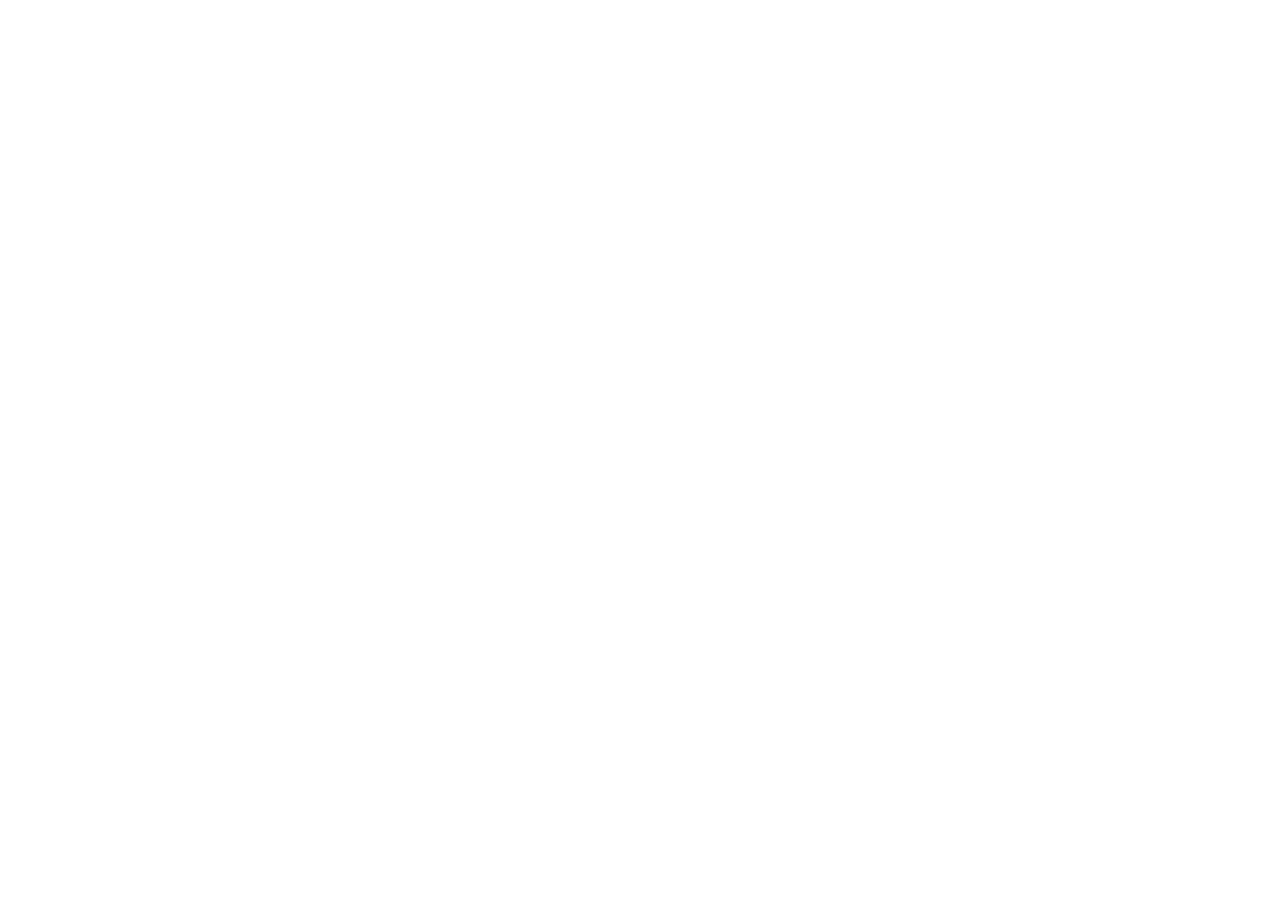
==== WebBanHangVyFood/index.html @ 84cb8a2a "first update code" ====
<!DOCTYPE html>
<html lang="en">

<head>
    <meta charset="UTF-8">
    <meta http-equiv="X-UA-Compatible" content="IE=edge">
    <meta name="viewport" content="width=device-width, initial-scale=1.0">
    <title>Vy Food</title>
    <link href='./assets/img/favicon.png' rel='icon' type='image/x-icon' />
    <link rel="stylesheet" href="./assets/css/main.css">
    <link rel="stylesheet" href="./assets/css/home-responsive.css">
    <link rel="stylesheet" href="./assets/font/font-awesome-pro-v6-6.2.0/css/all.min.css"/>
</head>
<body>
</body>
</html>
---- WebBanHangVyFood/assets/css/main.css ----
@font-face{font-family:'SFProDisplay';src:url('../font/SFPRODISPLAY/SFProDisplay-Regular.ttf') format('truetype');font-weight:400;font-display:fallback}
@font-face{font-family:'SFProDisplay';src:url('../font/SFPRODISPLAY/SFProDisplay-Light.ttf') format('truetype');font-weight:300;font-display:fallback}
@font-face{font-family:'SFProDisplay';src:url('../font/SFPRODISPLAY/SFProDisplay-Medium.ttf') format('truetype');font-weight:500;font-display:fallback}
@font-face{font-family:'SFProDisplay';src:url('../font/SFPRODISPLAY/SFProDisplay-Bold.ttf') format('truetype');font-weight:bold;font-display:fallback}
@font-face{font-family:'SFProDisplay';src:url('../font/SFPRODISPLAY/SFProDisplay-Semibold.ttf') format('truetype');font-weight:600;font-display:fallback}
@font-face{font-family:'SFProDisplay';src:url('../font/SFPRODISPLAY/SFProDisplay-Heavy.ttf') format('truetype');font-weight:800;font-display:fallback}
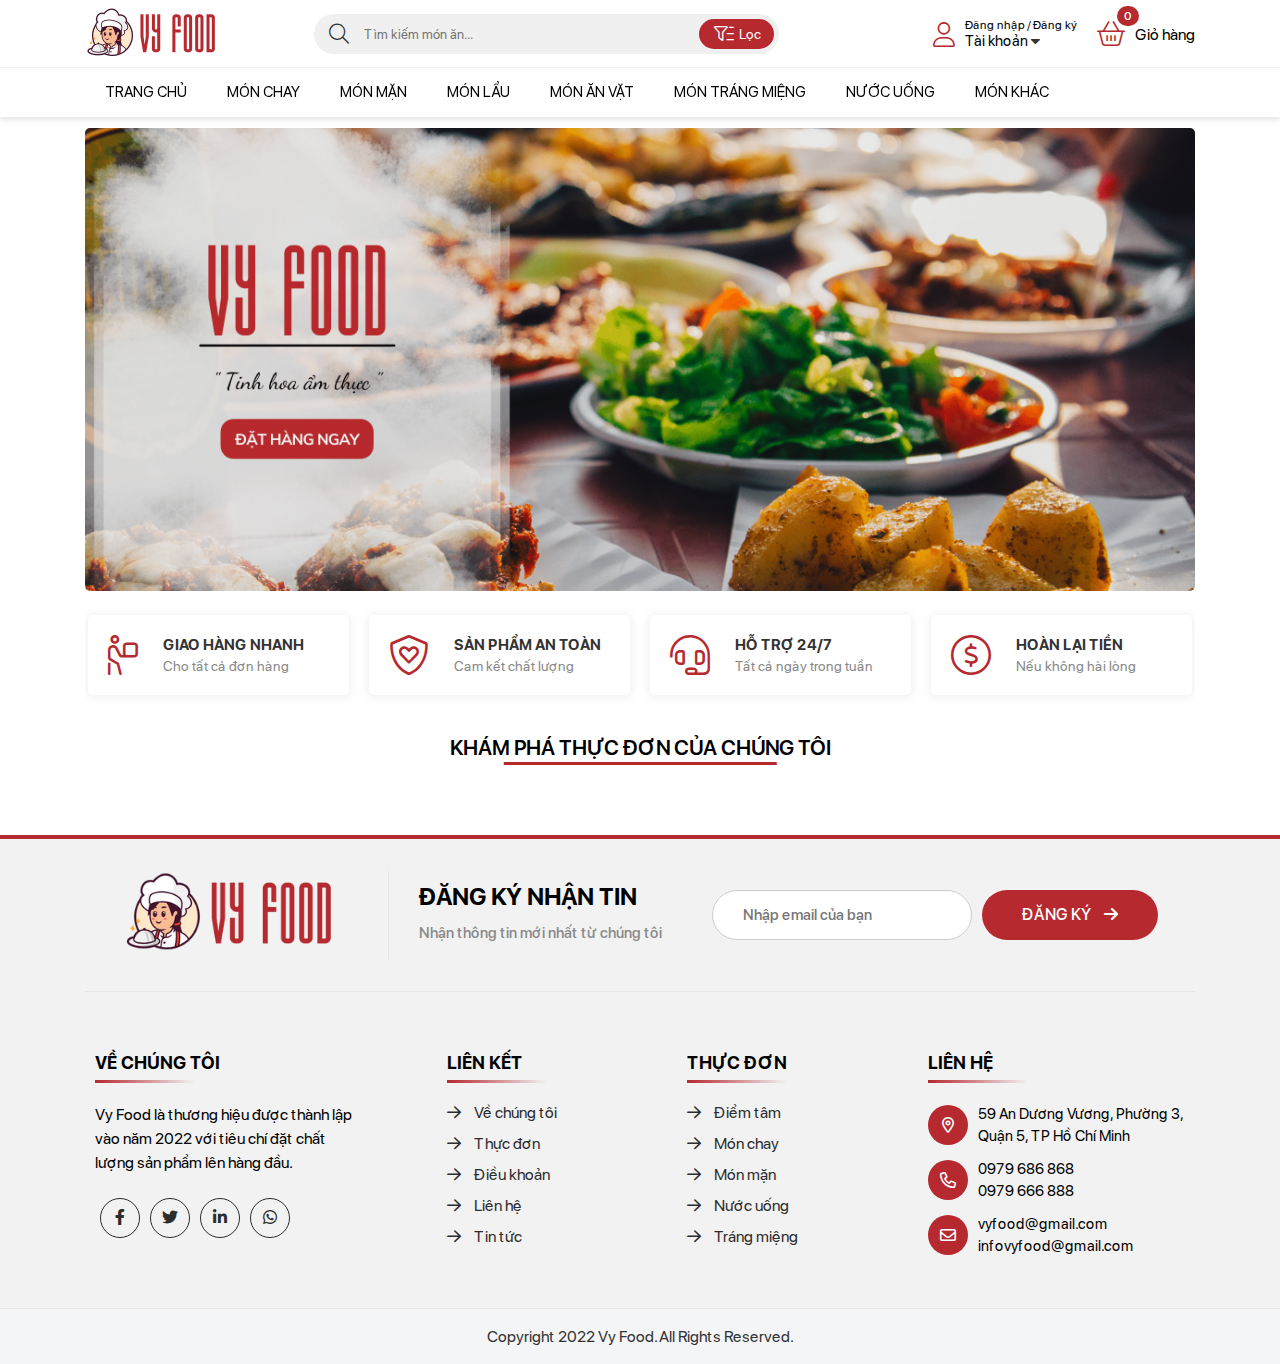
==== commit 230a6c8a: "home-html,css" ====
--- a/WebBanHangVyFood/index.html
+++ b/WebBanHangVyFood/index.html
@@ -9,8 +9,676 @@
     <link href='./assets/img/favicon.png' rel='icon' type='image/x-icon' />
     <link rel="stylesheet" href="./assets/css/main.css">
     <link rel="stylesheet" href="./assets/css/home-responsive.css">
-    <link rel="stylesheet" href="./assets/font/font-awesome-pro-v6-6.2.0/css/all.min.css"/>
+    <link rel="stylesheet" href="./assets/font/font-awesome/css/all.min.css"/>
 </head>
 <body>
+    <header>
+        <div class="header-middle">
+            <div class="container">
+                <div class="header-middle-left">
+                    <div class="header-logo">
+                        <a href="">
+                            <img src="./assets/img/vy-food.png" alt="" class="header-logo-img">
+                        </a>
+                    </div>
+                </div>
+                <div class="header-middle-center">
+                    <form action="" class="form-search">
+                        <span class="search-btn"><i class="fa-light fa-magnifying-glass"></i></span>
+                        <input type="text" class="form-search-input" placeholder="Tìm kiếm món ăn..."
+                            oninput="searchProducts()">
+                        <button class="filter-btn"><i class="fa-light fa-filter-list"></i><span>Lọc</span></button>
+                    </form>
+                </div>
+                <div class="header-middle-right">
+                    <ul class="header-middle-right-list">
+                        <li class="header-middle-right-item dnone open" onclick="openSearchMb()">
+                            <div class="cart-icon-menu">
+                                <i class="fa-light fa-magnifying-glass"></i>
+                            </div>
+                        </li>
+                        <li class="header-middle-right-item close" onclick="closeSearchMb()">
+                            <div class="cart-icon-menu">
+                                <i class="fa-light fa-circle-xmark"></i>
+                            </div>
+                        </li>
+                        <li class="header-middle-right-item dropdown open">
+                            <i class="fa-light fa-user"></i>
+                            <div class="auth-container">
+                                <span class="text-dndk">Đăng nhập / Đăng ký</span>
+                                <span class="text-tk">Tài khoản <i class="fa-sharp fa-solid fa-caret-down"></i></span>
+                            </div>
+                            <ul class="header-middle-right-menu">
+                                <li><a id="login" href="javascript:;"><i class="fa-light fa-right-to-bracket"></i> Đăng nhập</a></li>
+                                <li><a id="signup" href="javascript:;"><i class="fa-light fa-user-plus"></i> Đăng ký</a></li>
+                            </ul>
+                        </li>
+                        <li class="header-middle-right-item open" onclick="openCart()">
+                            <div class="cart-icon-menu">
+                                <i class="fa-light fa-basket-shopping"></i>
+                                <span class="count-product-cart">0</span>
+                            </div>
+                            <span>Giỏ hàng</span>
+                        </li>
+                    </ul>
+                </div>
+            </div>
+        </div>
+    </header>
+    <nav class="header-bottom">
+        <div class="container">
+            <ul class="menu-list">
+                <li class="menu-list-item"><a href="" class="menu-link">Trang chủ</a></li>
+                <li class="menu-list-item" onclick="showCategory('Món chay')"><a href="javascript:;" class="menu-link">Món chay</a></li>
+                <li class="menu-list-item" onclick="showCategory('Món mặn')"><a href="javascript:;" class="menu-link">Món mặn</a></li>
+                <li class="menu-list-item" onclick="showCategory('Món lẩu')"><a href="javascript:;" class="menu-link">Món lẩu</a></li>
+                <li class="menu-list-item" onclick="showCategory('Món ăn vặt')"><a href="javascript:;" class="menu-link">Món ăn vặt</a></li>
+                <li class="menu-list-item" onclick="showCategory('Món tráng miệng')"><a href="javascript:;" class="menu-link">Món tráng miệng</a></li>
+                <li class="menu-list-item" onclick="showCategory('Nước uống')"><a href="javascript:;" class="menu-link">Nước uống</a></li>
+                <li class="menu-list-item" onclick="showCategory('Món khác')"><a href="javascript:;" class="menu-link">Món khác</a></li>
+            </ul>
+        </div>
+    </nav>
+    <div class="advanced-search">
+        <div class="container">
+            <div class="advanced-search-category">
+                <span>Phân loại </span>
+                <select name="" id="advanced-search-category-select" onchange="searchProducts()">
+                    <option>Tất cả</option>
+                    <option>Món chay</option>
+                    <option>Món mặn</option>
+                    <option>Món lẩu</option>
+                    <option>Món ăn vặt</option>
+                    <option>Món tráng miệng</option>
+                    <option>Nước uống</option>
+                </select>
+            </div>
+            <div class="advanced-search-price">
+                <span>Giá từ</span>
+                <input type="number" placeholder="tối thiểu" id="min-price" onchange="searchProducts()">
+                <span>đến</span>
+                <input type="number" placeholder="tối đa" id="max-price" onchange="searchProducts()">
+                <button id="advanced-search-price-btn"><i class="fa-light fa-magnifying-glass-dollar"></i></button>
+            </div>
+            <div class="advanced-search-control">
+                <button id="sort-ascending" onclick="searchProducts(1)"><i class="fa-regular fa-arrow-up-short-wide"></i></button>
+                <button id="sort-descending" onclick="searchProducts(2)"><i class="fa-regular fa-arrow-down-wide-short"></i></button>
+                <button id="reset-search" onclick="searchProducts(0)"><i class="fa-light fa-arrow-rotate-right"></i></button>
+                <button onclick="closeSearchAdvanced()"><i class="fa-light fa-xmark"></i></button>
+            </div>
+        </div>
+    </div>
+    <main class="main-wrapper">
+        <div class="container" id="trangchu">
+            <div class="home-slider">
+                <img src="./assets/img/banner-1.png" alt="">
+            </div>
+            <div class="home-slider">
+                <img src="./assets/img/banner-2.png" alt="">
+            </div>
+            <div class="home-slider">
+                <img src="./assets/img/banner-3.png" alt="">
+            </div>
+            <div class="home-slider">
+                <img src="./assets/img/banner-4.png" alt="">
+            </div>
+            <div class="home-slider">
+                <img src="./assets/img/banner-5.png" alt="">
+            </div>
+            <div class="home-service" id="home-service">
+                <div class="home-service-item">
+                    <div class="home-service-item-icon">
+                        <i class="fa-light fa-person-carry-box"></i>
+                    </div>
+                    <div class="home-service-item-content">
+                        <h4 class="home-service-item-content-h">GIAO HÀNG NHANH</h4>
+                        <p class="home-service-item-content-desc">Cho tất cả đơn hàng</p>
+                    </div>
+                </div>
+                <div class="home-service-item">
+                    <div class="home-service-item-icon">
+                        <i class="fa-light fa-shield-heart"></i>
+                    </div>
+                    <div class="home-service-item-content">
+                        <h4 class="home-service-item-content-h">SẢN PHẨM AN TOÀN</h4>
+                        <p class="home-service-item-content-desc">Cam kết chất lượng</p>
+                    </div>
+                </div>
+                <div class="home-service-item">
+                    <div class="home-service-item-icon">
+                        <i class="fa-light fa-headset"></i>
+                    </div>
+                    <div class="home-service-item-content">
+                        <h4 class="home-service-item-content-h">HỖ TRỢ 24/7</h4>
+                        <p class="home-service-item-content-desc">Tất cả ngày trong tuần</p>
+                    </div>
+                </div>
+                <div class="home-service-item">
+                    <div class="home-service-item-icon">
+                        <i class="fa-light fa-circle-dollar"></i>
+                    </div>
+                    <div class="home-service-item-content">
+                        <h4 class="home-service-item-content-h">HOÀN LẠI TIỀN</h4>
+                        <p class="home-service-item-content-desc">Nếu không hài lòng</p>
+                    </div>
+                </div>
+            </div>
+            <div class="home-title-block" id="home-title">
+                <h2 class="home-title">Khám phá thực đơn của chúng tôi</h2>
+            </div>
+            <div class="home-products" id="home-products">
+            </div>
+            <div class="page-nav">
+                <ul class="page-nav-list">
+                </ul>
+            </div>
+        </div>
+        <div class="container" id="account-user">
+            <div class="main-account">
+                <div class="main-account-header">
+                    <h3>Thông tin tài khoản của bạn</h3>
+                    <p>Quản lý thông tin để bảo mật tài khoản</p>
+                </div>
+                <div class="main-account-body">
+                    <div class="main-account-body-col">
+                        <form action="" class="info-user">
+                            <div class="form-group">
+                                <label for="infoname" class="form-label">Họ và tên</label>
+                                <input class="form-control" type="text" name="infoname" id="infoname" placeholder="">
+                            </div>
+                            <div class="form-group">
+                                <label for="infophone" class="form-label">Số điện thoại</label>
+                                <input class="form-control" type="text" name="infophone" id="infophone" disabled="true"
+                                    placeholder="">
+                            </div>
+                            <div class="form-group">
+                                <label for="infoemail" class="form-label">Email</label>
+                                <input class="form-control" type="email" name="infoemail" id="infoemail"
+                                    placeholder="Thêm địa chỉ email của bạn">
+                                <span class="inforemail-error form-message"></span>
+                            </div>
+                            <div class="form-group">
+                                <label for="infoaddress" class="form-label">Địa chỉ</label>
+                                <input class="form-control" type="text" name="infoaddress" id="infoaddress"
+                                    placeholder="Thêm địa chỉ giao hàng của bạn">
+                            </div>
+                        </form>
+                    </div>
+                    <div class="main-account-body-col">
+                        <form action="" class="change-password">
+                            <div class="form-group">
+                                <label for="" class="form-label w60">Mật khẩu hiện tại</label>
+                                <input class="form-control" type="password" name="" id="password-cur-info"
+                                    placeholder="Nhập mật khẩu hiện tại">
+                                <span class="password-cur-info-error form-message"></span>
+                            </div>
+                            <div class="form-group">
+                                <label for="" class="form-label w60">Mật khẩu mới </label>
+                                <input class="form-control" type="password" name="" id="password-after-info"
+                                    placeholder="Nhập mật khẩu mới">
+                                <span class="password-after-info-error form-message"></span>
+                            </div>
+                            <div class="form-group">
+                                <label for="" class="form-label w60">Xác nhận mật khẩu mới</label>
+                                <input class="form-control" type="password" name="" id="password-comfirm-info"
+                                    placeholder="Nhập lại mật khẩu mới">
+                                <span class="password-after-comfirm-error form-message"></span>
+                            </div>
+                        </form>
+                    </div>
+                    <div class="main-account-body-row">
+                        <div>
+                            <button id="save-info-user" onclick="changeInformation()"><i
+                                    class="fa-regular fa-floppy-disk"></i> Lưu thay đổi</button>
+                        </div>
+                        <div>
+                            <button id="save-password" onclick="changePassword()"><i class="fa-regular fa-key"></i> Đổi
+                                mật khẩu</button>
+                        </div>
+                    </div>
+                </div>
+            </div>
+        </div>
+        <div class="container" id="order-history">
+            <div class="main-account">
+                <div class="main-account-header">
+                    <h3>Quản lý đơn hàng của bạn</h3>
+                    <p>Xem chi tiết, trạng thái của những đơn hàng đã đặt.</p>
+                </div>
+                <div class="main-account-body">
+                    <div class="order-history-section">
+                    </div>
+                </div>
+            </div>
+        </div>
+    </main>
+    <div class="modal product-detail">
+        <button class="modal-close close-popup"><i class="fa-thin fa-xmark"></i></button>
+        <div class="modal-container mdl-cnt" id="product-detail-content">
+        </div>
+    </div>
+    <div class="modal signup-login">
+        <div class="modal-container">
+            <button class="form-close" onclick="closeModal()"><i class="fa-regular fa-xmark"></i></button>
+            <div class="forms mdl-cnt">
+                <div class="form-content sign-up">
+                    <h3 class="form-title">
+                        Đăng ký tài khoản
+                    </h3>
+                    <p class="form-description">Đăng ký thành viên để mua hàng và nhận những ưu đãi đặc biệt từ chúng
+                        tôi </p>
+                    <form action="" class="signup-form">
+                        <div class="form-group">
+                            <label for="fullname" class="form-label">Tên đầy đủ</label>
+                            <input id="fullname" name="fullname" type="text" placeholder="VD: Nhật Sinh"
+                                class="form-control">
+                            <span class="form-message-name form-message"></span>
+                        </div>
+                        <div class="form-group">
+                            <label for="phone" class="form-label">Số điện thoại</label>
+                            <input id="phone" name="phone" type="text" placeholder="Nhập số điện thoại"
+                                class="form-control">
+                            <span class="form-message-phone form-message"></span>
+                        </div>
+                        <div class="form-group">
+                            <label for="password" class="form-label">Mật khẩu</label>
+                            <input id="password" name="password" type="password" placeholder="Nhập mật khẩu"
+                                class="form-control">
+                            <span class="form-message-password form-message"></span>
+                        </div>
+                        <div class="form-group">
+                            <label for="password_confirmation" class="form-label">Nhập lại mật khẩu</label>
+                            <input id="password_confirmation" name="password_confirmation"
+                                placeholder="Nhập lại mật khẩu" type="password" class="form-control">
+                            <span class="form-message-password-confi form-message"></span>
+                        </div>
+                        <div class="form-group">
+                            <input class="checkbox" name="checkbox" required="" type="checkbox" id="checkbox-signup">
+                            <label for="checkbox-signup" class="form-checkbox">Tôi đồng ý với <a href="#"
+                                    title="chính sách trang web" target="_blank">chính sách trang web</a></label>
+                            <p class="form-message-checkbox form-message"></p>
+                        </div>
+                        <button class="form-submit" id="signup-button">Đăng ký</button>
+                    </form>
+                    <p class="change-login">Bạn đã có tài khoản ? <a href="javascript:;" class="login-link">Đăng nhập
+                            ngay</a></p>
+                </div>
+                <div class="form-content login">
+                    <h3 class="form-title">Đăng nhập tài khoản</h3>
+                    <p class="form-description">Đăng nhập thành viên để mua hàng và nhận những ưu đãi đặc biệt từ chúng
+                        tôi</p>
+                    <form action="" class="login-form">
+                        <div class="form-group">
+                            <label for="phone" class="form-label">Số điện thoại</label>
+                            <input id="phone-login" name="phone" type="text" placeholder="Nhập số điện thoại"
+                                class="form-control">
+                            <span class="form-message phonelog"></span>
+                        </div>
+                        <div class="form-group">
+                            <label for="password" class="form-label">Mật khẩu</label>
+                            <input id="password-login" name="password" type="password" placeholder="Nhập mật khẩu"
+                                class="form-control">
+                            <span class="form-message-check-login form-message"></span>
+                        </div>
+                        <button class="form-submit" id="login-button">Đăng nhập</button>
+                    </form>
+                    <p class="change-login">Bạn chưa có tài khoản ? <a href="javascript:;" class="signup-link">Đăng kí
+                            ngay</a></p>
+                </div>
+            </div>
+        </div>
+    </div>
+    <div class="modal-cart">
+        <div class="cart-container">
+            <div class="cart-header">
+                <h3 class="cart-header-title"><i class="fa-regular fa-basket-shopping-simple"></i> Giỏ hàng</h3>
+                <button class="cart-close" onclick="closeCart()"><i class="fa-sharp fa-solid fa-xmark"></i></button>
+            </div>
+            <div class="cart-body">
+                <div class="gio-hang-trong">
+                    <i class="fa-thin fa-cart-xmark"></i>
+                    <p>Không có sản phẩm nào trong giỏ hàng của bạn</p>
+                </div>
+                <ul class="cart-list">
+                </ul>
+            </div>
+            <div class="cart-footer">
+                <div class="cart-total-price">
+                    <p class="text-tt">Tổng tiền:</p>
+                    <p class="text-price">0đ</p>
+                </div>
+                <div class="cart-footer-payment">
+                    <button class="them-mon"><i class="fa-regular fa-plus"></i> Thêm món</button>
+                    <button class="thanh-toan disabled">Thanh toán</button>
+                </div>
+            </div>
+        </div>
+    </div>
+    <div class="modal detail-order">
+        <div class="modal-container mdl-cnt">
+            <h3 class="modal-container-title">Thông tin đơn hàng</h3>
+            <button class="form-close" onclick="closeModal()"><i class="fa-regular fa-xmark"></i></button>
+            <div class="detail-order-content">
+            </div>
+        </div>
+    </div>
+    <footer class="footer">
+        <div class="container">
+            <div class="footer-top">
+                <div class="footer-top-content">
+                    <div class="footer-top-img">
+                        <img src="./assets/img/vy-food.png" alt="">
+                    </div>
+                    <div class="footer-top-subbox">
+                        <div class="footer-top-subs">
+                            <h2 class="footer-top-subs-title">Đăng ký nhận tin</h2>
+                            <p class="footer-top-subs-text">Nhận thông tin mới nhất từ chúng tôi</p>
+                        </div>
+                        <form class="form-ground">
+                            <input type="email" class="form-ground-input" placeholder="Nhập email của bạn">
+                            <button class="form-ground-btn">
+                                <span>ĐĂNG KÝ</span>
+                                <i class="fa-solid fa-arrow-right"></i>
+                            </button>
+                        </form>
+                    </div>
+                </div>
+            </div>
+        </div>
+        <div class="widget-area">
+            <div class="container">
+                <div class="widget-row">
+                    <div class="widget-row-col-1">
+                        <h3 class="widget-title">Về chúng tôi</h3>
+                        <div class="widget-row-col-content">
+                            <p>Vy Food là thương hiệu được thành lập vào năm 2022 với tiêu chí đặt chất lượng sản phẩm lên hàng đầu.</p>
+                        </div>
+                        <div class="widget-social">
+                            <div class="widget-social-item">
+                                <a href="">
+                                    <i class="fab fa-facebook-f"></i>
+                                </a>
+                            </div>
+                            <div class="widget-social-item">
+                                <a href="">
+                                    <i class="fab fa-twitter"></i>
+                                </a>
+                            </div>
+                            <div class="widget-social-item">
+                                <a href="">
+                                    <i class="fab fa-linkedin-in"></i>
+                                </a>
+                            </div>
+                            <div class="widget-social-item">
+                                <a href="">
+                                    <i class="fab fa-whatsapp"></i>
+                                </a>
+                            </div>
+                        </div>
+                    </div>
+                    <div class="widget-row-col">
+                        <h3 class="widget-title">Liên kết</h3>
+                        <ul class="widget-contact">
+                            <li class="widget-contact-item">
+                                <a href="">
+                                    <i class="fa-regular fa-arrow-right"></i>
+                                    <span>Về chúng tôi</span>
+                                </a>
+                            </li>
+                            <li class="widget-contact-item">
+                                <a href="">
+                                    <i class="fa-regular fa-arrow-right"></i>
+                                    <span>Thực đơn</span>
+                                </a>
+                            </li>
+                            <li class="widget-contact-item">
+                                <a href="">
+                                    <i class="fa-regular fa-arrow-right"></i>
+                                    <span>Điều khoản</span>
+                                </a>
+                            </li>
+                            <li class="widget-contact-item">
+                                <a href="">
+                                    <i class="fa-regular fa-arrow-right"></i>
+                                    <span>Liên hệ</span>
+                                </a>
+                            </li>
+                            <li class="widget-contact-item">
+                                <a href="">
+                                    <i class="fa-regular fa-arrow-right"></i>
+                                    <span>Tin tức</span>
+                                </a>
+                            </li>
+                        </ul>
+                    </div>
+                    <div class="widget-row-col">
+                        <h3 class="widget-title">Thực đơn</h3>
+                        <ul class="widget-contact">
+                            <li class="widget-contact-item">
+                                <a href="">
+                                    <i class="fa-regular fa-arrow-right"></i>
+                                    <span>Điểm tâm</span>
+                                </a>
+                            </li>
+                            <li class="widget-contact-item">
+                                <a href="">
+                                    <i class="fa-regular fa-arrow-right"></i>
+                                    <span>Món chay</span>
+                                </a>
+                            </li>
+                            <li class="widget-contact-item">
+                                <a href="">
+                                    <i class="fa-regular fa-arrow-right"></i>
+                                    <span>Món mặn</span>
+                                </a>
+                            </li>
+                            <li class="widget-contact-item">
+                                <a href="">
+                                    <i class="fa-regular fa-arrow-right"></i>
+                                    <span>Nước uống</span>
+                                </a>
+                            </li>
+                            <li class="widget-contact-item">
+                                <a href="">
+                                    <i class="fa-regular fa-arrow-right"></i>
+                                    <span>Tráng miệng</span>
+                                </a>
+                            </li>
+                        </ul>
+                    </div>
+                    <div class="widget-row-col-1">
+                        <h3 class="widget-title">Liên hệ</h3>
+                        <div class="contact">
+                            <div class="contact-item">
+                                <div class="contact-item-icon">
+                                    <i class="fa-regular fa-location-dot"></i>
+                                </div>
+                                <div class="contact-content">
+                                    <span>59 An Dương Vương, Phường 3, Quận 5, TP Hồ Chí Minh</span>
+                                </div>
+                            </div>
+                            <div class="contact-item">
+                                <div class="contact-item-icon">
+                                    <i class="fa-regular fa-phone"></i>
+                                </div>
+                                <div class="contact-content contact-item-phone">
+                                    <span>0979 686 868</span>
+                                    <br>
+                                    <span>0979 666 888</span>
+                                </div>
+                            </div>
+                            <div class="contact-item">
+                                <div class="contact-item-icon">
+                                    <i class="fa-regular fa-envelope"></i>
+                                </div>
+                                <div class="contact-content conatct-item-email">
+                                    <span>vyfood@gmail.com</span><br />
+                                    <span>infovyfood@gmail.com</span>
+                                </div>
+                            </div>
+                        </div>
+                    </div>
+                </div>
+            </div>
+        </div>
+    </footer>
+    <div class="copyright-wrap">
+        <div class="container">
+            <div class="copyright-content">
+                <p>Copyright 2022 Vy Food. All Rights Reserved.</p>
+            </div>
+        </div>
+    </div>
+    <div class="back-to-top">
+        <a href="#"><i class="fa-regular fa-arrow-up"></i></a>
+    </div>
+    <div class="checkout-page">
+        <div class="checkout-header">
+            <div class="checkout-return">
+                <button onclick="closecheckout()"><i class="fa-regular fa-chevron-left"></i></button>
+            </div>
+            <h2 class="checkout-title">Thanh toán</h2>
+        </div>
+        <main class="checkout-section container">
+            <div class="checkout-col-left">
+                <div class="checkout-row">
+                    <div class="checkout-col-title">
+                        Thông tin đơn hàng
+                    </div>
+                    <div class="checkout-col-content">
+                        <div class="content-group">
+                            <p class="checkout-content-label">Hình thức giao nhận</p>
+                            <div class="checkout-type-order">
+                                <button class="type-order-btn active" id="giaotannoi">
+                                    <i class="fa-duotone fa-moped"
+                                        style="--fa-secondary-opacity: 1.0; --fa-primary-color: dodgerblue; --fa-secondary-color: #ffb100;"></i>
+                                    Giao tận nơi
+                                </button>
+                                <button class="type-order-btn" id="tudenlay">
+                                    <i class="fa-duotone fa-box-heart"
+                                        style="--fa-secondary-opacity: 1.0; --fa-primary-color: pink; --fa-secondary-color: palevioletred;"></i>
+                                    Tự đến lấy
+                                </button>
+                            </div>
+                        </div>
+                        <div class="content-group">
+                            <p class="checkout-content-label">Ngày giao hàng</p>
+                            <div class="date-order">
+                            </div>
+                        </div>
+                        <div class="content-group chk-ship" id="giaotannoi-group">
+                            <p class="checkout-content-label">Thời gian giao hàng</p>
+                            <div class="delivery-time">
+                                <input type="radio" name="giaongay" id="giaongay" class="radio">
+                                <label for="giaongay">Giao ngay khi xong</label>
+                            </div>
+                            <div class="delivery-time">
+                                <input type="radio" name="giaongay" id="deliverytime" class="radio">
+                                <label for="deliverytime">Giao vào giờ</label>
+                                <select class="choise-time">
+                                    <option data-hours="08" value="08:00" selected="selected">08:00 - 09:00</option>
+
+                                    <option data-hours="09" value="09:00">09:00 - 10:00</option>
+
+                                    <option data-hours="10" value="10:00"> 10:00 - 11:00</option>
+
+                                    <option data-hours="11" value="11:00"> 11:00 - 12:00</option>
+
+                                    <option data-hours="12" value="12:00"> 12:00 - 13:00</option>
+
+                                    <option data-hours="13" value="13:00"> 13:00 - 14:00</option>
+
+                                    <option data-hours="14" value="14:00"> 14:00 - 15:00</option>
+
+                                    <option data-hours="15" value="15:00"> 15:00 - 16:00</option>
+
+                                    <option data-hours="16" value="16:00"> 16:00 - 17:00</option>
+
+                                    <option data-hours="17" value="17:00"> 17:00 - 18:00</option>
+
+                                    <option data-hours="18" value="18:00"> 18:00 - 19:00</option>
+
+                                    <option data-hours="19" value="19:00"> 19:00 - 20:00</option>
+
+                                    <option data-hours="20" value="20:00"> 20:00 - 21:00</option>
+
+                                    <option data-hours="21" value="21:00"> 21:00 - 22:00</option>
+
+                                </select>
+                            </div>
+                        </div>
+                        <div class="content-group" id="tudenlay-group">
+                            <p class="checkout-content-label">Lấy hàng tại chi nhánh</p>
+                            <div class="delivery-time">
+                                <input type="radio" name="chinhanh" id="chinhanh-1" class="radio">
+                                <label for="chinhanh-1">273 An Dương Vương, Phường 3, Quận 5</label>
+                            </div>
+                            <div class="delivery-time">
+                                <input type="radio" name="chinhanh" id="chinhanh-2" class="radio">
+                                <label for="chinhanh-2">04 Tôn Đức Thắng, Phường Bến Nghé, Quận 1</label>
+                            </div>
+                        </div>
+                        <div class="content-group">
+                            <p class="checkout-content-label">Ghi chú đơn hàng</p>
+                            <textarea type="text" class="note-order" placeholder="Nhập ghi chú"></textarea>
+                        </div>
+                    </div>
+                </div>
+                <div class="checkout-row">
+                    <div class="checkout-col-title">
+                        Thông tin người nhận
+                    </div>
+                    <div class="checkout-col-content">
+                        <div class="content-group">
+                            <form action="" class="info-nhan-hang">
+                                <div class="form-group">
+                                    <input id="tennguoinhan" name="tennguoinhan" type="text"
+                                        placeholder="Tên người nhận" class="form-control">
+                                    <span class="form-message"></span>
+                                </div>
+                                <div class="form-group">
+                                    <input id="sdtnhan" name="sdtnhan" type="text" placeholder="Số điện thoại nhận hàng"
+                                        class="form-control">
+                                    <span class="form-message"></span>
+                                </div>
+                                <div class="form-group">
+                                    <input id="diachinhan" name="diachinhan" type="text" placeholder="Địa chỉ nhận hàng"
+                                        class="form-control chk-ship">
+                                    <span class="form-message"></span>
+                                </div>
+                            </form>
+                        </div>
+                    </div>
+                </div>
+            </div>
+            <div class="checkout-col-right">
+                <p class="checkout-content-label">Đơn hàng</p>
+                <div class="bill-total" id="list-order-checkout">
+                </div>
+                <div class="bill-payment">
+                    <div class="total-bill-order">
+                    </div>
+                    <div class="policy-note">
+                        Bằng việc bấm vào nút “Đặt hàng”, tôi đồng ý với
+                        <a href="#" target="_blank">chính sách hoạt động</a>
+                        của chúng tôi.
+                    </div>
+                </div>
+                <div class="total-checkout">
+                    <div class="text">Tổng tiền</div>
+                    <div class="price-bill">
+                        <div class="price-final" id="checkout-cart-price-final">0</div>
+                    </div>
+                </div>
+                <button class="complete-checkout-btn">Đặt hàng</button>
+            </div>
+        </main>
+    </div>
+    <div id="toast"></div>
+    <script src="./js/initialization.js"></script>
+    <script src="./js/main.js"></script>
+    <script src="./js/checkout.js"></script>
+    <script src="./js/toast-message.js"></script>
+    <!-- <script src="https://ajax.googleapis.com/ajax/libs/jquery/3.7.1/jquery.min.js"></script> -->
 </body>
 </html>--- a/WebBanHangVyFood/assets/css/main.css
+++ b/WebBanHangVyFood/assets/css/main.css
@@ -4,3 +4,2198 @@
 @font-face{font-family:'SFProDisplay';src:url('../font/SFPRODISPLAY/SFProDisplay-Bold.ttf') format('truetype');font-weight:bold;font-display:fallback}
 @font-face{font-family:'SFProDisplay';src:url('../font/SFPRODISPLAY/SFProDisplay-Semibold.ttf') format('truetype');font-weight:600;font-display:fallback}
 @font-face{font-family:'SFProDisplay';src:url('../font/SFPRODISPLAY/SFProDisplay-Heavy.ttf') format('truetype');font-weight:800;font-display:fallback}
+
+:root {
+    --white: #fff;
+    --black: #000;
+    --text-color: #333;
+    --red: #B5292F;
+}
+
+ul,
+li {
+    list-style: none;
+    padding: 0;
+}
+
+a {
+    text-decoration: none;
+}
+
+* {
+    padding: 0;
+    margin: 0;
+    box-sizing: border-box;
+}
+
+html {
+    scroll-behavior: smooth;
+}
+
+
+body {
+    background-color: #fff;
+    position: relative;
+}
+
+body,input,button,textarea,pre {
+    font-family: SFProDisplay, sans-serif;
+}
+
+/* Custom radio buttons */
+input[type="radio"]+label {
+    display: inline-block;
+    cursor: pointer;
+    position: relative;
+    padding-left: 30px;
+    margin-right: 15px;
+}
+
+input[type="radio"]+label:before {
+    content: "";
+    display: block;
+    width: 22px;
+    height: 22px;
+    margin-right: 14px;
+    position: absolute;
+    top: -3px;
+    left: 0;
+    border: 1px solid #aaa;
+    background-color: #fff;
+    border-radius: 50%;
+}
+
+input[type="radio"] {
+    display: none !important;
+}
+
+input[type="radio"]:checked+label:after {
+    content: "";
+    display: block;
+    position: absolute;
+    top: 3px;
+    left: 6px;
+    width: 12px;
+    height: 12px;
+    border-radius: 50%;
+    background: var(--red);
+}
+
+input[type="radio"]:checked+label:before {
+    border: 1px solid var(--red);
+}
+
+/* Custom checkbox */
+input[type="checkbox"]+label {
+    display: inline-block;
+    cursor: pointer;
+    position: relative;
+    padding-left: 30px;
+    margin-right: 15px;
+    font-size: 13px;
+}
+
+
+input[type="checkbox"]+label:before {
+    content: "";
+    display: block;
+    width: 18px;
+    height: 18px;
+    margin-right: 14px;
+    position: absolute;
+    top: -3px;
+    left: 0;
+    border: 1px solid #aaa;
+    background-color: #fff;
+    border-radius: 3px;
+}
+
+input[type="checkbox"] {
+    display: none !important;
+}
+
+input[type="checkbox"]:checked+label:after {
+    content: "\f00c";
+    font-family: "Font Awesome 6 Pro";
+    font-size: 15px;
+    line-height: 16px;
+    color: var(--white);
+    display: block;
+    position: absolute;
+    top: 0;
+    left: 4px;
+    width: 16px;
+    height: 16px;
+}
+
+input[type="checkbox"]:checked+label:before {
+    border: 1px solid var(--red);
+    background-color: var(--red);
+}
+
+.container {
+    max-width: 1130px;
+    padding: 0 10px;
+    margin: 0 auto;
+}
+
+.dnone{
+    display: none!important;
+}
+
+
+/* Header Menu */
+header {
+    background-color: var(--white);
+    position: sticky;
+    top:0;
+    z-index: 15;    
+}
+
+.header-top {
+    background-color: var(--red);
+    height: 30px;
+    width: 100%;
+    display: none;
+}
+
+.header-top .container {
+    display: flex;
+    justify-content: space-between;
+    align-items: center;
+    height: 100%;
+}
+
+.header-top-list {
+    display: flex;
+    align-items: center;
+    column-gap: 20px;
+}
+
+.header-top-list a {
+    color: var(--white);
+    font-size: 14px;
+}
+
+.header-top-list a i {
+    margin-right: 4px;
+}
+
+.header-middle{
+    box-shadow: inset 0px -0.5px 0px #e6e6e6;
+}
+
+.header-middle .container {
+    padding: 7px 10px;
+    display: flex;
+    align-items: center;
+    justify-content: space-between;
+}
+
+.header-logo-img {
+    width: 150px;
+}
+
+.header-middle-center {
+    padding: 0 30px;
+    flex: 1;
+}
+
+.form-search {
+    display: flex;
+    justify-content: center;
+    position: relative;
+}
+
+.form-search-input {
+    height: 40px;
+    outline: none;
+    border: none;
+    background-color: #f0f0f0;
+    padding: 10px 20px;
+    padding-left: 0;
+    border-top-right-radius: 99px;
+    border-bottom-right-radius: 99px;
+    width: 65%;
+}
+
+.filter-btn,.search-btn {
+    border: none;
+    outline: none;
+    font-size: 20px;
+    height: 40px;
+    padding: 0 15px;
+    color: var(--text-color);
+    cursor: pointer;
+    display: flex;
+    align-items: center;
+}
+
+.search-btn {
+    background-color: #f0f0f0;
+    border-top-left-radius: 99px;
+    border-bottom-left-radius: 99px;
+}
+
+.filter-btn{
+    background-color: var(--red);
+    height: 30px;
+    color: var(--white);
+    width: 75px;
+    border-radius: 99px;
+    position: relative;
+    right: 80px;
+    top: 5px
+}
+
+.filter-btn span{
+    font-size: 14px;
+    margin-left: 5px;
+}
+
+.header-middle-right>ul {
+    display: flex;
+    column-gap: 20px;
+}
+
+.header-middle-right-item {
+    display: flex;
+    align-items: center;
+    cursor: pointer;
+}
+
+.auth-container {
+    display: flex;
+    flex-direction: column;
+}
+
+.text-dndk {
+    font-size: 12px;
+}
+
+.text-tk {
+    font-size: 15px;
+}
+
+.header-middle-right-item {
+    position: relative;
+}
+
+.header-middle-right-item i {
+    font-size: 25px;
+    margin-right: 10px;
+    color: var(--red);
+}
+
+.text-tk i {
+    font-size: 14px !important;
+    color: var(--text-color) !important;
+}
+
+.cart-icon-menu {
+    position: relative;
+}
+
+.cart-icon-menu span {
+    color: var(--white);
+    background: var(--red);
+    height: 20px;
+    left: 20px;
+    top: -15px;
+    border-radius: 40px;
+    display: inline-block;
+    text-align: center;
+    line-height: 20px;
+    font-size: 12px;
+    font-weight: 500;
+    position: absolute;
+    padding: 0px 7px;
+    z-index: 999999;
+}
+
+.header-middle-right-item:hover .header-middle-right-menu {
+    visibility: visible;
+    transform: translateY(0);
+    opacity: 1;
+}
+
+.header-middle-right-menu {
+    position: absolute;
+    top: calc(100% + 10px);
+    border-radius: 5px;
+    background-color: var(--white);
+    border: 1px solid rgb(239, 239, 239);
+    box-shadow: rgb(0 0 0 / 18%) 0px 6px 12px 0px;
+    min-width: 200px;
+    z-index: 2;
+    visibility: hidden;
+    transform: translateY(20px);
+    opacity: 0;
+    transition: visibility 0.3s, transform 0.4s, opacity 0.3s;
+}
+.header-middle-right-menu li a {
+    font-size: 14px;
+    display: inline-block;
+    padding: 8px 20px;
+    color: var(--text-color);
+    width: 100%;
+}
+
+.header-middle-right-menu li i {
+    font-size: 14px;
+    margin-right: 5px;
+}
+
+.header-middle-right-menu li:hover {
+    background-color: #eee;
+}
+
+.header-middle-right-menu .border {
+    border-top: 1px solid #eee;
+}
+
+.header-bottom{ 
+    transition: transform 0.6s ease;
+    position: fixed;
+    left: 0;
+    right: 0;
+    background-color: var(--white);
+    box-shadow: 0 3px 5px 0 rgb(0 0 0 / 10%);
+    z-index: 4;
+}
+
+.header-bottom.hide{
+    transform: translateY(-50px);
+}
+
+.header-middle-right-menu{
+    right: 0;
+}
+
+.menu-list {
+    display: flex;
+    height: 49px;
+    white-space: nowrap;
+    overflow-x: auto;
+    overflow-y: hidden;
+}
+
+.menu-link {
+    color: var(--black);
+    display: inline-block;
+    padding: 15px 20px;
+    text-transform: uppercase;
+    position: relative;
+    font-size: 15px;
+}
+
+.menu-link:hover::after {
+    visibility: visible;
+    transform: scale(1);
+    opacity: 1;
+}
+
+.menu-link::after {
+    content: "";
+    position: absolute;
+    height: 2px;
+    visibility: hidden;
+    transform: scale(0);
+    opacity: 0;
+    transition: visibility 0.3s, transform 0.3s, opacity 0.3s;
+    width: 100%;
+    left: 0;
+    bottom: 0;
+    background-color: var(--red);
+    transition: all 0.3s ease;
+}
+
+.advanced-search{
+    background-color: var(--white);
+    position: fixed;
+    z-index: 11;
+    width: 100%;
+    transform: translateY(-50px);
+    transition: transform 0.6s ease;
+}
+
+.advanced-search.open{
+    transform: translateY(0);
+    box-shadow: 0 3px 5px 0 rgb(0 0 0 / 10%);
+}
+
+.advanced-search .container{
+    display: flex;
+    justify-content: space-around;
+    align-items: center;
+}
+
+.advanced-search-price{
+    display: flex;
+    height: 49px;
+    align-items: center;
+}
+
+#advanced-search-category-select{
+    height: 35px;
+    outline: none;
+    border: none;
+    border-radius: 5px;
+    padding: 0 10px;
+    background-color: #f0f0f0;
+    border-right: 10px solid #f0f0f0;
+    cursor: pointer;
+}
+
+.advanced-search-price input{
+    border: none;
+    outline: none;
+    height: 35px;
+    width: 140px;
+    padding: 0 10px;
+    background-color: #f0f0f0;
+    border-radius: 5px;
+}
+
+.advanced-search span{
+    margin: 0 10px;
+    font-size: 15px;
+    color: var(--text-color);
+}
+
+#advanced-search-price-btn,.advanced-search-control button{
+    height: 35px;
+    width: 35px;
+    border: none;
+    outline: none;
+    border-radius: 5px;
+    cursor: pointer;
+}
+
+#advanced-search-price-btn{
+    margin-left: 10px;
+    background-color: var(--red);
+    color: var(--white);
+    font-size: 20px;
+}
+
+.advanced-search-control button:hover{
+    background-color: var(--red);
+    color: var(--white);
+}
+
+/* Main Menu */
+.main-wrapper {
+    overflow: hidden;
+    padding-top: 60px
+}
+
+.home-title-block {
+    padding: 0 10px 10px;
+    scroll-margin-top: 80px;
+}
+
+.home-slider{
+    display: flex;
+}
+
+.home-slider img {
+    width: 100%;
+    height: auto;
+    object-fit: cover;
+    border-radius: 5px;
+}
+
+.home-service{
+    display: flex;
+    margin-top: 30px;
+    column-gap: 20px;
+    scroll-margin-top: 30px;
+    white-space: nowrap;
+    overflow-x: auto;
+    margin: 10px 0;
+    padding:10px 3px;
+}
+
+.home-service-item{
+    box-shadow: 0px 1px 9px 2px #f1f1f1;
+    width: 25%;   
+    display: flex;
+    padding: 20px;
+    align-items: center;
+    border-radius: 5px;
+}
+
+.home-service-item-icon i{
+    font-size: 40px;
+    margin-right: 25px;
+    color: var(--red);
+}
+
+.home-service-item-content-h{
+    font-size: 15px;
+    color: var(--text-color)
+}
+
+.home-service-item-content-desc{
+    margin-top: 4px;
+    font-size: 14px;
+    color:#888
+}
+
+.home-title {
+    font-weight: 600;
+    text-align: center;
+    font-size: 21px;
+    position: relative;
+    text-transform: uppercase;
+    margin-top: 30px;
+}
+
+.home-title::after {
+    content: "";
+    position: absolute;
+    height: 3px;
+    background-color: var(--red);
+    width: 25%;
+    left: 50%;
+    transform: translate(-50%);
+    bottom: -5px;
+}
+
+.no-result{
+    width: 100%;
+    text-align: center;
+    margin: 10px 0;
+}
+
+.no-result-h{
+    font-size: 25px;
+    margin: 10px
+}
+
+.no-result-p{
+    width: 100%;
+    color: #757575;
+    text-align: center;
+}
+
+.no-result i{
+    color: #757575;
+    font-size: 80px;
+    margin-top: 30px;
+}
+
+.home-products {
+    display: flex;
+    flex-wrap: wrap;
+    margin-top: 15px;
+}
+
+.col-product {
+    width: 25%;
+    padding: 10px;
+    overflow: hidden;
+}
+
+.card-product {
+    background-color: var(--white);
+    border-radius: 5px;
+    border: 1px solid #e5e5e5;
+}
+
+.card-header {
+    border-top-left-radius: 5px;
+    border-top-right-radius: 5px;
+    overflow: hidden;
+    position: relative;
+}
+
+.card-header strong {
+    position: absolute;
+    color: var(--white);
+    background-color: var(--red);
+    right: 5px;
+    top: 5px;
+    padding: 5px 10px;
+    border-radius: 23px 23px 23px 0px;
+    font-size: 12px;
+    font-weight: 600;
+    z-index: 1;
+}
+
+.card-image {
+    height: 155px;
+    width: 100%;
+    object-fit: cover;
+    transition: transform 0.4s ease;
+    display: block;
+}
+
+.card-image:hover {
+    transform: scale(1.05);
+}
+
+.card-image-link {
+    display: block;
+    width: 100%;
+    height: 100%;
+}
+
+.card-content {
+    padding: 8px 10px;
+    text-align: center;
+}
+
+.card-title-link {
+    color: var(--text-color);
+    font-size: 16px;
+    font-weight: 600;
+}
+
+.card-footer {
+    padding: 5px 10px 10px;
+}
+
+.product-price{
+    text-align: center;
+}
+
+.product-price .current-price {
+    color: var(--red);
+    font-weight: 600;
+    font-size: 15px
+}
+
+.product-price .old-price {
+    text-decoration: line-through;
+    color: #808080;
+    font-size: 13px;
+    margin-left: 5px;
+}
+
+.product-buy {
+    margin-top: 10px;
+    display: flex;
+    justify-content: center;
+}
+
+.card-button {
+    background-color: var(--red);
+    outline: none;
+    border: none;
+    width: 85%;
+    padding: 7px;
+    color: var(--white);
+    border-radius: 20px;
+    cursor: pointer;
+    text-transform: uppercase;
+    font-weight: 600;
+}
+
+.card-button:hover {
+    box-shadow: inset 0 0 0 100px rgb(0 0 0 / 20%);
+
+}
+
+.card-button i {
+    margin-right: 3px;
+}
+
+/* Page Nav  */
+
+.page-nav,.page-nav-list {
+    display: flex;
+    justify-content: center;
+    align-items: center;
+    column-gap: 10px;
+    margin-top: 10px;
+}
+
+.page-nav-item a {
+    display: inline-block;
+    color: var(--black);
+    border: 2px solid #000;
+    height: 30px;
+    width: 30px;
+    text-align: center;
+    line-height: 27px;
+    border-radius: 50%;
+    font-size: 15px;
+}
+
+.page-nav-item.active a,.page-nav-item a:hover {
+    background-color: var(--red);
+    color: var(--white);
+    border: 2px solid var(--red);
+}
+
+/*Modal Box*/
+.modal {
+    background-color: rgba(0, 0, 0, .6);
+    position: fixed;
+    top: 0;
+    right: 0;
+    left: 0;
+    bottom: 0;
+    display: flex;
+    justify-content: center;
+    align-items: center;
+    opacity: 0;
+    pointer-events: none;
+    transition: opacity 0.3s ease;
+    z-index: 16;
+}
+
+.modal.open {
+    pointer-events: auto;
+    opacity: 1;
+}
+
+.modal.open .modal-container{
+    transform: scale(1);
+}
+
+.modal-close {
+    background-color: rgb(0 0 0 / 40%);
+    height: 50px;
+    width: 50px;
+    border-radius: 50%;
+    font-size: 28px;
+    color: var(--white);
+    border: 0;
+    position: absolute;
+    top: 20px;
+    right: 20px;
+    padding: 20px;
+    cursor: pointer;
+    display: flex;
+    justify-content: center;
+    align-items: center;
+
+}
+
+.modal-close i {
+    transition: all 0.4s;
+}
+
+.modal-close:hover i {
+    transform: rotate(180deg)
+}
+
+.modal-container {
+    background-color: var(--white);
+    max-height: calc(100vh - 60px);
+    box-shadow: 0px 4px 30px rgb(0 0 0 / 25%);
+    border-radius: 5px;
+    overflow: hidden;
+    overflow-y: scroll;
+    overflow-y: overlay;
+    position: relative;
+    transform: scale(0.8);
+    transition: 0.3s ease;
+}
+
+.product-detail .modal-container {
+    width: 585px;
+}
+
+.signup-login .modal-container {
+    width: 380px;
+}
+
+.detail-order .modal-container {
+    width: 550px;
+}
+
+.detail-order-content {
+    padding: 20px
+}
+
+.modal-body {
+    padding: 15px 20px;
+}
+
+.product-image {
+    width: 100%;
+    object-fit: cover;
+    max-height: 375px;
+}
+
+h2.product-title {
+    color: var(--black);
+    font-size: 18px;
+    font-weight: 600;
+    margin-bottom: 10px;
+
+}
+
+.product-control {
+    display: flex;
+    justify-content: space-between;
+    align-items: center;
+    margin-bottom: 10px;
+}
+
+.priceBox .current-price {
+    color: var(--red);
+    font-weight: 600;
+    font-size: 17px;
+}
+
+.priceBox .old-price {
+    text-decoration: line-through;
+    color: #808080;
+    font-size: 13px;
+    margin-left: 5px;
+}
+
+.buttons_added {
+    display: inline-flex;
+    white-space: nowrap;
+}
+
+.is-form {
+    background-color: #f9f9f9;
+    height: 25px;
+    width: 25px;
+    border: 1px solid #ddd;
+    cursor: pointer;
+    line-height: 20px;
+}
+
+.is-form:focus,.input-text:focus {
+    outline: none;
+}
+
+.is-form.plus,.is-form.minus {
+    border-radius: 50%;
+}
+
+.input-qty {
+    background-color: #fff;
+    height: 25px;
+    width: 30px;
+    text-align: center;
+    font-size: 14px;
+    display: inline-block;
+    margin: 0 5px;
+    border: 1px solid #ddd;
+    padding: 0;
+    border-radius: 5px;
+    outline: none;
+}
+
+.product-description {
+    color: var(--text-color);
+    font-size: 15px;
+}
+
+.notebox {
+    border-top: 1px solid #eee;
+    padding: 12px 20px;
+}
+
+.notebox-title {
+    color: #808080;
+    text-transform: uppercase;
+    font-size: 13px;
+    font-weight: 600;
+    margin-bottom: 10px;
+}
+
+.text-note {
+    width: 100%;
+    height: 100px;
+    border: none;
+    outline: none;
+    border-radius: 5px;
+    padding: 15px;
+    background-color: #F7F7F7;
+    font-size: 14px;
+}
+
+.modal-footer {
+    padding: 12px 20px;
+    display: flex;
+    justify-content: space-between;
+    border-top: 1px solid #eee;
+    background-color: var(--white);
+    position: sticky;
+    bottom: 0;
+}
+
+.price-total {
+    display: flex;
+    flex-direction: column;
+}
+
+.price-total .thanhtien {
+    color: #808080;
+    font-size: 13px;
+}
+
+.price-total .price {
+    color: var(--red);
+    font-weight: 600;
+    font-size: 16px;
+}
+
+.modal-footer-control button {
+    background-color: var(--red);
+    border: none;
+    outline: none;
+    color: var(--white);
+    padding: 10px 25px;
+    font-size: 15px;
+    border-radius: 25px;
+    font-weight: 500;
+    cursor: pointer;
+}
+
+/*  Sign up */
+
+.modal.signup-login .modal-container {
+    overflow: hidden;
+}
+
+.modal-container .forms {
+    width: 200%;
+    display: flex;
+    align-items: center;
+}
+
+.modal-container.active .forms {
+    height: 375px;
+}
+
+.modal-container.active .sign-up {
+    margin-left: -50%;
+}
+
+.form-content {
+    padding: 20px;
+    width: 50%;
+}
+
+.form-title {
+    text-align: center;
+    padding-bottom: 10px;
+    font-size: 20px;
+}
+
+.form-description {
+    text-align: center;
+    color: #808080;
+    font-size: 14px;
+}
+
+.login-form,
+.signup-form {
+    margin-top: 15px;
+}
+
+.form-group {
+    margin-bottom: 10px;
+}
+
+.form-label {
+    margin-bottom: 5px;
+    display: inline-block;
+    font-size: 14px;
+    font-weight: 600;
+}
+
+.form-control {
+    width: 100%;
+    height: 40px;
+    padding: 8px 12px;
+    border: 1px solid #e5e5e5;
+    border-radius: 5px;
+    outline: none;
+    transition: border 0.3s linear;
+}
+
+.form-control.error {
+    border-color: red;
+}
+
+.form-control:focus {
+    border-color: var(--red);
+}
+
+.form-message {
+    color: red;
+    font-size: 13px;
+    margin-top: 10px;
+}
+
+.form-submit {
+    width: 100%;
+    height: 40px;
+    outline: none;
+    border: none;
+    color: var(--white);
+    background-color: var(--red);
+    border-radius: 5px;
+    cursor: pointer;
+    text-transform: uppercase;
+}
+
+.form-close {
+    background-color: rgba(0, 0, 0, .3);
+    height: 30px;
+    width: 30px;
+    line-height: 29px;
+    position: absolute;
+    right: 10px;
+    top: 10px;
+    z-index: 2;
+    border-radius: 50%;
+    border: none;
+    outline: none;
+    color: var(--white);
+    cursor: pointer;
+}
+
+.change-login a,
+label a {
+    color: var(--red);
+}
+
+.change-login {
+    padding-top: 15px;
+    text-align: center;
+    font-size: 16px;
+}
+
+/* Test login sign up */
+.lg-container div {
+    display: flex;
+    align-items: center;
+    justify-content: center;
+}
+
+.lg-container button {
+    width: 50%;
+    border: 0;
+    outline: none;
+    height: 40px;
+    color: #fff;
+    background-color: var(--red);
+    cursor: pointer;
+}
+
+.lg-container button:first-of-type {
+    border-right: 1px solid #eee;
+}
+
+/* Cart */
+.modal-cart {
+    background-color: rgba(0, 0, 0, .6);
+    position: fixed;
+    top: 0;
+    right: 0;
+    left: 0;
+    bottom: 0;
+    z-index: 16;
+    display: flex;
+    align-items: center;
+    flex-direction: row;
+    justify-content: flex-end;
+    visibility: hidden;
+}
+
+.modal-cart.open {
+    visibility: visible;
+
+}
+
+.modal-cart.open .cart-container {
+    visibility: visible;
+    transform: translateX(0);
+}
+
+.cart-container {
+    overflow: hidden;
+    position: relative;
+    background-color: var(--white);
+    width: 400px;
+    height: calc(100% - 30px);
+    right: 15px;
+    border-radius: 10px;
+    display: flex;
+    flex-direction: column;
+    padding-top: 66px;
+    padding-bottom: 119px;
+    transform: translateX(100%);
+    visibility: hidden;
+    transition: transform 0.5s cubic-bezier(0.645, 0.045, 0.355, 1), visibility 0.5s cubic-bezier(0.645, 0.045, 0.355, 1);
+}
+
+.cart-header {
+    display: flex;
+    justify-content: space-between;
+    align-items: center;
+    padding: 15px 20px;
+    border-bottom: 1px solid #eee;
+    position: absolute;
+    top: 0;
+    left: 0;
+    width: 100%;
+    background-color: var(--white);
+}
+
+.cart-header-title {
+    font-weight: 600;
+}
+
+.cart-header-title i {
+    color: var(--red);
+    font-size: 20px;
+    margin-right: 10px;
+}
+
+.cart-close {
+    background-color: var(--white);
+    border: none;
+    outline: none;
+    color: var(--black);
+    border: 2px solid var(--black);
+    padding: 10px;
+    border-radius: 50%;
+    height: 30px;
+    width: 30px;
+    display: flex;
+    align-items: center;
+    justify-content: center;
+    font-size: 16px;
+    cursor: pointer;
+}
+
+.cart-body {
+    flex-grow: 1;
+    padding: 10px 20px;
+    overflow: auto;
+}
+
+.gio-hang-trong {
+    display: flex;
+    flex-direction: column;
+    align-items: center;
+    padding-top: 20px;
+}
+
+.gio-hang-trong i {
+    font-size: 70px;
+}
+
+.gio-hang-trong p {
+    font-size: 14px;
+    margin-top: 20px;
+}
+
+.cart-item {
+    list-style: none;
+    padding: 15px 0;
+    border-bottom: 1px solid #eee;
+}
+
+.cart-item-info {
+    display: flex;
+    justify-content: space-between;
+}
+
+.cart-item-title {
+    font-size: 15px;
+    width: 70%;
+}
+
+.cart-item-price {
+    color: #666666;
+    font-weight: 500;
+    width: 30%;
+    text-align: right;
+    font-size: 14px;
+}
+
+.product-note {
+    font-size: 13px;
+    color: #808080;
+    font-style: italic;
+    margin-top: 5px;
+}
+
+.product-note i {
+    margin-right: 5px;
+}
+
+.cart-item-control {
+    display: flex;
+    justify-content: space-between;
+    margin-top: 10px;
+}
+
+.cart-item-delete {
+    border: none;
+    outline: none;
+    background-color: var(--red);
+    padding: 5px 10px;
+    color: var(--white);
+    border-radius: 5px;
+    cursor: pointer;
+    position: relative;
+}
+
+.cart-item-delete::before {
+    content: "\f1f8";
+    font-family: "Font Awesome 6 Pro";
+    margin-right: 5px;
+}
+
+.cart-footer {
+    padding: 20px;
+    border-top: 1px solid #eee;
+    position: absolute;
+    bottom: 0;
+    width: 100%;
+}
+
+.cart-total-price {
+
+    display: flex;
+    justify-content: space-between;
+}
+
+.cart-total-price .text-price,
+.cart-total-price .text-tt {
+    font-weight: 600;
+    font-size: 18px;
+}
+
+.cart-total-price .text-price {
+    color: red;
+}
+
+.cart-footer-payment {
+    display: flex;
+    column-gap: 10px;
+    margin-top: 15px;
+}
+
+.cart-footer-payment button {
+    outline: none;
+    border: none;
+    font-size: 15px;
+    padding: 10px;
+    border-radius: 5px;
+    width: 50%;
+    cursor: pointer;
+}
+
+button.them-mon {
+    background-color: var(--white);
+    border: 2px solid;
+}
+
+button.thanh-toan {
+    background-color: var(--red);
+    color: var(--white);
+}
+
+button.thanh-toan.disabled {
+    cursor: default;
+    opacity: 0.5;
+    pointer-events: none;
+}
+
+#trangchu.hide {
+    display: none;
+}
+
+#account-user {
+    display: none !important;
+}
+
+#account-user.open {
+    display: flex !important;
+}
+
+#order-history {
+    display: none !important;
+}
+
+#order-history.open {
+    display: flex !important;
+    justify-content: center;
+}
+
+/* Trang thong tin tai khoan */
+#account-user {
+    display: flex;
+    justify-content: center;
+    background-color: #fff;
+}
+
+.sidebar-account {
+    width: 20%;
+    margin-right: 40px;
+}
+
+.menu-account {
+    border: 1px solid #dae2e6;
+}
+
+.menu-account-item {
+    padding: 10px 15px;
+    color: var(--text-color);
+    display: block;
+    height: 100%;
+    font-size: 15px;
+    cursor: pointer;
+}
+
+.menu-account-item:hover,
+.menu-account-item.active {
+    background-color: #eee;
+}
+
+.menu-account-item:not(last-child) {
+    border-bottom: 1px solid #eee;
+}
+
+.menu-account-item i {
+    margin-right: 5px;
+}
+
+.main-account {
+    width: 80%;
+    border: 1px solid #dae2e6;
+    padding: 20px;
+}
+
+.main-account.active {
+    display: block;
+}
+
+
+.main-account-header {
+    padding-bottom: 15px;
+    border-bottom: 1px solid #eee;
+}
+
+.main-account-body {
+    display: flex;
+    flex-wrap: wrap;
+}
+
+.main-account-body-row {
+    width: 100%;
+    display: flex;
+}
+
+.main-account-body-row>div {
+    width: 50%;
+}
+
+
+.main-account-body-col {
+    padding-top: 10px;
+    width: 50%;
+}
+
+.main-account-body-col .form-group {
+    margin-right: 30px;
+}
+
+#save-password,
+#save-info-user {
+    border: none;
+    outline: none;
+    color: var(--white);
+    background-color: var(--red);
+    padding: 10px 15px;
+    cursor: pointer;
+    border-radius: 5px;
+}
+
+#save-password i,
+#save-info-user i {
+    margin-right: 5px;
+}
+
+input[type=number] {
+    --moz-appearance: textfield;
+}
+
+/* Order History */
+.order-history-section {
+    padding-top: 20px;
+    width: 100%;
+}
+
+.order-history-group {
+    border: 1px solid #e5e5e5;
+    padding: 15px;
+    border-radius: 10px;
+    margin-bottom: 20px;
+}
+
+.order-history {
+    display: flex;
+    justify-content: space-between;
+    margin-bottom: 15px;
+    position: relative;
+}
+
+.order-history-left {
+    display: flex;
+}
+
+.order-history-left img {
+    width: 100px;
+    height: 100px;
+    object-fit: cover;
+    margin-right: 14px;
+    border-radius: 5px;
+}
+
+.order-history-info p {
+    margin-top: 7px;
+}
+
+.order-history-info h4 {
+    font-weight: 500;
+    color: var(--text-color);
+    font-size: 16px;
+}
+
+.order-history-note {
+    color: #0000008a;
+    font-size: 14px;
+}
+
+.order-history-price {
+    display: flex;
+    flex-direction: column;
+    justify-content: center;
+}
+
+.order-history-old-price {
+    font-size: 14px;
+    text-decoration: line-through;
+    color: #808080;
+}
+
+.order-history-current-price {
+    color: var(--red);
+    font-weight: 500;
+}
+
+.order-history-control {
+    border-top: 1px solid #f0f0f0;
+    padding-top: 20px;
+    display: flex;
+    justify-content: space-between;
+}
+
+#order-history-detail,
+.order-history-status-sp {
+    background-color: #eee;
+    padding: 5px 15px;
+    border-radius: 15px;
+    font-size: 14px;
+    color: var(--text-color);
+    text-transform: uppercase;
+    position: relative;
+}
+
+.order-history-status-sp.complete{
+    background-color: #27ae60;
+    color: var(--white);
+    padding-left: 35px;
+}
+
+.order-history-status-sp.complete::before{
+    content: "\f00c";
+    font-family: "Font Awesome 6 Pro";
+    position: absolute;
+    left: 16px;
+    top: 50%;
+    transform: translateY(-50%);
+}
+
+.order-history-status-sp.no-complete{
+    background-color: #f04e2e;
+    color: var(--white);
+    padding-left: 35px;
+}
+
+.order-history-status-sp.no-complete::before{
+    content: "\e1d4";
+    font-family: "Font Awesome 6 Pro";
+    position: absolute;
+    left: 16px;
+    top: 50%;
+    transform: translateY(-50%);
+}
+
+#order-history-detail {
+    outline: none;
+    border: none;
+    cursor: pointer;
+    background-color: #e5e5e5;
+    color: var(--text-color);
+}
+
+#order-history-detail i {
+    margin-right: 5px;
+}
+
+.order-history-total-desc {
+    font-size: 15px;
+    margin-right: 15px;
+}
+
+.order-history-toltal-price {
+    color: var(--red);
+    font-size: 22px;
+    font-weight: 500;
+}
+
+.empty-order-section{
+    text-align: center;
+}
+
+.empty-order-img{
+    width: 250px;
+    margin-bottom: 20px;
+}
+
+/* Footer */
+/* Css footer */
+.footer {
+    background-color: #f2f2f2;
+    margin-top: 30px;
+    border-top: 4px solid var(--red);
+}
+
+.footer .container {
+    margin: 0 auto;
+    display: block;
+}
+
+.footer-top {
+    padding: 32px 0;
+    border-bottom: 1px solid #e6e6e6;
+    display: flex;
+    justify-content: center;
+    align-items: center;
+    font-size: 16px;
+    font-weight: 600;
+}
+
+.footer-top-content {
+    display: flex;
+    line-height: 26px;
+    justify-content: space-between;
+}
+
+.footer-top-img {
+    border-right: 1px solid #e6e6e6;
+    padding-right: 25px;
+}
+
+.footer-top-img img {
+    width: 240px;
+}
+
+.footer-top-subbox {
+    display: flex;
+    justify-content: space-between;
+    align-items: center;
+    margin-left: 30px;
+}
+
+.footer-top-subs-title {
+    font-size: 24px;
+    font-weight: 700;
+    text-transform: uppercase;
+}
+
+.footer-top-subs-text {
+    font-size: 15px;
+    color: #888;
+    font-weight: 500;
+    margin-bottom: 0;
+    margin-top: 10px;
+}
+
+.form-ground {
+    margin-left: 50px;
+    line-height: 26px;
+    display: flex;
+}
+
+.form-ground-input,
+.form-ground-btn {
+    height: 50px;
+    border-radius: 99px;
+    font-weight: 500;
+    font-size: 16px;
+}
+
+.form-ground-input {
+    padding: 0 30px;
+    border: 1px solid #ccc;
+    color: #4D5765;
+    outline: none;
+    font-size: 15px;
+}
+
+.form-ground-btn {
+    margin-left: 10px;
+    padding: 0 40px;
+    cursor: pointer;
+    background: #B5292F;
+    overflow: hidden;
+    outline: none;
+    border: none;
+    color: white;
+    text-transform: uppercase;
+}
+
+.form-ground-btn span {
+    margin-right: 10px;
+}
+
+.form-ground-btn:hover {
+    color: #010f1c;
+    background-color: #fff;
+}
+
+.widget-area {
+    padding: 60px 0 30px;
+}
+
+.widget-row {
+    display: flex;
+    justify-content: space-between;
+}
+
+.widget-row-col {
+    width: 15%;
+}
+
+.widget-row-col-1 {
+    width: 25%;
+}
+
+.widget-row>div{
+    padding: 0 10px 10px;
+}
+
+.widget-title {
+    font-size: 18px;
+    text-transform: uppercase;
+    font-weight: 700;
+    padding-bottom: 10px;
+    margin-bottom: 20px;
+    position: relative;
+}
+
+.widget-title::after {
+    content: '';
+    position: absolute;
+    bottom: 0;
+    left: 0;
+    border-top: none;
+    height: 3px;
+    width: 100px;
+    background-image: linear-gradient(to right, var(--red), transparent);
+}
+
+.widget-row-col-content {
+    padding-bottom: 18px;
+    font-size: 16px;
+    font-weight: 400;
+    line-height: 1.5;
+}
+
+.widget-social {
+    display: flex;
+}
+
+.widget-social-item {
+    margin: 5px;
+    width: 40px;
+    height: 40px;
+    border-radius: 50%;
+    border: 1px solid #2C2C2C;
+    display: flex;
+    justify-content: center;
+    align-items: center;
+    cursor: pointer;
+    transition: transform 0.3s linear;
+}
+
+.widget-contact-item {
+    margin-bottom: 12px;
+}
+
+.widget-contact-item i {
+    transition: transform 0.3s linear;
+}
+
+.widget-contact-item a {
+    color: #2C2C2C;
+}
+
+.widget-contact-item:hover i {
+    transform: translateX(4px);
+}
+
+.widget-social-item:hover {
+    background-color: var(--red);
+    transform: scale(1.1);
+    border: none;
+}
+
+.widget-social-item:hover i {
+    color: #fff;
+}
+
+.widget-social-item i {
+    color: #2C2C2C;
+}
+
+.widget-contact i {
+    font-size: 16px;
+    margin-right: 10px;
+}
+
+.widget-contact span {
+    font-weight: 400;
+}
+
+.contact-item {
+    display: flex;
+    align-items: center;
+    margin-bottom: 10px;
+}
+
+.contact-item-icon {
+    width: 40px;
+    height: 40px;
+    border-radius: 50%;
+    display: flex;
+    justify-content: center;
+    align-items: center;
+    background: var(--red);
+    color: var(--white)
+}
+
+.contact-content {
+    margin-left: 10px;
+    width: 80%;
+    line-height: 1.5;
+    font-size: 15px;
+}
+
+.copyright-wrap {
+    background: #f3f5f7;
+    color: var(--text-color);
+    margin: unset;
+    padding: 18px 0;
+    border-top: 1px solid #e6e6e6;
+}
+
+.copyright-content {
+    display: flex;
+    align-items: center;
+    justify-content: center;
+}
+
+/* Back to top */
+.back-to-top a {
+    visibility: hidden;
+    opacity: 0;
+    transform: scale(0) rotate(180deg);
+    position: fixed;
+    right: 40px;
+    bottom: 70px;
+    height: 40px;
+    width: 40px;
+    background-color: var(--red);
+    color: var(--white);
+    text-align: center;
+    line-height: 40px;
+    border-radius: 50%;
+    transition: all 0.4s ease;
+    z-index: 2;
+}
+
+.back-to-top.active a {
+    visibility: visible;
+    opacity: 1;
+    transform: scale(1);
+}
+
+/* Checkout Page */
+.checkout-page {
+    background-color: #f5f5f5;
+    position: fixed;
+    top: 0;
+    right: 0;
+    left: 0;
+    bottom: 0;
+    z-index: 100;
+    overflow-y: auto;
+    transform: translateX(100%);
+    transition: all 0.5s ease;
+}
+
+.checkout-page.active {
+    transform: translateX(0);
+}
+
+.checkout-header {
+    background-color: var(--white);
+    text-align: center;
+    padding: 20px;
+    border-bottom: 1px solid #eee;
+    position: sticky;
+    top: 0;
+    width: 100%;
+    z-index: 10;
+}
+
+.checkout-return {
+    float: left;
+}
+
+.checkout-return button {
+    float: left;
+    border: none;
+    width: 30px;
+    background-color: transparent;
+    outline: none;
+    font-size: 20px;
+    cursor: pointer;
+    color: var(--text-color);
+}
+
+.checkout-title {
+    font-weight: 700;
+    font-size: 20px;
+    color: var(--text-color);
+}
+
+.checkout-section {
+    padding-top: 15px;
+    display: flex;
+    column-gap: 20px;
+}
+
+.checkout-row,
+.checkout-col-right {
+    background-color: var(--white);
+    border-radius: 5px;
+    border: 1px solid rgba(0, 0, 0, 0.15);
+    box-shadow: 0px 4px 10px rgb(0 0 0 / 3%);
+    margin-bottom: 20px;
+}
+
+.checkout-col-right {
+    border: 1px solid var(--red);
+    padding: 15px;
+    height: 100%;
+}
+
+.checkout-col-right .checkout-content-label {
+    font-size: 17px;
+}
+
+.content-group {
+    padding: 15px 20px
+}
+
+.checkout-content-label {
+    color: var(--black);
+    font-weight: 600;
+    margin-bottom: 15px;
+}
+
+.checkout-col-left {
+    width: 70%;
+
+}
+
+.checkout-col-right {
+    width: 30%;
+
+}
+
+.checkout-col-title {
+    padding: 15px 20px 15px 33px;
+    position: relative;
+    font-size: 15px;
+    line-height: 100%;
+    text-transform: uppercase;
+    color: #222222;
+    font-weight: 700;
+    border-bottom: 1px solid #E7E7E7;
+}
+
+.checkout-col-title:before {
+    background: var(--red);
+    width: 4px;
+    height: 17px;
+    left: 20px;
+    top: 50%;
+    transform: translateY(-50%);
+    display: block;
+    content: "";
+    position: absolute;
+}
+
+.checkout-type-order {
+    display: flex;
+    column-gap: 15px;
+}
+
+.type-order-btn {
+    width: 50%;
+    height: 50px;
+    cursor: pointer;
+    font-size: 16px;
+    background-color: #f6f6f6;
+    border: none;
+    border-radius: 5px;
+    display: flex;
+    align-items: center;
+    justify-content: center;
+    font-weight: 600;
+}
+
+.type-order-btn:hover,
+.type-order-btn.active {
+    border: 1px solid var(--red);
+    background-color: var(--white);
+    color: var(--text-color);
+}
+
+.type-order-btn i {
+    font-size: 22px;
+    margin-right: 20px;
+}
+
+#tudenlay-group {
+    display: none;
+}
+
+.content-group.chk-ship {
+    display: flex;
+    flex-direction: column;
+}
+
+.date-order {
+    display: flex;
+    justify-content: space-between;
+    column-gap: 20px;
+}
+
+.pick-date {
+    width: 100%;
+    display: flex;
+    flex-direction: column;
+    align-items: center;
+    justify-content: center;
+    background: #F6F6F6;
+    border-radius: 6px;
+    font-size: 12px;
+    transition: 0.2s;
+    color: #666666;
+    padding: 10px 0;
+}
+
+.pick-date.active,
+.pick-date:hover {
+    background: var(--red);
+    color: #FFFFFF;
+}
+
+.delivery-time:not(:last-child) {
+    margin-bottom: 15px;
+}
+
+.delivery-time {
+    display: flex;
+    align-items: center;
+}
+
+.choise-time {
+    font-size: 14px;
+    border: 1px solid var(--red);
+    height: 32px;
+    outline: none !important;
+    margin-left: 30px;
+    background-color: var(--white);
+    border-radius: 5px;
+    padding: 3px
+}
+
+.note-order {
+    background: #FFF6ED;
+    width: 100%;
+    border: none;
+    outline: none;
+    min-height: 80px;
+    border-radius: 6px;
+    padding: 13px;
+    font-size: 14px;
+    line-height: 100%;
+    color: #222222;
+}
+
+.bill-total {
+    margin-bottom: 20px;
+}
+
+.food-total {
+    display: flex;
+    margin-bottom: 10px;
+}
+
+.food-total .count {
+    width: 27px;
+    flex-shrink: 0;
+    margin-right: 40px;
+    font-size: 14px;
+    line-height: 140%;
+    display: block;
+    color: var(--text-color);
+    font-weight: 600;
+}
+
+.food-total .info-food {
+    flex-grow: 1;
+}
+
+.food-total .name-food {
+    font-size: 14px;
+    color: var(--text-color);
+    line-height: 140%;
+    font-weight: 600;
+}
+
+.bill-payment {
+    padding-top: 25px;
+    border-top: 1px solid #D3D3D3;
+    margin-bottom: 25px;
+}
+
+.priceFlx {
+    display: flex;
+    justify-content: space-between;
+    margin-bottom: 10px;
+    font-size: 15px;
+}
+
+.policy-note {
+    font-size: 12px;
+    color: #666666;
+    margin: 15px 0;
+}
+
+.policy-note a {
+    color: var(--red);
+}
+
+.priceFlx .count {
+    color: var(--red);
+    font-size: 12px;
+}
+
+.price-detail span {
+    font-weight: 500;
+}
+
+.total-checkout {
+    display: flex;
+    justify-content: space-between;
+    padding-top: 20px;
+    border-top: 1px solid var(--red)
+}
+
+.price-bill {
+    display: flex;
+    flex-direction: column;
+    align-items: flex-end;
+}
+
+.price-final {
+    color: var(--red);
+    font-weight: 600;
+}
+
+.price-ori {
+    color: #666666;
+    font-size: 13px;
+    display: inline-block;
+    margin-top: 6px;
+    text-decoration-line: line-through;
+}
+
+.discount {
+    color: #629050;
+}
+
+.complete-checkout-btn {
+    width: 100%;
+    height: 40px;
+    outline: none;
+    border: none;
+    cursor: pointer;
+    color: var(--white);
+    background-color: var(--red);
+    text-align: center;
+    border-radius: 5px;
+    margin-top: 20px;
+    font-size: 15px;
+    font-weight: 600;
+}
+
+.modal-container-title {
+    display: inline-block;
+    margin-top: 16px;
+    margin-left: 20px;
+    text-transform: uppercase;
+}
+
+.detail-order-item {
+    display: flex;
+    justify-content: space-between;
+    border-bottom: 1px solid #eee;
+    padding: 10px 0;
+}
+
+.detail-order-item-left {
+    width: 40%;
+}
+
+.detail-order-item-right {
+    white-space: nowrap;
+    overflow: hidden;
+    text-overflow: ellipsis;
+}
+
+.detail-order-item i {
+    color: var(--red);
+    margin-right: 5px;
+}
+
+.header-middle-right-item.close{
+    display: none;
+}
+
--- a/WebBanHangVyFood/assets/css/home-responsive.css
+++ b/WebBanHangVyFood/assets/css/home-responsive.css
@@ -0,0 +1,254 @@
+@media (max-width: 991.98px) {
+    .col-product {
+        width: 33.33%;
+    }
+
+    .card-image {
+        height: 170px;
+    }
+
+    .header-middle-center {
+        padding: 0;
+    }
+
+    .footer-top-content{
+        flex-direction: column;
+        align-items: center;
+    }
+
+    .footer-top-img{
+        margin-bottom: 20px;
+        border: none;
+    }
+
+    .footer-top-subs-text{
+        display: none;
+    }
+
+    .widget-row {
+        flex-direction: row;
+        flex-wrap: wrap;
+        padding: 0 15px;
+    }
+
+    .widget-row-col-1 {
+        width: 100%;
+        padding-bottom: 20px;
+    }
+
+    .widget-row-col {
+        width: 50%;
+        padding-bottom: 20px;
+    }
+
+    .home-service-item{
+        width: 50%;
+    }
+}
+
+@media (max-width: 827px) {
+    .advanced-search-price input{
+        width: 70px;
+    }
+}
+
+@media (max-width: 785px) {
+    .header-middle-right-item>span,.auth-container{
+        display: none;
+    }
+
+    .advanced-search .container{
+        flex-wrap: wrap;
+        padding-top: 10px;
+    }
+
+    .advanced-search-price input {
+        width: 120px;
+    }
+
+    .advanced-search-price{
+        order: 3;
+    }
+
+    .advanced-search {
+        transform: translateY(-100%);
+    }
+}
+
+@media (max-width: 575.98px) {
+    .header-middle-center{
+        display: none;
+    }
+    
+    .header-middle-right-item.dnone{
+        display: block!important;
+    }
+
+    .home-slider {
+        padding: 0 10px;
+    }
+
+
+    .home-service-item{
+        width: 90%;
+    }
+
+    .home-title {
+        font-size: 19px;
+    }
+
+    .col-product {
+        width: 100%;
+        padding: 5px 10px;
+    }
+
+    .card-product {
+        display: flex;
+        border: none;
+        padding-bottom: 10px;
+        border-bottom: 1px solid #e5e5e5;
+    }
+
+    .card-header {
+        width: 45%;
+        object-fit: cover;
+        height: 110px;
+    }
+
+    .card-image {
+        height: 100%;
+        border-radius: 5px;
+    }
+
+    .card-button{
+        width: 100%;
+        padding: 7px 20px
+    }
+
+    .product-image {
+        max-height: 255px;
+    }
+
+    .food-info {
+        display: flex;
+        flex-direction: column;
+        justify-content: flex-start;
+        align-items: flex-start;
+        width: 100%;
+    }
+
+    .product-buy {
+        justify-content: flex-start;
+    }
+
+    .modal-container {
+        height: 100vh !important;
+        max-height: 100vh !important;
+    }
+
+    .modal-footer {
+        position: fixed;
+        bottom: 0;
+        width: 100%;
+    }
+
+    .modal-close {
+        z-index: 100;
+        height: 30px;
+        width: 30px;
+        top: 10px;
+        right: 10px;
+    }
+
+    .modal-cart {
+        align-items: flex-end;
+    }
+
+    .cart-container {
+        width: 100vw;
+        right: 0;
+        bottom: 0;
+        height: 80vh;
+        border-radius: 0;
+        border-top-left-radius: 10px;
+        border-top-right-radius: 10px;
+        transform: translateY(100%);
+    }
+
+    .footer-top {
+        padding: 30px 0;
+    }
+
+    .footer-top-img {
+        display: none;
+    }
+
+    .footer-top-subbox {
+        display: block;
+        flex-direction: column;
+        align-items: center;
+        justify-content: center;
+        margin: 0;
+    }
+
+    .form-ground {
+        display: flex;
+        margin-left: 0;
+    }
+
+    .footer-top-subs {
+        margin-bottom: 15px;
+        text-align: center;
+    }
+
+    .main-account-body-col{
+        width: 100%;
+    }
+
+    .checkout-section{
+        flex-wrap: wrap;
+        padding: 5px 8px 0
+    }
+
+    .checkout-section>div{
+        width: 100%;
+    }
+
+    .main-account{
+        width: 97%;
+    }
+
+    .main-account{
+        padding: 10px;
+    }
+
+    .order-history-control,.order-history {
+        row-gap: 20px;
+        flex-direction: column;
+    }
+
+    .order-history-right{
+        position: absolute;
+        left: 110px;
+        bottom: 0;
+    }
+
+    .order-history-price{
+        flex-direction: row;
+        align-items: center;
+    }
+
+    .order-history-old-price{
+        margin-right: 10px;
+    }
+
+    .order-history-total{
+        display: flex;
+        align-items: center;
+        justify-content: space-between;
+    }
+
+    .order-history-toltal-price{
+        font-size: 20px;
+    }
+}--- a/WebBanHangVyFood/assets/font/font-awesome/css/all.min.css
+++ b/WebBanHangVyFood/assets/font/font-awesome/css/all.min.css
@@ -0,0 +1,5 @@
+/*!
+ * Font Awesome Pro 6.2.0 by @fontawesome - https://fontawesome.com
+ * License - https://fontawesome.com/license (Commercial License)
+ * Copyright 2022 Fonticons, Inc.
+ */.fa{font-family:var(--fa-style-family,"Font Awesome 6 Pro");font-weight:var(--fa-style,900)}.fa,.fa-classic,.fa-sharp,.fas,.fa-solid,.far,.fa-regular,.fal,.fa-light,.fat,.fa-thin,.fad,.fa-duotone,.fass,.fa-sharp-solid,.fab,.fa-brands{-moz-osx-font-smoothing:grayscale;-webkit-font-smoothing:antialiased;display:var(--fa-display,inline-block);font-style:normal;font-variant:normal;line-height:1;text-rendering:auto}.fas,.fa-classic,.fa-solid,.far,.fa-regular,.fal,.fa-light,.fat,.fa-thin{font-family:'Font Awesome 6 Pro'}.fab,.fa-brands{font-family:'Font Awesome 6 Brands'}.fad,.fa-classic.fa-duotone,.fa-duotone{font-family:'Font Awesome 6 Duotone'}.fass,.fa-sharp{font-family:'Font Awesome 6 Sharp';font-weight:900}.fa-1x{font-size:1em}.fa-2x{font-size:2em}.fa-3x{font-size:3em}.fa-4x{font-size:4em}.fa-5x{font-size:5em}.fa-6x{font-size:6em}.fa-7x{font-size:7em}.fa-8x{font-size:8em}.fa-9x{font-size:9em}.fa-10x{font-size:10em}.fa-2xs{font-size:0.625em;line-height:0.1em;vertical-align:0.225em}.fa-xs{font-size:0.75em;line-height:0.08333em;vertical-align:0.125em}.fa-sm{font-size:0.875em;line-height:0.07143em;vertical-align:0.05357em}.fa-lg{font-size:1.25em;line-height:0.05em;vertical-align:-0.075em}.fa-xl{font-size:1.5em;line-height:0.04167em;vertical-align:-0.125em}.fa-2xl{font-size:2em;line-height:0.03125em;vertical-align:-0.1875em}.fa-fw{text-align:center;width:1.25em}.fa-ul{list-style-type:none;margin-left:var(--fa-li-margin,2.5em);padding-left:0}.fa-ul > li{position:relative}.fa-li{left:calc(var(--fa-li-width,2em) * -1);position:absolute;text-align:center;width:var(--fa-li-width,2em);line-height:inherit}.fa-border{border-color:var(--fa-border-color,#eee);border-radius:var(--fa-border-radius,0.1em);border-style:var(--fa-border-style,solid);border-width:var(--fa-border-width,0.08em);padding:var(--fa-border-padding,0.2em 0.25em 0.15em)}.fa-pull-left{float:left;margin-right:var(--fa-pull-margin,0.3em)}.fa-pull-right{float:right;margin-left:var(--fa-pull-margin,0.3em)}.fa-beat{-webkit-animation-name:fa-beat;animation-name:fa-beat;-webkit-animation-delay:var(--fa-animation-delay,0s);animation-delay:var(--fa-animation-delay,0s);-webkit-animation-direction:var(--fa-animation-direction,normal);animation-direction:var(--fa-animation-direction,normal);-webkit-animation-duration:var(--fa-animation-duration,1s);animation-duration:var(--fa-animation-duration,1s);-webkit-animation-iteration-count:var(--fa-animation-iteration-count,infinite);animation-iteration-count:var(--fa-animation-iteration-count,infinite);-webkit-animation-timing-function:var(--fa-animation-timing,ease-in-out);animation-timing-function:var(--fa-animation-timing,ease-in-out)}.fa-bounce{-webkit-animation-name:fa-bounce;animation-name:fa-bounce;-webkit-animation-delay:var(--fa-animation-delay,0s);animation-delay:var(--fa-animation-delay,0s);-webkit-animation-direction:var(--fa-animation-direction,normal);animation-direction:var(--fa-animation-direction,normal);-webkit-animation-duration:var(--fa-animation-duration,1s);animation-duration:var(--fa-animation-duration,1s);-webkit-animation-iteration-count:var(--fa-animation-iteration-count,infinite);animation-iteration-count:var(--fa-animation-iteration-count,infinite);-webkit-animation-timing-function:var(--fa-animation-timing,cubic-bezier(0.28,0.84,0.42,1));animation-timing-function:var(--fa-animation-timing,cubic-bezier(0.28,0.84,0.42,1))}.fa-fade{-webkit-animation-name:fa-fade;animation-name:fa-fade;-webkit-animation-delay:var(--fa-animation-delay,0s);animation-delay:var(--fa-animation-delay,0s);-webkit-animation-direction:var(--fa-animation-direction,normal);animation-direction:var(--fa-animation-direction,normal);-webkit-animation-duration:var(--fa-animation-duration,1s);animation-duration:var(--fa-animation-duration,1s);-webkit-animation-iteration-count:var(--fa-animation-iteration-count,infinite);animation-iteration-count:var(--fa-animation-iteration-count,infinite);-webkit-animation-timing-function:var(--fa-animation-timing,cubic-bezier(0.4,0,0.6,1));animation-timing-function:var(--fa-animation-timing,cubic-bezier(0.4,0,0.6,1))}.fa-beat-fade{-webkit-animation-name:fa-beat-fade;animation-name:fa-beat-fade;-webkit-animation-delay:var(--fa-animation-delay,0s);animation-delay:var(--fa-animation-delay,0s);-webkit-animation-direction:var(--fa-animation-direction,normal);animation-direction:var(--fa-animation-direction,normal);-webkit-animation-duration:var(--fa-animation-duration,1s);animation-duration:var(--fa-animation-duration,1s);-webkit-animation-iteration-count:var(--fa-animation-iteration-count,infinite);animation-iteration-count:var(--fa-animation-iteration-count,infinite);-webkit-animation-timing-function:var(--fa-animation-timing,cubic-bezier(0.4,0,0.6,1));animation-timing-function:var(--fa-animation-timing,cubic-bezier(0.4,0,0.6,1))}.fa-flip{-webkit-animation-name:fa-flip;animation-name:fa-flip;-webkit-animation-delay:var(--fa-animation-delay,0s);animation-delay:var(--fa-animation-delay,0s);-webkit-animation-direction:var(--fa-animation-direction,normal);animation-direction:var(--fa-animation-direction,normal);-webkit-animation-duration:var(--fa-animation-duration,1s);animation-duration:var(--fa-animation-duration,1s);-webkit-animation-iteration-count:var(--fa-animation-iteration-count,infinite);animation-iteration-count:var(--fa-animation-iteration-count,infinite);-webkit-animation-timing-function:var(--fa-animation-timing,ease-in-out);animation-timing-function:var(--fa-animation-timing,ease-in-out)}.fa-shake{-webkit-animation-name:fa-shake;animation-name:fa-shake;-webkit-animation-delay:var(--fa-animation-delay,0s);animation-delay:var(--fa-animation-delay,0s);-webkit-animation-direction:var(--fa-animation-direction,normal);animation-direction:var(--fa-animation-direction,normal);-webkit-animation-duration:var(--fa-animation-duration,1s);animation-duration:var(--fa-animation-duration,1s);-webkit-animation-iteration-count:var(--fa-animation-iteration-count,infinite);animation-iteration-count:var(--fa-animation-iteration-count,infinite);-webkit-animation-timing-function:var(--fa-animation-timing,linear);animation-timing-function:var(--fa-animation-timing,linear)}.fa-spin{-webkit-animation-name:fa-spin;animation-name:fa-spin;-webkit-animation-delay:var(--fa-animation-delay,0s);animation-delay:var(--fa-animation-delay,0s);-webkit-animation-direction:var(--fa-animation-direction,normal);animation-direction:var(--fa-animation-direction,normal);-webkit-animation-duration:var(--fa-animation-duration,2s);animation-duration:var(--fa-animation-duration,2s);-webkit-animation-iteration-count:var(--fa-animation-iteration-count,infinite);animation-iteration-count:var(--fa-animation-iteration-count,infinite);-webkit-animation-timing-function:var(--fa-animation-timing,linear);animation-timing-function:var(--fa-animation-timing,linear)}.fa-spin-reverse{--fa-animation-direction:reverse}.fa-pulse,.fa-spin-pulse{-webkit-animation-name:fa-spin;animation-name:fa-spin;-webkit-animation-direction:var(--fa-animation-direction,normal);animation-direction:var(--fa-animation-direction,normal);-webkit-animation-duration:var(--fa-animation-duration,1s);animation-duration:var(--fa-animation-duration,1s);-webkit-animation-iteration-count:var(--fa-animation-iteration-count,infinite);animation-iteration-count:var(--fa-animation-iteration-count,infinite);-webkit-animation-timing-function:var(--fa-animation-timing,steps(8));animation-timing-function:var(--fa-animation-timing,steps(8))}@media (prefers-reduced-motion:reduce){.fa-beat,.fa-bounce,.fa-fade,.fa-beat-fade,.fa-flip,.fa-pulse,.fa-shake,.fa-spin,.fa-spin-pulse{-webkit-animation-delay:-1ms;animation-delay:-1ms;-webkit-animation-duration:1ms;animation-duration:1ms;-webkit-animation-iteration-count:1;animation-iteration-count:1;transition-delay:0s;transition-duration:0s}}@-webkit-keyframes fa-beat{0%,90%{-webkit-transform:scale(1);transform:scale(1)}45%{-webkit-transform:scale(var(--fa-beat-scale,1.25));transform:scale(var(--fa-beat-scale,1.25))}}@keyframes fa-beat{0%,90%{-webkit-transform:scale(1);transform:scale(1)}45%{-webkit-transform:scale(var(--fa-beat-scale,1.25));transform:scale(var(--fa-beat-scale,1.25))}}@-webkit-keyframes fa-bounce{0%{-webkit-transform:scale(1,1) translateY(0);transform:scale(1,1) translateY(0)}10%{-webkit-transform:scale(var(--fa-bounce-start-scale-x,1.1),var(--fa-bounce-start-scale-y,0.9)) translateY(0);transform:scale(var(--fa-bounce-start-scale-x,1.1),var(--fa-bounce-start-scale-y,0.9)) translateY(0)}30%{-webkit-transform:scale(var(--fa-bounce-jump-scale-x,0.9),var(--fa-bounce-jump-scale-y,1.1)) translateY(var(--fa-bounce-height,-0.5em));transform:scale(var(--fa-bounce-jump-scale-x,0.9),var(--fa-bounce-jump-scale-y,1.1)) translateY(var(--fa-bounce-height,-0.5em))}50%{-webkit-transform:scale(var(--fa-bounce-land-scale-x,1.05),var(--fa-bounce-land-scale-y,0.95)) translateY(0);transform:scale(var(--fa-bounce-land-scale-x,1.05),var(--fa-bounce-land-scale-y,0.95)) translateY(0)}57%{-webkit-transform:scale(1,1) translateY(var(--fa-bounce-rebound,-0.125em));transform:scale(1,1) translateY(var(--fa-bounce-rebound,-0.125em))}64%{-webkit-transform:scale(1,1) translateY(0);transform:scale(1,1) translateY(0)}100%{-webkit-transform:scale(1,1) translateY(0);transform:scale(1,1) translateY(0)}}@keyframes fa-bounce{0%{-webkit-transform:scale(1,1) translateY(0);transform:scale(1,1) translateY(0)}10%{-webkit-transform:scale(var(--fa-bounce-start-scale-x,1.1),var(--fa-bounce-start-scale-y,0.9)) translateY(0);transform:scale(var(--fa-bounce-start-scale-x,1.1),var(--fa-bounce-start-scale-y,0.9)) translateY(0)}30%{-webkit-transform:scale(var(--fa-bounce-jump-scale-x,0.9),var(--fa-bounce-jump-scale-y,1.1)) translateY(var(--fa-bounce-height,-0.5em));transform:scale(var(--fa-bounce-jump-scale-x,0.9),var(--fa-bounce-jump-scale-y,1.1)) translateY(var(--fa-bounce-height,-0.5em))}50%{-webkit-transform:scale(var(--fa-bounce-land-scale-x,1.05),var(--fa-bounce-land-scale-y,0.95)) translateY(0);transform:scale(var(--fa-bounce-land-scale-x,1.05),var(--fa-bounce-land-scale-y,0.95)) translateY(0)}57%{-webkit-transform:scale(1,1) translateY(var(--fa-bounce-rebound,-0.125em));transform:scale(1,1) translateY(var(--fa-bounce-rebound,-0.125em))}64%{-webkit-transform:scale(1,1) translateY(0);transform:scale(1,1) translateY(0)}100%{-webkit-transform:scale(1,1) translateY(0);transform:scale(1,1) translateY(0)}}@-webkit-keyframes fa-fade{50%{opacity:var(--fa-fade-opacity,0.4)}}@keyframes fa-fade{50%{opacity:var(--fa-fade-opacity,0.4)}}@-webkit-keyframes fa-beat-fade{0%,100%{opacity:var(--fa-beat-fade-opacity,0.4);-webkit-transform:scale(1);transform:scale(1)}50%{opacity:1;-webkit-transform:scale(var(--fa-beat-fade-scale,1.125));transform:scale(var(--fa-beat-fade-scale,1.125))}}@keyframes fa-beat-fade{0%,100%{opacity:var(--fa-beat-fade-opacity,0.4);-webkit-transform:scale(1);transform:scale(1)}50%{opacity:1;-webkit-transform:scale(var(--fa-beat-fade-scale,1.125));transform:scale(var(--fa-beat-fade-scale,1.125))}}@-webkit-keyframes fa-flip{50%{-webkit-transform:rotate3d(var(--fa-flip-x,0),var(--fa-flip-y,1),var(--fa-flip-z,0),var(--fa-flip-angle,-180deg));transform:rotate3d(var(--fa-flip-x,0),var(--fa-flip-y,1),var(--fa-flip-z,0),var(--fa-flip-angle,-180deg))}}@keyframes fa-flip{50%{-webkit-transform:rotate3d(var(--fa-flip-x,0),var(--fa-flip-y,1),var(--fa-flip-z,0),var(--fa-flip-angle,-180deg));transform:rotate3d(var(--fa-flip-x,0),var(--fa-flip-y,1),var(--fa-flip-z,0),var(--fa-flip-angle,-180deg))}}@-webkit-keyframes fa-shake{0%{-webkit-transform:rotate(-15deg);transform:rotate(-15deg)}4%{-webkit-transform:rotate(15deg);transform:rotate(15deg)}8%,24%{-webkit-transform:rotate(-18deg);transform:rotate(-18deg)}12%,28%{-webkit-transform:rotate(18deg);transform:rotate(18deg)}16%{-webkit-transform:rotate(-22deg);transform:rotate(-22deg)}20%{-webkit-transform:rotate(22deg);transform:rotate(22deg)}32%{-webkit-transform:rotate(-12deg);transform:rotate(-12deg)}36%{-webkit-transform:rotate(12deg);transform:rotate(12deg)}40%,100%{-webkit-transform:rotate(0deg);transform:rotate(0deg)}}@keyframes fa-shake{0%{-webkit-transform:rotate(-15deg);transform:rotate(-15deg)}4%{-webkit-transform:rotate(15deg);transform:rotate(15deg)}8%,24%{-webkit-transform:rotate(-18deg);transform:rotate(-18deg)}12%,28%{-webkit-transform:rotate(18deg);transform:rotate(18deg)}16%{-webkit-transform:rotate(-22deg);transform:rotate(-22deg)}20%{-webkit-transform:rotate(22deg);transform:rotate(22deg)}32%{-webkit-transform:rotate(-12deg);transform:rotate(-12deg)}36%{-webkit-transform:rotate(12deg);transform:rotate(12deg)}40%,100%{-webkit-transform:rotate(0deg);transform:rotate(0deg)}}@-webkit-keyframes fa-spin{0%{-webkit-transform:rotate(0deg);transform:rotate(0deg)}100%{-webkit-transform:rotate(360deg);transform:rotate(360deg)}}@keyframes fa-spin{0%{-webkit-transform:rotate(0deg);transform:rotate(0deg)}100%{-webkit-transform:rotate(360deg);transform:rotate(360deg)}}.fa-rotate-90{-webkit-transform:rotate(90deg);transform:rotate(90deg)}.fa-rotate-180{-webkit-transform:rotate(180deg);transform:rotate(180deg)}.fa-rotate-270{-webkit-transform:rotate(270deg);transform:rotate(270deg)}.fa-flip-horizontal{-webkit-transform:scale(-1,1);transform:scale(-1,1)}.fa-flip-vertical{-webkit-transform:scale(1,-1);transform:scale(1,-1)}.fa-flip-both,.fa-flip-horizontal.fa-flip-vertical{-webkit-transform:scale(-1,-1);transform:scale(-1,-1)}.fa-rotate-by{-webkit-transform:rotate(var(--fa-rotate-angle,none));transform:rotate(var(--fa-rotate-angle,none))}.fa-stack{display:inline-block;height:2em;line-height:2em;position:relative;vertical-align:middle;width:2.5em}.fa-stack-1x,.fa-stack-2x{left:0;position:absolute;text-align:center;width:100%;z-index:var(--fa-stack-z-index,auto)}.fa-stack-1x{line-height:inherit}.fa-stack-2x{font-size:2em}.fa-inverse{color:var(--fa-inverse,#fff)}.fa-0::before{content:"\30"}.fa-1::before{content:"\31"}.fa-2::before{content:"\32"}.fa-3::before{content:"\33"}.fa-4::before{content:"\34"}.fa-5::before{content:"\35"}.fa-6::before{content:"\36"}.fa-7::before{content:"\37"}.fa-8::before{content:"\38"}.fa-9::before{content:"\39"}.fa-fill-drip::before{content:"\f576"}.fa-arrows-to-circle::before{content:"\e4bd"}.fa-circle-chevron-right::before{content:"\f138"}.fa-chevron-circle-right::before{content:"\f138"}.fa-wagon-covered::before{content:"\f8ee"}.fa-line-height::before{content:"\f871"}.fa-bagel::before{content:"\e3d7"}.fa-transporter-7::before{content:"\e2a8"}.fa-at::before{content:"\40"}.fa-rectangles-mixed::before{content:"\e323"}.fa-phone-arrow-up-right::before{content:"\e224"}.fa-phone-arrow-up::before{content:"\e224"}.fa-phone-outgoing::before{content:"\e224"}.fa-trash-can::before{content:"\f2ed"}.fa-trash-alt::before{content:"\f2ed"}.fa-circle-l::before{content:"\e114"}.fa-head-side-goggles::before{content:"\f6ea"}.fa-head-vr::before{content:"\f6ea"}.fa-text-height::before{content:"\f034"}.fa-user-xmark::before{content:"\f235"}.fa-user-times::before{content:"\f235"}.fa-face-hand-yawn::before{content:"\e379"}.fa-gauge-simple-min::before{content:"\f62d"}.fa-tachometer-slowest::before{content:"\f62d"}.fa-stethoscope::before{content:"\f0f1"}.fa-coffin::before{content:"\f6c6"}.fa-message::before{content:"\f27a"}.fa-comment-alt::before{content:"\f27a"}.fa-salad::before{content:"\f81e"}.fa-bowl-salad::before{content:"\f81e"}.fa-info::before{content:"\f129"}.fa-robot-astromech::before{content:"\e2d2"}.fa-ring-diamond::before{content:"\e5ab"}.fa-fondue-pot::before{content:"\e40d"}.fa-theta::before{content:"\f69e"}.fa-face-hand-peeking::before{content:"\e481"}.fa-square-user::before{content:"\e283"}.fa-down-left-and-up-right-to-center::before{content:"\f422"}.fa-compress-alt::before{content:"\f422"}.fa-explosion::before{content:"\e4e9"}.fa-file-lines::before{content:"\f15c"}.fa-file-alt::before{content:"\f15c"}.fa-file-text::before{content:"\f15c"}.fa-wave-square::before{content:"\f83e"}.fa-ring::before{content:"\f70b"}.fa-building-un::before{content:"\e4d9"}.fa-dice-three::before{content:"\f527"}.fa-tire-pressure-warning::before{content:"\f633"}.fa-wifi-fair::before{content:"\f6ab"}.fa-wifi-2::before{content:"\f6ab"}.fa-calendar-days::before{content:"\f073"}.fa-calendar-alt::before{content:"\f073"}.fa-mp3-player::before{content:"\f8ce"}.fa-anchor-circle-check::before{content:"\e4aa"}.fa-tally-4::before{content:"\e297"}.fa-rectangle-history::before{content:"\e4a2"}.fa-building-circle-arrow-right::before{content:"\e4d1"}.fa-volleyball::before{content:"\f45f"}.fa-volleyball-ball::before{content:"\f45f"}.fa-sun-haze::before{content:"\f765"}.fa-text-size::before{content:"\f894"}.fa-ufo::before{content:"\e047"}.fa-fork::before{content:"\f2e3"}.fa-utensil-fork::before{content:"\f2e3"}.fa-arrows-up-to-line::before{content:"\e4c2"}.fa-mobile-signal::before{content:"\e1ef"}.fa-barcode-scan::before{content:"\f465"}.fa-sort-down::before{content:"\f0dd"}.fa-sort-desc::before{content:"\f0dd"}.fa-folder-arrow-down::before{content:"\e053"}.fa-folder-download::before{content:"\e053"}.fa-circle-minus::before{content:"\f056"}.fa-minus-circle::before{content:"\f056"}.fa-face-icicles::before{content:"\e37c"}.fa-shovel::before{content:"\f713"}.fa-door-open::before{content:"\f52b"}.fa-films::before{content:"\e17a"}.fa-right-from-bracket::before{content:"\f2f5"}.fa-sign-out-alt::before{content:"\f2f5"}.fa-face-glasses::before{content:"\e377"}.fa-nfc::before{content:"\e1f7"}.fa-atom::before{content:"\f5d2"}.fa-soap::before{content:"\e06e"}.fa-icons::before{content:"\f86d"}.fa-heart-music-camera-bolt::before{content:"\f86d"}.fa-microphone-lines-slash::before{content:"\f539"}.fa-microphone-alt-slash::before{content:"\f539"}.fa-closed-captioning-slash::before{content:"\e135"}.fa-calculator-simple::before{content:"\f64c"}.fa-calculator-alt::before{content:"\f64c"}.fa-bridge-circle-check::before{content:"\e4c9"}.fa-sliders-up::before{content:"\f3f1"}.fa-sliders-v::before{content:"\f3f1"}.fa-location-minus::before{content:"\f609"}.fa-map-marker-minus::before{content:"\f609"}.fa-pump-medical::before{content:"\e06a"}.fa-fingerprint::before{content:"\f577"}.fa-ski-boot::before{content:"\e3cc"}.fa-standard-definition::before{content:"\e28a"}.fa-rectangle-sd::before{content:"\e28a"}.fa-h1::before{content:"\f313"}.fa-hand-point-right::before{content:"\f0a4"}.fa-magnifying-glass-location::before{content:"\f689"}.fa-search-location::before{content:"\f689"}.fa-message-bot::before{content:"\e3b8"}.fa-forward-step::before{content:"\f051"}.fa-step-forward::before{content:"\f051"}.fa-face-smile-beam::before{content:"\f5b8"}.fa-smile-beam::before{content:"\f5b8"}.fa-light-ceiling::before{content:"\e016"}.fa-message-exclamation::before{content:"\f4a5"}.fa-comment-alt-exclamation::before{content:"\f4a5"}.fa-bowl-scoop::before{content:"\e3de"}.fa-bowl-shaved-ice::before{content:"\e3de"}.fa-square-x::before{content:"\e286"}.fa-utility-pole-double::before{content:"\e2c4"}.fa-flag-checkered::before{content:"\f11e"}.fa-chevrons-up::before{content:"\f325"}.fa-chevron-double-up::before{content:"\f325"}.fa-football::before{content:"\f44e"}.fa-football-ball::before{content:"\f44e"}.fa-user-vneck::before{content:"\e461"}.fa-school-circle-exclamation::before{content:"\e56c"}.fa-crop::before{content:"\f125"}.fa-angles-down::before{content:"\f103"}.fa-angle-double-down::before{content:"\f103"}.fa-users-rectangle::before{content:"\e594"}.fa-people-roof::before{content:"\e537"}.fa-square-arrow-right::before{content:"\f33b"}.fa-arrow-square-right::before{content:"\f33b"}.fa-location-plus::before{content:"\f60a"}.fa-map-marker-plus::before{content:"\f60a"}.fa-lightbulb-exclamation-on::before{content:"\e1ca"}.fa-people-line::before{content:"\e534"}.fa-beer-mug-empty::before{content:"\f0fc"}.fa-beer::before{content:"\f0fc"}.fa-crate-empty::before{content:"\e151"}.fa-diagram-predecessor::before{content:"\e477"}.fa-transporter::before{content:"\e042"}.fa-calendar-circle-user::before{content:"\e471"}.fa-arrow-up-long::before{content:"\f176"}.fa-long-arrow-up::before{content:"\f176"}.fa-person-carry-box::before{content:"\f4cf"}.fa-person-carry::before{content:"\f4cf"}.fa-fire-flame-simple::before{content:"\f46a"}.fa-burn::before{content:"\f46a"}.fa-person::before{content:"\f183"}.fa-male::before{content:"\f183"}.fa-laptop::before{content:"\f109"}.fa-file-csv::before{content:"\f6dd"}.fa-menorah::before{content:"\f676"}.fa-union::before{content:"\f6a2"}.fa-chevrons-left::before{content:"\f323"}.fa-chevron-double-left::before{content:"\f323"}.fa-circle-heart::before{content:"\f4c7"}.fa-heart-circle::before{content:"\f4c7"}.fa-truck-plane::before{content:"\e58f"}.fa-record-vinyl::before{content:"\f8d9"}.fa-bring-forward::before{content:"\f856"}.fa-square-p::before{content:"\e279"}.fa-face-grin-stars::before{content:"\f587"}.fa-grin-stars::before{content:"\f587"}.fa-sigma::before{content:"\f68b"}.fa-camera-movie::before{content:"\f8a9"}.fa-bong::before{content:"\f55c"}.fa-clarinet::before{content:"\f8ad"}.fa-truck-flatbed::before{content:"\e2b6"}.fa-spaghetti-monster-flying::before{content:"\f67b"}.fa-pastafarianism::before{content:"\f67b"}.fa-arrow-down-up-across-line::before{content:"\e4af"}.fa-leaf-heart::before{content:"\f4cb"}.fa-house-building::before{content:"\e1b1"}.fa-cheese-swiss::before{content:"\f7f0"}.fa-spoon::before{content:"\f2e5"}.fa-utensil-spoon::before{content:"\f2e5"}.fa-jar-wheat::before{content:"\e517"}.fa-envelopes-bulk::before{content:"\f674"}.fa-mail-bulk::before{content:"\f674"}.fa-file-circle-exclamation::before{content:"\e4eb"}.fa-bow-arrow::before{content:"\f6b9"}.fa-cart-xmark::before{content:"\e0dd"}.fa-hexagon-xmark::before{content:"\f2ee"}.fa-times-hexagon::before{content:"\f2ee"}.fa-xmark-hexagon::before{content:"\f2ee"}.fa-circle-h::before{content:"\f47e"}.fa-hospital-symbol::before{content:"\f47e"}.fa-merge::before{content:"\e526"}.fa-pager::before{content:"\f815"}.fa-cart-minus::before{content:"\e0db"}.fa-address-book::before{content:"\f2b9"}.fa-contact-book::before{content:"\f2b9"}.fa-pan-frying::before{content:"\e42c"}.fa-grid::before{content:"\e195"}.fa-grid-3::before{content:"\e195"}.fa-football-helmet::before{content:"\f44f"}.fa-hand-love::before{content:"\e1a5"}.fa-trees::before{content:"\f724"}.fa-strikethrough::before{content:"\f0cc"}.fa-page::before{content:"\e428"}.fa-k::before{content:"\4b"}.fa-diagram-previous::before{content:"\e478"}.fa-gauge-min::before{content:"\f628"}.fa-tachometer-alt-slowest::before{content:"\f628"}.fa-folder-grid::before{content:"\e188"}.fa-eggplant::before{content:"\e16c"}.fa-ram::before{content:"\f70a"}.fa-landmark-flag::before{content:"\e51c"}.fa-lips::before{content:"\f600"}.fa-pencil::before{content:"\f303"}.fa-pencil-alt::before{content:"\f303"}.fa-backward::before{content:"\f04a"}.fa-caret-right::before{content:"\f0da"}.fa-comments::before{content:"\f086"}.fa-paste::before{content:"\f0ea"}.fa-file-clipboard::before{content:"\f0ea"}.fa-desktop-arrow-down::before{content:"\e155"}.fa-code-pull-request::before{content:"\e13c"}.fa-pumpkin::before{content:"\f707"}.fa-clipboard-list::before{content:"\f46d"}.fa-pen-field::before{content:"\e211"}.fa-blueberries::before{content:"\e2e8"}.fa-truck-ramp-box::before{content:"\f4de"}.fa-truck-loading::before{content:"\f4de"}.fa-note::before{content:"\e1ff"}.fa-arrow-down-to-square::before{content:"\e096"}.fa-user-check::before{content:"\f4fc"}.fa-cloud-xmark::before{content:"\e35f"}.fa-vial-virus::before{content:"\e597"}.fa-book-blank::before{content:"\f5d9"}.fa-book-alt::before{content:"\f5d9"}.fa-golf-flag-hole::before{content:"\e3ac"}.fa-message-arrow-down::before{content:"\e1db"}.fa-comment-alt-arrow-down::before{content:"\e1db"}.fa-face-unamused::before{content:"\e39f"}.fa-sheet-plastic::before{content:"\e571"}.fa-circle-9::before{content:"\e0f6"}.fa-blog::before{content:"\f781"}.fa-user-ninja::before{content:"\f504"}.fa-pencil-slash::before{content:"\e215"}.fa-bowling-pins::before{content:"\f437"}.fa-person-arrow-up-from-line::before{content:"\e539"}.fa-down-right::before{content:"\e16b"}.fa-scroll-torah::before{content:"\f6a0"}.fa-torah::before{content:"\f6a0"}.fa-blinds-open::before{content:"\f8fc"}.fa-fence::before{content:"\e303"}.fa-up::before{content:"\f357"}.fa-arrow-alt-up::before{content:"\f357"}.fa-broom-ball::before{content:"\f458"}.fa-quidditch::before{content:"\f458"}.fa-quidditch-broom-ball::before{content:"\f458"}.fa-drumstick::before{content:"\f6d6"}.fa-square-v::before{content:"\e284"}.fa-face-awesome::before{content:"\e409"}.fa-gave-dandy::before{content:"\e409"}.fa-dial-off::before{content:"\e162"}.fa-toggle-off::before{content:"\f204"}.fa-face-smile-horns::before{content:"\e391"}.fa-box-archive::before{content:"\f187"}.fa-archive::before{content:"\f187"}.fa-grapes::before{content:"\e306"}.fa-person-drowning::before{content:"\e545"}.fa-dial-max::before{content:"\e15e"}.fa-circle-m::before{content:"\e115"}.fa-calendar-image::before{content:"\e0d4"}.fa-circle-caret-down::before{content:"\f32d"}.fa-caret-circle-down::before{content:"\f32d"}.fa-arrow-down-9-1::before{content:"\f886"}.fa-sort-numeric-desc::before{content:"\f886"}.fa-sort-numeric-down-alt::before{content:"\f886"}.fa-face-grin-tongue-squint::before{content:"\f58a"}.fa-grin-tongue-squint::before{content:"\f58a"}.fa-shish-kebab::before{content:"\f821"}.fa-spray-can::before{content:"\f5bd"}.fa-alarm-snooze::before{content:"\f845"}.fa-scarecrow::before{content:"\f70d"}.fa-truck-monster::before{content:"\f63b"}.fa-gift-card::before{content:"\f663"}.fa-w::before{content:"\57"}.fa-code-pull-request-draft::before{content:"\e3fa"}.fa-square-b::before{content:"\e264"}.fa-elephant::before{content:"\f6da"}.fa-earth-africa::before{content:"\f57c"}.fa-globe-africa::before{content:"\f57c"}.fa-rainbow::before{content:"\f75b"}.fa-circle-notch::before{content:"\f1ce"}.fa-tablet-screen-button::before{content:"\f3fa"}.fa-tablet-alt::before{content:"\f3fa"}.fa-paw::before{content:"\f1b0"}.fa-message-question::before{content:"\e1e3"}.fa-cloud::before{content:"\f0c2"}.fa-trowel-bricks::before{content:"\e58a"}.fa-square-3::before{content:"\e258"}.fa-face-flushed::before{content:"\f579"}.fa-flushed::before{content:"\f579"}.fa-hospital-user::before{content:"\f80d"}.fa-microwave::before{content:"\e01b"}.fa-tent-arrow-left-right::before{content:"\e57f"}.fa-cart-circle-arrow-up::before{content:"\e3f0"}.fa-trash-clock::before{content:"\e2b0"}.fa-gavel::before{content:"\f0e3"}.fa-legal::before{content:"\f0e3"}.fa-sprinkler-ceiling::before{content:"\e44c"}.fa-browsers::before{content:"\e0cb"}.fa-trillium::before{content:"\e588"}.fa-music-slash::before{content:"\f8d1"}.fa-truck-ramp::before{content:"\f4e0"}.fa-binoculars::before{content:"\f1e5"}.fa-microphone-slash::before{content:"\f131"}.fa-box-tissue::before{content:"\e05b"}.fa-circle-c::before{content:"\e101"}.fa-star-christmas::before{content:"\f7d4"}.fa-chart-bullet::before{content:"\e0e1"}.fa-motorcycle::before{content:"\f21c"}.fa-tree-christmas::before{content:"\f7db"}.fa-tire-flat::before{content:"\f632"}.fa-sunglasses::before{content:"\f892"}.fa-badge::before{content:"\f335"}.fa-message-pen::before{content:"\f4a4"}.fa-comment-alt-edit::before{content:"\f4a4"}.fa-message-edit::before{content:"\f4a4"}.fa-bell-concierge::before{content:"\f562"}.fa-concierge-bell::before{content:"\f562"}.fa-pen-ruler::before{content:"\f5ae"}.fa-pencil-ruler::before{content:"\f5ae"}.fa-chess-rook-piece::before{content:"\f448"}.fa-chess-rook-alt::before{content:"\f448"}.fa-square-root::before{content:"\f697"}.fa-album-collection-circle-plus::before{content:"\e48e"}.fa-people-arrows::before{content:"\e068"}.fa-people-arrows-left-right::before{content:"\e068"}.fa-face-angry-horns::before{content:"\e368"}.fa-mars-and-venus-burst::before{content:"\e523"}.fa-tombstone::before{content:"\f720"}.fa-square-caret-right::before{content:"\f152"}.fa-caret-square-right::before{content:"\f152"}.fa-scissors::before{content:"\f0c4"}.fa-cut::before{content:"\f0c4"}.fa-list-music::before{content:"\f8c9"}.fa-sun-plant-wilt::before{content:"\e57a"}.fa-toilets-portable::before{content:"\e584"}.fa-hockey-puck::before{content:"\f453"}.fa-hyphen::before{content:"\2d"}.fa-table::before{content:"\f0ce"}.fa-user-chef::before{content:"\e3d2"}.fa-message-image::before{content:"\e1e0"}.fa-comment-alt-image::before{content:"\e1e0"}.fa-users-medical::before{content:"\f830"}.fa-sensor-triangle-exclamation::before{content:"\e029"}.fa-sensor-alert::before{content:"\e029"}.fa-magnifying-glass-arrow-right::before{content:"\e521"}.fa-tachograph-digital::before{content:"\f566"}.fa-digital-tachograph::before{content:"\f566"}.fa-face-mask::before{content:"\e37f"}.fa-pickleball::before{content:"\e435"}.fa-star-sharp-half::before{content:"\e28c"}.fa-users-slash::before{content:"\e073"}.fa-clover::before{content:"\e139"}.fa-meat::before{content:"\f814"}.fa-reply::before{content:"\f3e5"}.fa-mail-reply::before{content:"\f3e5"}.fa-star-and-crescent::before{content:"\f699"}.fa-empty-set::before{content:"\f656"}.fa-house-fire::before{content:"\e50c"}.fa-square-minus::before{content:"\f146"}.fa-minus-square::before{content:"\f146"}.fa-helicopter::before{content:"\f533"}.fa-bird::before{content:"\e469"}.fa-compass::before{content:"\f14e"}.fa-square-caret-down::before{content:"\f150"}.fa-caret-square-down::before{content:"\f150"}.fa-heart-half-stroke::before{content:"\e1ac"}.fa-heart-half-alt::before{content:"\e1ac"}.fa-file-circle-question::before{content:"\e4ef"}.fa-laptop-code::before{content:"\f5fc"}.fa-joystick::before{content:"\f8c5"}.fa-grill-fire::before{content:"\e5a4"}.fa-rectangle-vertical-history::before{content:"\e237"}.fa-swatchbook::before{content:"\f5c3"}.fa-prescription-bottle::before{content:"\f485"}.fa-bars::before{content:"\f0c9"}.fa-navicon::before{content:"\f0c9"}.fa-keyboard-left::before{content:"\e1c3"}.fa-people-group::before{content:"\e533"}.fa-hourglass-end::before{content:"\f253"}.fa-hourglass-3::before{content:"\f253"}.fa-heart-crack::before{content:"\f7a9"}.fa-heart-broken::before{content:"\f7a9"}.fa-face-beam-hand-over-mouth::before{content:"\e47c"}.fa-droplet-percent::before{content:"\f750"}.fa-humidity::before{content:"\f750"}.fa-square-up-right::before{content:"\f360"}.fa-external-link-square-alt::before{content:"\f360"}.fa-face-kiss-beam::before{content:"\f597"}.fa-kiss-beam::before{content:"\f597"}.fa-corn::before{content:"\f6c7"}.fa-roller-coaster::before{content:"\e324"}.fa-photo-film-music::before{content:"\e228"}.fa-radar::before{content:"\e024"}.fa-sickle::before{content:"\f822"}.fa-film::before{content:"\f008"}.fa-coconut::before{content:"\e2f6"}.fa-ruler-horizontal::before{content:"\f547"}.fa-shield-cross::before{content:"\f712"}.fa-cassette-tape::before{content:"\f8ab"}.fa-square-terminal::before{content:"\e32a"}.fa-people-robbery::before{content:"\e536"}.fa-lightbulb::before{content:"\f0eb"}.fa-caret-left::before{content:"\f0d9"}.fa-comment-middle::before{content:"\e149"}.fa-trash-can-list::before{content:"\e2ab"}.fa-block::before{content:"\e46a"}.fa-circle-exclamation::before{content:"\f06a"}.fa-exclamation-circle::before{content:"\f06a"}.fa-school-circle-xmark::before{content:"\e56d"}.fa-arrow-right-from-bracket::before{content:"\f08b"}.fa-sign-out::before{content:"\f08b"}.fa-face-frown-slight::before{content:"\e376"}.fa-circle-chevron-down::before{content:"\f13a"}.fa-chevron-circle-down::before{content:"\f13a"}.fa-sidebar-flip::before{content:"\e24f"}.fa-unlock-keyhole::before{content:"\f13e"}.fa-unlock-alt::before{content:"\f13e"}.fa-temperature-list::before{content:"\e299"}.fa-cloud-showers-heavy::before{content:"\f740"}.fa-headphones-simple::before{content:"\f58f"}.fa-headphones-alt::before{content:"\f58f"}.fa-sitemap::before{content:"\f0e8"}.fa-pipe-section::before{content:"\e438"}.fa-space-station-moon-construction::before{content:"\e034"}.fa-space-station-moon-alt::before{content:"\e034"}.fa-circle-dollar-to-slot::before{content:"\f4b9"}.fa-donate::before{content:"\f4b9"}.fa-memory::before{content:"\f538"}.fa-face-sleeping::before{content:"\e38d"}.fa-road-spikes::before{content:"\e568"}.fa-fire-burner::before{content:"\e4f1"}.fa-squirrel::before{content:"\f71a"}.fa-arrow-up-to-line::before{content:"\f341"}.fa-arrow-to-top::before{content:"\f341"}.fa-flag::before{content:"\f024"}.fa-face-cowboy-hat::before{content:"\e36e"}.fa-hanukiah::before{content:"\f6e6"}.fa-chart-scatter-3d::before{content:"\e0e8"}.fa-square-code::before{content:"\e267"}.fa-feather::before{content:"\f52d"}.fa-volume-low::before{content:"\f027"}.fa-volume-down::before{content:"\f027"}.fa-xmark-to-slot::before{content:"\f771"}.fa-times-to-slot::before{content:"\f771"}.fa-vote-nay::before{content:"\f771"}.fa-box-taped::before{content:"\f49a"}.fa-box-alt::before{content:"\f49a"}.fa-comment-slash::before{content:"\f4b3"}.fa-swords::before{content:"\f71d"}.fa-cloud-sun-rain::before{content:"\f743"}.fa-album::before{content:"\f89f"}.fa-circle-n::before{content:"\e118"}.fa-compress::before{content:"\f066"}.fa-wheat-awn::before{content:"\e2cd"}.fa-wheat-alt::before{content:"\e2cd"}.fa-ankh::before{content:"\f644"}.fa-hands-holding-child::before{content:"\e4fa"}.fa-asterisk::before{content:"\2a"}.fa-key-skeleton-left-right::before{content:"\e3b4"}.fa-comment-lines::before{content:"\f4b0"}.fa-luchador-mask::before{content:"\f455"}.fa-luchador::before{content:"\f455"}.fa-mask-luchador::before{content:"\f455"}.fa-square-check::before{content:"\f14a"}.fa-check-square::before{content:"\f14a"}.fa-shredder::before{content:"\f68a"}.fa-book-open-cover::before{content:"\e0c0"}.fa-book-open-alt::before{content:"\e0c0"}.fa-sandwich::before{content:"\f81f"}.fa-peseta-sign::before{content:"\e221"}.fa-square-parking-slash::before{content:"\f617"}.fa-parking-slash::before{content:"\f617"}.fa-train-tunnel::before{content:"\e454"}.fa-heading::before{content:"\f1dc"}.fa-header::before{content:"\f1dc"}.fa-ghost::before{content:"\f6e2"}.fa-face-anguished::before{content:"\e369"}.fa-hockey-sticks::before{content:"\f454"}.fa-abacus::before{content:"\f640"}.fa-film-simple::before{content:"\f3a0"}.fa-film-alt::before{content:"\f3a0"}.fa-list::before{content:"\f03a"}.fa-list-squares::before{content:"\f03a"}.fa-tree-palm::before{content:"\f82b"}.fa-square-phone-flip::before{content:"\f87b"}.fa-phone-square-alt::before{content:"\f87b"}.fa-cart-plus::before{content:"\f217"}.fa-gamepad::before{content:"\f11b"}.fa-border-center-v::before{content:"\f89d"}.fa-circle-dot::before{content:"\f192"}.fa-dot-circle::before{content:"\f192"}.fa-clipboard-medical::before{content:"\e133"}.fa-face-dizzy::before{content:"\f567"}.fa-dizzy::before{content:"\f567"}.fa-egg::before{content:"\f7fb"}.fa-up-to-line::before{content:"\f34d"}.fa-arrow-alt-to-top::before{content:"\f34d"}.fa-house-medical-circle-xmark::before{content:"\e513"}.fa-watch-fitness::before{content:"\f63e"}.fa-clock-nine-thirty::before{content:"\e34d"}.fa-campground::before{content:"\f6bb"}.fa-folder-plus::before{content:"\f65e"}.fa-jug::before{content:"\f8c6"}.fa-futbol::before{content:"\f1e3"}.fa-futbol-ball::before{content:"\f1e3"}.fa-soccer-ball::before{content:"\f1e3"}.fa-snow-blowing::before{content:"\f761"}.fa-paintbrush::before{content:"\f1fc"}.fa-paint-brush::before{content:"\f1fc"}.fa-lock::before{content:"\f023"}.fa-arrow-down-from-line::before{content:"\f345"}.fa-arrow-from-top::before{content:"\f345"}.fa-gas-pump::before{content:"\f52f"}.fa-signal-bars-slash::before{content:"\f694"}.fa-signal-alt-slash::before{content:"\f694"}.fa-monkey::before{content:"\f6fb"}.fa-rectangle-pro::before{content:"\e235"}.fa-pro::before{content:"\e235"}.fa-house-night::before{content:"\e010"}.fa-hot-tub-person::before{content:"\f593"}.fa-hot-tub::before{content:"\f593"}.fa-blanket::before{content:"\f498"}.fa-map-location::before{content:"\f59f"}.fa-map-marked::before{content:"\f59f"}.fa-house-flood-water::before{content:"\e50e"}.fa-comments-question-check::before{content:"\e14f"}.fa-tree::before{content:"\f1bb"}.fa-arrows-cross::before{content:"\e0a2"}.fa-backpack::before{content:"\f5d4"}.fa-square-small::before{content:"\e27e"}.fa-folder-arrow-up::before{content:"\e054"}.fa-folder-upload::before{content:"\e054"}.fa-bridge-lock::before{content:"\e4cc"}.fa-crosshairs-simple::before{content:"\e59f"}.fa-sack-dollar::before{content:"\f81d"}.fa-pen-to-square::before{content:"\f044"}.fa-edit::before{content:"\f044"}.fa-square-sliders::before{content:"\f3f0"}.fa-sliders-h-square::before{content:"\f3f0"}.fa-car-side::before{content:"\f5e4"}.fa-message-middle-top::before{content:"\e1e2"}.fa-comment-middle-top-alt::before{content:"\e1e2"}.fa-lightbulb-on::before{content:"\f672"}.fa-knife::before{content:"\f2e4"}.fa-utensil-knife::before{content:"\f2e4"}.fa-share-nodes::before{content:"\f1e0"}.fa-share-alt::before{content:"\f1e0"}.fa-wave-sine::before{content:"\f899"}.fa-heart-circle-minus::before{content:"\e4ff"}.fa-circle-w::before{content:"\e12c"}.fa-circle-calendar::before{content:"\e102"}.fa-calendar-circle::before{content:"\e102"}.fa-hourglass-half::before{content:"\f252"}.fa-hourglass-2::before{content:"\f252"}.fa-microscope::before{content:"\f610"}.fa-sunset::before{content:"\f767"}.fa-sink::before{content:"\e06d"}.fa-calendar-exclamation::before{content:"\f334"}.fa-truck-container-empty::before{content:"\e2b5"}.fa-hand-heart::before{content:"\f4bc"}.fa-bag-shopping::before{content:"\f290"}.fa-shopping-bag::before{content:"\f290"}.fa-arrow-down-z-a::before{content:"\f881"}.fa-sort-alpha-desc::before{content:"\f881"}.fa-sort-alpha-down-alt::before{content:"\f881"}.fa-mitten::before{content:"\f7b5"}.fa-reply-clock::before{content:"\e239"}.fa-reply-time::before{content:"\e239"}.fa-person-rays::before{content:"\e54d"}.fa-right::before{content:"\f356"}.fa-arrow-alt-right::before{content:"\f356"}.fa-circle-f::before{content:"\e10e"}.fa-users::before{content:"\f0c0"}.fa-face-pleading::before{content:"\e386"}.fa-eye-slash::before{content:"\f070"}.fa-flask-vial::before{content:"\e4f3"}.fa-police-box::before{content:"\e021"}.fa-cucumber::before{content:"\e401"}.fa-head-side-brain::before{content:"\f808"}.fa-hand::before{content:"\f256"}.fa-hand-paper::before{content:"\f256"}.fa-person-biking-mountain::before{content:"\f84b"}.fa-biking-mountain::before{content:"\f84b"}.fa-utensils-slash::before{content:"\e464"}.fa-print-magnifying-glass::before{content:"\f81a"}.fa-print-search::before{content:"\f81a"}.fa-folder-bookmark::before{content:"\e186"}.fa-om::before{content:"\f679"}.fa-pi::before{content:"\f67e"}.fa-flask-round-potion::before{content:"\f6e1"}.fa-flask-potion::before{content:"\f6e1"}.fa-face-shush::before{content:"\e38c"}.fa-worm::before{content:"\e599"}.fa-house-circle-xmark::before{content:"\e50b"}.fa-plug::before{content:"\f1e6"}.fa-calendar-circle-exclamation::before{content:"\e46e"}.fa-square-i::before{content:"\e272"}.fa-chevron-up::before{content:"\f077"}.fa-face-saluting::before{content:"\e484"}.fa-gauge-simple-low::before{content:"\f62c"}.fa-tachometer-slow::before{content:"\f62c"}.fa-face-persevering::before{content:"\e385"}.fa-circle-camera::before{content:"\e103"}.fa-camera-circle::before{content:"\e103"}.fa-hand-spock::before{content:"\f259"}.fa-spider-web::before{content:"\f719"}.fa-circle-microphone::before{content:"\e116"}.fa-microphone-circle::before{content:"\e116"}.fa-book-arrow-up::before{content:"\e0ba"}.fa-popsicle::before{content:"\e43e"}.fa-command::before{content:"\e142"}.fa-blinds::before{content:"\f8fb"}.fa-stopwatch::before{content:"\f2f2"}.fa-saxophone::before{content:"\f8dc"}.fa-square-2::before{content:"\e257"}.fa-field-hockey-stick-ball::before{content:"\f44c"}.fa-field-hockey::before{content:"\f44c"}.fa-arrow-up-square-triangle::before{content:"\f88b"}.fa-sort-shapes-up-alt::before{content:"\f88b"}.fa-face-scream::before{content:"\e38b"}.fa-square-m::before{content:"\e276"}.fa-camera-web::before{content:"\f832"}.fa-webcam::before{content:"\f832"}.fa-comment-arrow-down::before{content:"\e143"}.fa-lightbulb-cfl::before{content:"\e5a6"}.fa-window-frame-open::before{content:"\e050"}.fa-face-kiss::before{content:"\f596"}.fa-kiss::before{content:"\f596"}.fa-bridge-circle-xmark::before{content:"\e4cb"}.fa-period::before{content:"\2e"}.fa-face-grin-tongue::before{content:"\f589"}.fa-grin-tongue::before{content:"\f589"}.fa-up-to-dotted-line::before{content:"\e457"}.fa-thought-bubble::before{content:"\e32e"}.fa-raygun::before{content:"\e025"}.fa-flute::before{content:"\f8b9"}.fa-acorn::before{content:"\f6ae"}.fa-video-arrow-up-right::before{content:"\e2c9"}.fa-grate-droplet::before{content:"\e194"}.fa-seal-exclamation::before{content:"\e242"}.fa-chess-bishop::before{content:"\f43a"}.fa-message-sms::before{content:"\e1e5"}.fa-coffee-beans::before{content:"\e13f"}.fa-hat-witch::before{content:"\f6e7"}.fa-face-grin-wink::before{content:"\f58c"}.fa-grin-wink::before{content:"\f58c"}.fa-clock-three-thirty::before{content:"\e357"}.fa-ear-deaf::before{content:"\f2a4"}.fa-deaf::before{content:"\f2a4"}.fa-deafness::before{content:"\f2a4"}.fa-hard-of-hearing::before{content:"\f2a4"}.fa-alarm-clock::before{content:"\f34e"}.fa-eclipse::before{content:"\f749"}.fa-face-relieved::before{content:"\e389"}.fa-road-circle-check::before{content:"\e564"}.fa-dice-five::before{content:"\f523"}.fa-octagon-minus::before{content:"\f308"}.fa-minus-octagon::before{content:"\f308"}.fa-square-rss::before{content:"\f143"}.fa-rss-square::before{content:"\f143"}.fa-face-zany::before{content:"\e3a4"}.fa-land-mine-on::before{content:"\e51b"}.fa-square-arrow-up-left::before{content:"\e263"}.fa-i-cursor::before{content:"\f246"}.fa-salt-shaker::before{content:"\e446"}.fa-stamp::before{content:"\f5bf"}.fa-file-plus::before{content:"\f319"}.fa-draw-square::before{content:"\f5ef"}.fa-toilet-paper-under-slash::before{content:"\e2a1"}.fa-toilet-paper-reverse-slash::before{content:"\e2a1"}.fa-stairs::before{content:"\e289"}.fa-drone-front::before{content:"\f860"}.fa-drone-alt::before{content:"\f860"}.fa-glass-empty::before{content:"\e191"}.fa-dial-high::before{content:"\e15c"}.fa-user-helmet-safety::before{content:"\f82c"}.fa-user-construction::before{content:"\f82c"}.fa-user-hard-hat::before{content:"\f82c"}.fa-i::before{content:"\49"}.fa-hryvnia-sign::before{content:"\f6f2"}.fa-hryvnia::before{content:"\f6f2"}.fa-arrow-down-left-and-arrow-up-right-to-center::before{content:"\e092"}.fa-pills::before{content:"\f484"}.fa-face-grin-wide::before{content:"\f581"}.fa-grin-alt::before{content:"\f581"}.fa-tooth::before{content:"\f5c9"}.fa-basketball-hoop::before{content:"\f435"}.fa-objects-align-bottom::before{content:"\e3bb"}.fa-v::before{content:"\56"}.fa-sparkles::before{content:"\f890"}.fa-squid::before{content:"\e450"}.fa-leafy-green::before{content:"\e41d"}.fa-circle-arrow-up-right::before{content:"\e0fc"}.fa-calendars::before{content:"\e0d7"}.fa-bangladeshi-taka-sign::before{content:"\e2e6"}.fa-bicycle::before{content:"\f206"}.fa-hammer-war::before{content:"\f6e4"}.fa-circle-d::before{content:"\e104"}.fa-spider-black-widow::before{content:"\f718"}.fa-staff-snake::before{content:"\e579"}.fa-rod-asclepius::before{content:"\e579"}.fa-rod-snake::before{content:"\e579"}.fa-staff-aesculapius::before{content:"\e579"}.fa-pear::before{content:"\e20c"}.fa-head-side-cough-slash::before{content:"\e062"}.fa-triangle::before{content:"\f2ec"}.fa-apartment::before{content:"\e468"}.fa-truck-medical::before{content:"\f0f9"}.fa-ambulance::before{content:"\f0f9"}.fa-pepper::before{content:"\e432"}.fa-piano::before{content:"\f8d4"}.fa-gun-squirt::before{content:"\e19d"}.fa-wheat-awn-circle-exclamation::before{content:"\e598"}.fa-snowman::before{content:"\f7d0"}.fa-user-alien::before{content:"\e04a"}.fa-shield-check::before{content:"\f2f7"}.fa-mortar-pestle::before{content:"\f5a7"}.fa-road-barrier::before{content:"\e562"}.fa-chart-candlestick::before{content:"\e0e2"}.fa-briefcase-blank::before{content:"\e0c8"}.fa-school::before{content:"\f549"}.fa-igloo::before{content:"\f7ae"}.fa-bracket-round::before{content:"\28"}.fa-parenthesis::before{content:"\28"}.fa-joint::before{content:"\f595"}.fa-horse-saddle::before{content:"\f8c3"}.fa-mug-marshmallows::before{content:"\f7b7"}.fa-filters::before{content:"\e17e"}.fa-bell-on::before{content:"\f8fa"}.fa-angle-right::before{content:"\f105"}.fa-dial-med::before{content:"\e15f"}.fa-horse::before{content:"\f6f0"}.fa-q::before{content:"\51"}.fa-monitor-waveform::before{content:"\f611"}.fa-monitor-heart-rate::before{content:"\f611"}.fa-link-simple::before{content:"\e1cd"}.fa-whistle::before{content:"\f460"}.fa-g::before{content:"\47"}.fa-wine-glass-crack::before{content:"\f4bb"}.fa-fragile::before{content:"\f4bb"}.fa-slot-machine::before{content:"\e3ce"}.fa-notes-medical::before{content:"\f481"}.fa-car-wash::before{content:"\f5e6"}.fa-escalator::before{content:"\e171"}.fa-comment-image::before{content:"\e148"}.fa-temperature-half::before{content:"\f2c9"}.fa-temperature-2::before{content:"\f2c9"}.fa-thermometer-2::before{content:"\f2c9"}.fa-thermometer-half::before{content:"\f2c9"}.fa-dong-sign::before{content:"\e169"}.fa-donut::before{content:"\e406"}.fa-doughnut::before{content:"\e406"}.fa-capsules::before{content:"\f46b"}.fa-poo-storm::before{content:"\f75a"}.fa-poo-bolt::before{content:"\f75a"}.fa-tally-1::before{content:"\e294"}.fa-face-frown-open::before{content:"\f57a"}.fa-frown-open::before{content:"\f57a"}.fa-square-dashed::before{content:"\e269"}.fa-square-j::before{content:"\e273"}.fa-hand-point-up::before{content:"\f0a6"}.fa-money-bill::before{content:"\f0d6"}.fa-arrow-up-big-small::before{content:"\f88e"}.fa-sort-size-up::before{content:"\f88e"}.fa-barcode-read::before{content:"\f464"}.fa-baguette::before{content:"\e3d8"}.fa-bowl-soft-serve::before{content:"\e46b"}.fa-face-holding-back-tears::before{content:"\e482"}.fa-square-up::before{content:"\f353"}.fa-arrow-alt-square-up::before{content:"\f353"}.fa-train-subway-tunnel::before{content:"\e2a3"}.fa-subway-tunnel::before{content:"\e2a3"}.fa-square-exclamation::before{content:"\f321"}.fa-exclamation-square::before{content:"\f321"}.fa-semicolon::before{content:"\3b"}.fa-bookmark::before{content:"\f02e"}.fa-fan-table::before{content:"\e004"}.fa-align-justify::before{content:"\f039"}.fa-battery-low::before{content:"\e0b1"}.fa-battery-1::before{content:"\e0b1"}.fa-credit-card-front::before{content:"\f38a"}.fa-brain-arrow-curved-right::before{content:"\f677"}.fa-mind-share::before{content:"\f677"}.fa-umbrella-beach::before{content:"\f5ca"}.fa-helmet-un::before{content:"\e503"}.fa-location-smile::before{content:"\f60d"}.fa-map-marker-smile::before{content:"\f60d"}.fa-arrow-left-to-line::before{content:"\f33e"}.fa-arrow-to-left::before{content:"\f33e"}.fa-bullseye::before{content:"\f140"}.fa-sushi::before{content:"\e48a"}.fa-nigiri::before{content:"\e48a"}.fa-message-captions::before{content:"\e1de"}.fa-comment-alt-captions::before{content:"\e1de"}.fa-trash-list::before{content:"\e2b1"}.fa-bacon::before{content:"\f7e5"}.fa-option::before{content:"\e318"}.fa-hand-point-down::before{content:"\f0a7"}.fa-arrow-up-from-bracket::before{content:"\e09a"}.fa-trash-plus::before{content:"\e2b2"}.fa-objects-align-top::before{content:"\e3c0"}.fa-folder::before{content:"\f07b"}.fa-folder-blank::before{content:"\f07b"}.fa-face-anxious-sweat::before{content:"\e36a"}.fa-credit-card-blank::before{content:"\f389"}.fa-file-waveform::before{content:"\f478"}.fa-file-medical-alt::before{content:"\f478"}.fa-microchip-ai::before{content:"\e1ec"}.fa-mug::before{content:"\f874"}.fa-plane-up-slash::before{content:"\e22e"}.fa-radiation::before{content:"\f7b9"}.fa-pen-circle::before{content:"\e20e"}.fa-chart-simple::before{content:"\e473"}.fa-crutches::before{content:"\f7f8"}.fa-circle-parking::before{content:"\f615"}.fa-parking-circle::before{content:"\f615"}.fa-mars-stroke::before{content:"\f229"}.fa-leaf-oak::before{content:"\f6f7"}.fa-square-bolt::before{content:"\e265"}.fa-vial::before{content:"\f492"}.fa-gauge::before{content:"\f624"}.fa-dashboard::before{content:"\f624"}.fa-gauge-med::before{content:"\f624"}.fa-tachometer-alt-average::before{content:"\f624"}.fa-wand-magic-sparkles::before{content:"\e2ca"}.fa-magic-wand-sparkles::before{content:"\e2ca"}.fa-lambda::before{content:"\f66e"}.fa-e::before{content:"\45"}.fa-pizza::before{content:"\f817"}.fa-bowl-chopsticks-noodles::before{content:"\e2ea"}.fa-h3::before{content:"\f315"}.fa-pen-clip::before{content:"\f305"}.fa-pen-alt::before{content:"\f305"}.fa-bridge-circle-exclamation::before{content:"\e4ca"}.fa-badge-percent::before{content:"\f646"}.fa-user::before{content:"\f007"}.fa-sensor::before{content:"\e028"}.fa-comma::before{content:"\2c"}.fa-school-circle-check::before{content:"\e56b"}.fa-toilet-paper-under::before{content:"\e2a0"}.fa-toilet-paper-reverse::before{content:"\e2a0"}.fa-light-emergency::before{content:"\e41f"}.fa-arrow-down-to-arc::before{content:"\e4ae"}.fa-dumpster::before{content:"\f793"}.fa-van-shuttle::before{content:"\f5b6"}.fa-shuttle-van::before{content:"\f5b6"}.fa-building-user::before{content:"\e4da"}.fa-light-switch::before{content:"\e017"}.fa-square-caret-left::before{content:"\f191"}.fa-caret-square-left::before{content:"\f191"}.fa-highlighter::before{content:"\f591"}.fa-wave-pulse::before{content:"\f5f8"}.fa-heart-rate::before{content:"\f5f8"}.fa-key::before{content:"\f084"}.fa-hat-santa::before{content:"\f7a7"}.fa-tamale::before{content:"\e451"}.fa-box-check::before{content:"\f467"}.fa-bullhorn::before{content:"\f0a1"}.fa-steak::before{content:"\f824"}.fa-location-crosshairs-slash::before{content:"\f603"}.fa-location-slash::before{content:"\f603"}.fa-person-dolly::before{content:"\f4d0"}.fa-globe::before{content:"\f0ac"}.fa-synagogue::before{content:"\f69b"}.fa-file-chart-column::before{content:"\f659"}.fa-file-chart-line::before{content:"\f659"}.fa-person-half-dress::before{content:"\e548"}.fa-folder-image::before{content:"\e18a"}.fa-calendar-pen::before{content:"\f333"}.fa-calendar-edit::before{content:"\f333"}.fa-road-bridge::before{content:"\e563"}.fa-face-smile-tear::before{content:"\e393"}.fa-message-plus::before{content:"\f4a8"}.fa-comment-alt-plus::before{content:"\f4a8"}.fa-location-arrow::before{content:"\f124"}.fa-c::before{content:"\43"}.fa-tablet-button::before{content:"\f10a"}.fa-rectangle-history-circle-user::before{content:"\e4a4"}.fa-building-lock::before{content:"\e4d6"}.fa-chart-line-up::before{content:"\e0e5"}.fa-mailbox::before{content:"\f813"}.fa-truck-bolt::before{content:"\e3d0"}.fa-pizza-slice::before{content:"\f818"}.fa-money-bill-wave::before{content:"\f53a"}.fa-chart-area::before{content:"\f1fe"}.fa-area-chart::before{content:"\f1fe"}.fa-house-flag::before{content:"\e50d"}.fa-person-circle-minus::before{content:"\e540"}.fa-scalpel::before{content:"\f61d"}.fa-ban::before{content:"\f05e"}.fa-cancel::before{content:"\f05e"}.fa-bell-exclamation::before{content:"\f848"}.fa-circle-bookmark::before{content:"\e100"}.fa-bookmark-circle::before{content:"\e100"}.fa-egg-fried::before{content:"\f7fc"}.fa-face-weary::before{content:"\e3a1"}.fa-uniform-martial-arts::before{content:"\e3d1"}.fa-camera-rotate::before{content:"\e0d8"}.fa-sun-dust::before{content:"\f764"}.fa-comment-text::before{content:"\e14d"}.fa-spray-can-sparkles::before{content:"\f5d0"}.fa-air-freshener::before{content:"\f5d0"}.fa-signal-bars::before{content:"\f690"}.fa-signal-alt::before{content:"\f690"}.fa-signal-alt-4::before{content:"\f690"}.fa-signal-bars-strong::before{content:"\f690"}.fa-diamond-exclamation::before{content:"\e405"}.fa-star::before{content:"\f005"}.fa-dial-min::before{content:"\e161"}.fa-repeat::before{content:"\f363"}.fa-cross::before{content:"\f654"}.fa-page-caret-down::before{content:"\e429"}.fa-file-caret-down::before{content:"\e429"}.fa-box::before{content:"\f466"}.fa-venus-mars::before{content:"\f228"}.fa-clock-seven-thirty::before{content:"\e351"}.fa-arrow-pointer::before{content:"\f245"}.fa-mouse-pointer::before{content:"\f245"}.fa-clock-four-thirty::before{content:"\e34b"}.fa-signal-bars-good::before{content:"\f693"}.fa-signal-alt-3::before{content:"\f693"}.fa-cactus::before{content:"\f8a7"}.fa-maximize::before{content:"\f31e"}.fa-expand-arrows-alt::before{content:"\f31e"}.fa-charging-station::before{content:"\f5e7"}.fa-shapes::before{content:"\f61f"}.fa-triangle-circle-square::before{content:"\f61f"}.fa-plane-tail::before{content:"\e22c"}.fa-gauge-simple-max::before{content:"\f62b"}.fa-tachometer-fastest::before{content:"\f62b"}.fa-circle-u::before{content:"\e127"}.fa-shield-slash::before{content:"\e24b"}.fa-square-phone-hangup::before{content:"\e27a"}.fa-phone-square-down::before{content:"\e27a"}.fa-arrow-up-left::before{content:"\e09d"}.fa-transporter-1::before{content:"\e043"}.fa-peanuts::before{content:"\e431"}.fa-shuffle::before{content:"\f074"}.fa-random::before{content:"\f074"}.fa-person-running::before{content:"\f70c"}.fa-running::before{content:"\f70c"}.fa-mobile-retro::before{content:"\e527"}.fa-grip-lines-vertical::before{content:"\f7a5"}.fa-arrow-up-from-square::before{content:"\e09c"}.fa-file-dashed-line::before{content:"\f877"}.fa-page-break::before{content:"\f877"}.fa-bracket-curly-right::before{content:"\7d"}.fa-spider::before{content:"\f717"}.fa-clock-three::before{content:"\e356"}.fa-hands-bound::before{content:"\e4f9"}.fa-scalpel-line-dashed::before{content:"\f61e"}.fa-scalpel-path::before{content:"\f61e"}.fa-file-invoice-dollar::before{content:"\f571"}.fa-pipe-smoking::before{content:"\e3c4"}.fa-face-astonished::before{content:"\e36b"}.fa-window::before{content:"\f40e"}.fa-plane-circle-exclamation::before{content:"\e556"}.fa-ear::before{content:"\f5f0"}.fa-file-lock::before{content:"\e3a6"}.fa-diagram-venn::before{content:"\e15a"}.fa-x-ray::before{content:"\f497"}.fa-goal-net::before{content:"\e3ab"}.fa-coffin-cross::before{content:"\e051"}.fa-spell-check::before{content:"\f891"}.fa-location-xmark::before{content:"\f60e"}.fa-map-marker-times::before{content:"\f60e"}.fa-map-marker-xmark::before{content:"\f60e"}.fa-lasso::before{content:"\f8c8"}.fa-slash::before{content:"\f715"}.fa-person-to-portal::before{content:"\e022"}.fa-portal-enter::before{content:"\e022"}.fa-calendar-star::before{content:"\f736"}.fa-computer-mouse::before{content:"\f8cc"}.fa-mouse::before{content:"\f8cc"}.fa-arrow-right-to-bracket::before{content:"\f090"}.fa-sign-in::before{content:"\f090"}.fa-pegasus::before{content:"\f703"}.fa-files-medical::before{content:"\f7fd"}.fa-nfc-lock::before{content:"\e1f8"}.fa-person-ski-lift::before{content:"\f7c8"}.fa-ski-lift::before{content:"\f7c8"}.fa-square-6::before{content:"\e25b"}.fa-shop-slash::before{content:"\e070"}.fa-store-alt-slash::before{content:"\e070"}.fa-wind-turbine::before{content:"\f89b"}.fa-sliders-simple::before{content:"\e253"}.fa-badge-sheriff::before{content:"\f8a2"}.fa-server::before{content:"\f233"}.fa-virus-covid-slash::before{content:"\e4a9"}.fa-intersection::before{content:"\f668"}.fa-shop-lock::before{content:"\e4a5"}.fa-family::before{content:"\e300"}.fa-hourglass-start::before{content:"\f251"}.fa-hourglass-1::before{content:"\f251"}.fa-user-hair-buns::before{content:"\e3d3"}.fa-blender-phone::before{content:"\f6b6"}.fa-hourglass-clock::before{content:"\e41b"}.fa-person-seat-reclined::before{content:"\e21f"}.fa-paper-plane-top::before{content:"\e20a"}.fa-paper-plane-alt::before{content:"\e20a"}.fa-send::before{content:"\e20a"}.fa-message-arrow-up::before{content:"\e1dc"}.fa-comment-alt-arrow-up::before{content:"\e1dc"}.fa-lightbulb-exclamation::before{content:"\f671"}.fa-layer-minus::before{content:"\f5fe"}.fa-layer-group-minus::before{content:"\f5fe"}.fa-circle-e::before{content:"\e109"}.fa-building-wheat::before{content:"\e4db"}.fa-gauge-max::before{content:"\f626"}.fa-tachometer-alt-fastest::before{content:"\f626"}.fa-person-breastfeeding::before{content:"\e53a"}.fa-apostrophe::before{content:"\27"}.fa-fire-hydrant::before{content:"\e17f"}.fa-right-to-bracket::before{content:"\f2f6"}.fa-sign-in-alt::before{content:"\f2f6"}.fa-video-plus::before{content:"\f4e1"}.fa-square-right::before{content:"\f352"}.fa-arrow-alt-square-right::before{content:"\f352"}.fa-comment-smile::before{content:"\f4b4"}.fa-venus::before{content:"\f221"}.fa-passport::before{content:"\f5ab"}.fa-inbox-in::before{content:"\f310"}.fa-inbox-arrow-down::before{content:"\f310"}.fa-heart-pulse::before{content:"\f21e"}.fa-heartbeat::before{content:"\f21e"}.fa-circle-8::before{content:"\e0f5"}.fa-clouds-moon::before{content:"\f745"}.fa-clock-ten-thirty::before{content:"\e355"}.fa-people-carry-box::before{content:"\f4ce"}.fa-people-carry::before{content:"\f4ce"}.fa-folder-user::before{content:"\e18e"}.fa-trash-can-xmark::before{content:"\e2ae"}.fa-temperature-high::before{content:"\f769"}.fa-microchip::before{content:"\f2db"}.fa-left-long-to-line::before{content:"\e41e"}.fa-crown::before{content:"\f521"}.fa-weight-hanging::before{content:"\f5cd"}.fa-xmarks-lines::before{content:"\e59a"}.fa-file-prescription::before{content:"\f572"}.fa-calendar-range::before{content:"\e0d6"}.fa-flower-daffodil::before{content:"\f800"}.fa-hand-back-point-up::before{content:"\e1a2"}.fa-weight-scale::before{content:"\f496"}.fa-weight::before{content:"\f496"}.fa-star-exclamation::before{content:"\f2f3"}.fa-books::before{content:"\f5db"}.fa-user-group::before{content:"\f500"}.fa-user-friends::before{content:"\f500"}.fa-arrow-up-a-z::before{content:"\f15e"}.fa-sort-alpha-up::before{content:"\f15e"}.fa-layer-plus::before{content:"\f5ff"}.fa-layer-group-plus::before{content:"\f5ff"}.fa-play-pause::before{content:"\e22f"}.fa-block-question::before{content:"\e3dd"}.fa-snooze::before{content:"\f880"}.fa-zzz::before{content:"\f880"}.fa-scanner-image::before{content:"\f8f3"}.fa-tv-retro::before{content:"\f401"}.fa-square-t::before{content:"\e280"}.fa-farm::before{content:"\f864"}.fa-barn-silo::before{content:"\f864"}.fa-chess-knight::before{content:"\f441"}.fa-bars-sort::before{content:"\e0ae"}.fa-pallet-boxes::before{content:"\f483"}.fa-palette-boxes::before{content:"\f483"}.fa-pallet-alt::before{content:"\f483"}.fa-face-laugh-squint::before{content:"\f59b"}.fa-laugh-squint::before{content:"\f59b"}.fa-code-simple::before{content:"\e13d"}.fa-bolt-slash::before{content:"\e0b8"}.fa-panel-fire::before{content:"\e42f"}.fa-binary-circle-check::before{content:"\e33c"}.fa-comment-minus::before{content:"\f4b1"}.fa-burrito::before{content:"\f7ed"}.fa-violin::before{content:"\f8ed"}.fa-objects-column::before{content:"\e3c1"}.fa-square-chevron-down::before{content:"\f329"}.fa-chevron-square-down::before{content:"\f329"}.fa-comment-plus::before{content:"\f4b2"}.fa-triangle-instrument::before{content:"\f8e2"}.fa-triangle-music::before{content:"\f8e2"}.fa-wheelchair::before{content:"\f193"}.fa-user-pilot-tie::before{content:"\e2c1"}.fa-piano-keyboard::before{content:"\f8d5"}.fa-bed-empty::before{content:"\f8f9"}.fa-circle-arrow-up::before{content:"\f0aa"}.fa-arrow-circle-up::before{content:"\f0aa"}.fa-toggle-on::before{content:"\f205"}.fa-rectangle-vertical::before{content:"\f2fb"}.fa-rectangle-portrait::before{content:"\f2fb"}.fa-person-walking::before{content:"\f554"}.fa-walking::before{content:"\f554"}.fa-l::before{content:"\4c"}.fa-signal-stream::before{content:"\f8dd"}.fa-down-to-bracket::before{content:"\e4e7"}.fa-circle-z::before{content:"\e130"}.fa-stars::before{content:"\f762"}.fa-fire::before{content:"\f06d"}.fa-bed-pulse::before{content:"\f487"}.fa-procedures::before{content:"\f487"}.fa-house-day::before{content:"\e00e"}.fa-shuttle-space::before{content:"\f197"}.fa-space-shuttle::before{content:"\f197"}.fa-shirt-long-sleeve::before{content:"\e3c7"}.fa-chart-pie-simple::before{content:"\f64e"}.fa-chart-pie-alt::before{content:"\f64e"}.fa-face-laugh::before{content:"\f599"}.fa-laugh::before{content:"\f599"}.fa-folder-open::before{content:"\f07c"}.fa-album-collection-circle-user::before{content:"\e48f"}.fa-candy::before{content:"\e3e7"}.fa-bowl-hot::before{content:"\f823"}.fa-soup::before{content:"\f823"}.fa-flatbread::before{content:"\e40b"}.fa-heart-circle-plus::before{content:"\e500"}.fa-code-fork::before{content:"\e13b"}.fa-city::before{content:"\f64f"}.fa-signal-bars-weak::before{content:"\f691"}.fa-signal-alt-1::before{content:"\f691"}.fa-microphone-lines::before{content:"\f3c9"}.fa-microphone-alt::before{content:"\f3c9"}.fa-clock-twelve::before{content:"\e358"}.fa-pepper-hot::before{content:"\f816"}.fa-citrus-slice::before{content:"\e2f5"}.fa-sheep::before{content:"\f711"}.fa-unlock::before{content:"\f09c"}.fa-colon-sign::before{content:"\e140"}.fa-headset::before{content:"\f590"}.fa-badger-honey::before{content:"\f6b4"}.fa-h4::before{content:"\f86a"}.fa-store-slash::before{content:"\e071"}.fa-road-circle-xmark::before{content:"\e566"}.fa-signal-slash::before{content:"\f695"}.fa-user-minus::before{content:"\f503"}.fa-mars-stroke-up::before{content:"\f22a"}.fa-mars-stroke-v::before{content:"\f22a"}.fa-champagne-glasses::before{content:"\f79f"}.fa-glass-cheers::before{content:"\f79f"}.fa-taco::before{content:"\f826"}.fa-hexagon-plus::before{content:"\f300"}.fa-plus-hexagon::before{content:"\f300"}.fa-clipboard::before{content:"\f328"}.fa-house-circle-exclamation::before{content:"\e50a"}.fa-file-arrow-up::before{content:"\f574"}.fa-file-upload::before{content:"\f574"}.fa-wifi::before{content:"\f1eb"}.fa-wifi-3::before{content:"\f1eb"}.fa-wifi-strong::before{content:"\f1eb"}.fa-messages::before{content:"\f4b6"}.fa-comments-alt::before{content:"\f4b6"}.fa-bath::before{content:"\f2cd"}.fa-bathtub::before{content:"\f2cd"}.fa-umbrella-simple::before{content:"\e2bc"}.fa-umbrella-alt::before{content:"\e2bc"}.fa-rectangle-history-circle-plus::before{content:"\e4a3"}.fa-underline::before{content:"\f0cd"}.fa-user-pen::before{content:"\f4ff"}.fa-user-edit::before{content:"\f4ff"}.fa-binary-slash::before{content:"\e33e"}.fa-square-o::before{content:"\e278"}.fa-signature::before{content:"\f5b7"}.fa-stroopwafel::before{content:"\f551"}.fa-bold::before{content:"\f032"}.fa-anchor-lock::before{content:"\e4ad"}.fa-building-ngo::before{content:"\e4d7"}.fa-transporter-3::before{content:"\e045"}.fa-engine-warning::before{content:"\f5f2"}.fa-engine-exclamation::before{content:"\f5f2"}.fa-circle-down-right::before{content:"\e108"}.fa-square-k::before{content:"\e274"}.fa-manat-sign::before{content:"\e1d5"}.fa-money-check-pen::before{content:"\f872"}.fa-money-check-edit::before{content:"\f872"}.fa-not-equal::before{content:"\f53e"}.fa-border-top-left::before{content:"\f853"}.fa-border-style::before{content:"\f853"}.fa-map-location-dot::before{content:"\f5a0"}.fa-map-marked-alt::before{content:"\f5a0"}.fa-tilde::before{content:"\7e"}.fa-jedi::before{content:"\f669"}.fa-square-poll-vertical::before{content:"\f681"}.fa-poll::before{content:"\f681"}.fa-arrow-down-square-triangle::before{content:"\f889"}.fa-sort-shapes-down-alt::before{content:"\f889"}.fa-mug-hot::before{content:"\f7b6"}.fa-dog-leashed::before{content:"\f6d4"}.fa-car-battery::before{content:"\f5df"}.fa-battery-car::before{content:"\f5df"}.fa-face-downcast-sweat::before{content:"\e371"}.fa-memo-circle-info::before{content:"\e49a"}.fa-gift::before{content:"\f06b"}.fa-dice-two::before{content:"\f528"}.fa-volume::before{content:"\f6a8"}.fa-volume-medium::before{content:"\f6a8"}.fa-transporter-5::before{content:"\e2a6"}.fa-gauge-circle-bolt::before{content:"\e496"}.fa-coin-front::before{content:"\e3fc"}.fa-file-slash::before{content:"\e3a7"}.fa-message-arrow-up-right::before{content:"\e1dd"}.fa-treasure-chest::before{content:"\f723"}.fa-chess-queen::before{content:"\f445"}.fa-paintbrush-fine::before{content:"\f5a9"}.fa-paint-brush-alt::before{content:"\f5a9"}.fa-paint-brush-fine::before{content:"\f5a9"}.fa-paintbrush-alt::before{content:"\f5a9"}.fa-glasses::before{content:"\f530"}.fa-hood-cloak::before{content:"\f6ef"}.fa-square-quote::before{content:"\e329"}.fa-up-left::before{content:"\e2bd"}.fa-bring-front::before{content:"\f857"}.fa-chess-board::before{content:"\f43c"}.fa-burger-cheese::before{content:"\f7f1"}.fa-cheeseburger::before{content:"\f7f1"}.fa-building-circle-check::before{content:"\e4d2"}.fa-repeat-1::before{content:"\f365"}.fa-arrow-down-to-line::before{content:"\f33d"}.fa-arrow-to-bottom::before{content:"\f33d"}.fa-grid-5::before{content:"\e199"}.fa-right-long-to-line::before{content:"\e444"}.fa-person-chalkboard::before{content:"\e53d"}.fa-mars-stroke-right::before{content:"\f22b"}.fa-mars-stroke-h::before{content:"\f22b"}.fa-hand-back-fist::before{content:"\f255"}.fa-hand-rock::before{content:"\f255"}.fa-tally::before{content:"\f69c"}.fa-tally-5::before{content:"\f69c"}.fa-square-caret-up::before{content:"\f151"}.fa-caret-square-up::before{content:"\f151"}.fa-cloud-showers-water::before{content:"\e4e4"}.fa-chart-bar::before{content:"\f080"}.fa-bar-chart::before{content:"\f080"}.fa-hands-bubbles::before{content:"\e05e"}.fa-hands-wash::before{content:"\e05e"}.fa-less-than-equal::before{content:"\f537"}.fa-train::before{content:"\f238"}.fa-up-from-dotted-line::before{content:"\e456"}.fa-eye-low-vision::before{content:"\f2a8"}.fa-low-vision::before{content:"\f2a8"}.fa-traffic-light-go::before{content:"\f638"}.fa-face-exhaling::before{content:"\e480"}.fa-sensor-fire::before{content:"\e02a"}.fa-user-unlock::before{content:"\e058"}.fa-hexagon-divide::before{content:"\e1ad"}.fa-00::before{content:"\e467"}.fa-crow::before{content:"\f520"}.fa-cassette-betamax::before{content:"\f8a4"}.fa-betamax::before{content:"\f8a4"}.fa-sailboat::before{content:"\e445"}.fa-window-restore::before{content:"\f2d2"}.fa-nfc-magnifying-glass::before{content:"\e1f9"}.fa-file-binary::before{content:"\e175"}.fa-circle-v::before{content:"\e12a"}.fa-square-plus::before{content:"\f0fe"}.fa-plus-square::before{content:"\f0fe"}.fa-bowl-scoops::before{content:"\e3df"}.fa-mistletoe::before{content:"\f7b4"}.fa-custard::before{content:"\e403"}.fa-lacrosse-stick::before{content:"\e3b5"}.fa-hockey-mask::before{content:"\f6ee"}.fa-sunrise::before{content:"\f766"}.fa-panel-ews::before{content:"\e42e"}.fa-torii-gate::before{content:"\f6a1"}.fa-cloud-exclamation::before{content:"\e491"}.fa-message-lines::before{content:"\f4a6"}.fa-comment-alt-lines::before{content:"\f4a6"}.fa-frog::before{content:"\f52e"}.fa-bucket::before{content:"\e4cf"}.fa-floppy-disk-pen::before{content:"\e182"}.fa-image::before{content:"\f03e"}.fa-window-frame::before{content:"\e04f"}.fa-microphone::before{content:"\f130"}.fa-cow::before{content:"\f6c8"}.fa-square-ring::before{content:"\e44f"}.fa-down-from-line::before{content:"\f349"}.fa-arrow-alt-from-top::before{content:"\f349"}.fa-caret-up::before{content:"\f0d8"}.fa-shield-xmark::before{content:"\e24c"}.fa-shield-times::before{content:"\e24c"}.fa-screwdriver::before{content:"\f54a"}.fa-circle-sort-down::before{content:"\e031"}.fa-sort-circle-down::before{content:"\e031"}.fa-folder-closed::before{content:"\e185"}.fa-house-tsunami::before{content:"\e515"}.fa-square-nfi::before{content:"\e576"}.fa-forklift::before{content:"\f47a"}.fa-arrow-up-from-ground-water::before{content:"\e4b5"}.fa-bracket-square-right::before{content:"\5d"}.fa-martini-glass::before{content:"\f57b"}.fa-glass-martini-alt::before{content:"\f57b"}.fa-rotate-left::before{content:"\f2ea"}.fa-rotate-back::before{content:"\f2ea"}.fa-rotate-backward::before{content:"\f2ea"}.fa-undo-alt::before{content:"\f2ea"}.fa-table-columns::before{content:"\f0db"}.fa-columns::before{content:"\f0db"}.fa-square-a::before{content:"\e25f"}.fa-tick::before{content:"\e32f"}.fa-lemon::before{content:"\f094"}.fa-head-side-mask::before{content:"\e063"}.fa-handshake::before{content:"\f2b5"}.fa-gem::before{content:"\f3a5"}.fa-dolly::before{content:"\f472"}.fa-dolly-box::before{content:"\f472"}.fa-smoking::before{content:"\f48d"}.fa-minimize::before{content:"\f78c"}.fa-compress-arrows-alt::before{content:"\f78c"}.fa-refrigerator::before{content:"\e026"}.fa-monument::before{content:"\f5a6"}.fa-octagon-xmark::before{content:"\f2f0"}.fa-times-octagon::before{content:"\f2f0"}.fa-xmark-octagon::before{content:"\f2f0"}.fa-align-slash::before{content:"\f846"}.fa-snowplow::before{content:"\f7d2"}.fa-angles-right::before{content:"\f101"}.fa-angle-double-right::before{content:"\f101"}.fa-truck-ramp-couch::before{content:"\f4dd"}.fa-truck-couch::before{content:"\f4dd"}.fa-cannabis::before{content:"\f55f"}.fa-circle-play::before{content:"\f144"}.fa-play-circle::before{content:"\f144"}.fa-arrow-up-right-and-arrow-down-left-from-center::before{content:"\e0a0"}.fa-tablets::before{content:"\f490"}.fa-360-degrees::before{content:"\e2dc"}.fa-ethernet::before{content:"\f796"}.fa-euro-sign::before{content:"\f153"}.fa-eur::before{content:"\f153"}.fa-euro::before{content:"\f153"}.fa-chair::before{content:"\f6c0"}.fa-circle-check::before{content:"\f058"}.fa-check-circle::before{content:"\f058"}.fa-money-simple-from-bracket::before{content:"\e313"}.fa-bat::before{content:"\f6b5"}.fa-circle-stop::before{content:"\f28d"}.fa-stop-circle::before{content:"\f28d"}.fa-head-side-headphones::before{content:"\f8c2"}.fa-phone-rotary::before{content:"\f8d3"}.fa-compass-drafting::before{content:"\f568"}.fa-drafting-compass::before{content:"\f568"}.fa-plate-wheat::before{content:"\e55a"}.fa-calendar-circle-minus::before{content:"\e46f"}.fa-chopsticks::before{content:"\e3f7"}.fa-car-wrench::before{content:"\f5e3"}.fa-car-mechanic::before{content:"\f5e3"}.fa-icicles::before{content:"\f7ad"}.fa-person-shelter::before{content:"\e54f"}.fa-neuter::before{content:"\f22c"}.fa-id-badge::before{content:"\f2c1"}.fa-kazoo::before{content:"\f8c7"}.fa-marker::before{content:"\f5a1"}.fa-face-laugh-beam::before{content:"\f59a"}.fa-laugh-beam::before{content:"\f59a"}.fa-square-arrow-down-left::before{content:"\e261"}.fa-battery-bolt::before{content:"\f376"}.fa-tree-large::before{content:"\f7dd"}.fa-helicopter-symbol::before{content:"\e502"}.fa-aperture::before{content:"\e2df"}.fa-universal-access::before{content:"\f29a"}.fa-file-magnifying-glass::before{content:"\f865"}.fa-file-search::before{content:"\f865"}.fa-up-right::before{content:"\e2be"}.fa-circle-chevron-up::before{content:"\f139"}.fa-chevron-circle-up::before{content:"\f139"}.fa-user-police::before{content:"\e333"}.fa-lari-sign::before{content:"\e1c8"}.fa-volcano::before{content:"\f770"}.fa-teddy-bear::before{content:"\e3cf"}.fa-stocking::before{content:"\f7d5"}.fa-person-walking-dashed-line-arrow-right::before{content:"\e553"}.fa-image-slash::before{content:"\e1b7"}.fa-mask-snorkel::before{content:"\e3b7"}.fa-smoke::before{content:"\f760"}.fa-sterling-sign::before{content:"\f154"}.fa-gbp::before{content:"\f154"}.fa-pound-sign::before{content:"\f154"}.fa-battery-exclamation::before{content:"\e0b0"}.fa-viruses::before{content:"\e076"}.fa-square-person-confined::before{content:"\e577"}.fa-user-tie::before{content:"\f508"}.fa-arrow-down-long::before{content:"\f175"}.fa-long-arrow-down::before{content:"\f175"}.fa-tent-arrow-down-to-line::before{content:"\e57e"}.fa-certificate::before{content:"\f0a3"}.fa-crystal-ball::before{content:"\e362"}.fa-reply-all::before{content:"\f122"}.fa-mail-reply-all::before{content:"\f122"}.fa-suitcase::before{content:"\f0f2"}.fa-person-skating::before{content:"\f7c5"}.fa-skating::before{content:"\f7c5"}.fa-star-shooting::before{content:"\e036"}.fa-binary-lock::before{content:"\e33d"}.fa-filter-circle-dollar::before{content:"\f662"}.fa-funnel-dollar::before{content:"\f662"}.fa-camera-retro::before{content:"\f083"}.fa-circle-arrow-down::before{content:"\f0ab"}.fa-arrow-circle-down::before{content:"\f0ab"}.fa-comment-pen::before{content:"\f4ae"}.fa-comment-edit::before{content:"\f4ae"}.fa-file-import::before{content:"\f56f"}.fa-arrow-right-to-file::before{content:"\f56f"}.fa-banjo::before{content:"\f8a3"}.fa-square-arrow-up-right::before{content:"\f14c"}.fa-external-link-square::before{content:"\f14c"}.fa-light-emergency-on::before{content:"\e420"}.fa-kerning::before{content:"\f86f"}.fa-box-open::before{content:"\f49e"}.fa-square-f::before{content:"\e270"}.fa-scroll::before{content:"\f70e"}.fa-spa::before{content:"\f5bb"}.fa-arrow-left-from-line::before{content:"\f344"}.fa-arrow-from-right::before{content:"\f344"}.fa-strawberry::before{content:"\e32b"}.fa-location-pin-lock::before{content:"\e51f"}.fa-pause::before{content:"\f04c"}.fa-clock-eight-thirty::before{content:"\e346"}.fa-plane-engines::before{content:"\f3de"}.fa-plane-alt::before{content:"\f3de"}.fa-hill-avalanche::before{content:"\e507"}.fa-temperature-empty::before{content:"\f2cb"}.fa-temperature-0::before{content:"\f2cb"}.fa-thermometer-0::before{content:"\f2cb"}.fa-thermometer-empty::before{content:"\f2cb"}.fa-bomb::before{content:"\f1e2"}.fa-gauge-low::before{content:"\f627"}.fa-tachometer-alt-slow::before{content:"\f627"}.fa-registered::before{content:"\f25d"}.fa-trash-can-plus::before{content:"\e2ac"}.fa-address-card::before{content:"\f2bb"}.fa-contact-card::before{content:"\f2bb"}.fa-vcard::before{content:"\f2bb"}.fa-scale-unbalanced-flip::before{content:"\f516"}.fa-balance-scale-right::before{content:"\f516"}.fa-globe-snow::before{content:"\f7a3"}.fa-subscript::before{content:"\f12c"}.fa-diamond-turn-right::before{content:"\f5eb"}.fa-directions::before{content:"\f5eb"}.fa-integral::before{content:"\f667"}.fa-burst::before{content:"\e4dc"}.fa-house-laptop::before{content:"\e066"}.fa-laptop-house::before{content:"\e066"}.fa-face-tired::before{content:"\f5c8"}.fa-tired::before{content:"\f5c8"}.fa-money-bills::before{content:"\e1f3"}.fa-blinds-raised::before{content:"\f8fd"}.fa-smog::before{content:"\f75f"}.fa-ufo-beam::before{content:"\e048"}.fa-circle-caret-up::before{content:"\f331"}.fa-caret-circle-up::before{content:"\f331"}.fa-user-vneck-hair-long::before{content:"\e463"}.fa-square-a-lock::before{content:"\e44d"}.fa-crutch::before{content:"\f7f7"}.fa-gas-pump-slash::before{content:"\f5f4"}.fa-cloud-arrow-up::before{content:"\f0ee"}.fa-cloud-upload::before{content:"\f0ee"}.fa-cloud-upload-alt::before{content:"\f0ee"}.fa-palette::before{content:"\f53f"}.fa-transporter-4::before{content:"\e2a5"}.fa-objects-align-right::before{content:"\e3bf"}.fa-arrows-turn-right::before{content:"\e4c0"}.fa-vest::before{content:"\e085"}.fa-pig::before{content:"\f706"}.fa-inbox-full::before{content:"\e1ba"}.fa-circle-envelope::before{content:"\e10c"}.fa-envelope-circle::before{content:"\e10c"}.fa-triangle-person-digging::before{content:"\f85d"}.fa-construction::before{content:"\f85d"}.fa-ferry::before{content:"\e4ea"}.fa-bullseye-arrow::before{content:"\f648"}.fa-arrows-down-to-people::before{content:"\e4b9"}.fa-seedling::before{content:"\f4d8"}.fa-sprout::before{content:"\f4d8"}.fa-clock-seven::before{content:"\e350"}.fa-left-right::before{content:"\f337"}.fa-arrows-alt-h::before{content:"\f337"}.fa-boxes-packing::before{content:"\e4c7"}.fa-circle-arrow-left::before{content:"\f0a8"}.fa-arrow-circle-left::before{content:"\f0a8"}.fa-flashlight::before{content:"\f8b8"}.fa-group-arrows-rotate::before{content:"\e4f6"}.fa-bowl-food::before{content:"\e4c6"}.fa-square-9::before{content:"\e25e"}.fa-candy-cane::before{content:"\f786"}.fa-arrow-down-wide-short::before{content:"\f160"}.fa-sort-amount-asc::before{content:"\f160"}.fa-sort-amount-down::before{content:"\f160"}.fa-square-dollar::before{content:"\f2e9"}.fa-dollar-square::before{content:"\f2e9"}.fa-usd-square::before{content:"\f2e9"}.fa-hand-holding-seedling::before{content:"\f4bf"}.fa-message-check::before{content:"\f4a2"}.fa-comment-alt-check::before{content:"\f4a2"}.fa-cloud-bolt::before{content:"\f76c"}.fa-thunderstorm::before{content:"\f76c"}.fa-text-slash::before{content:"\f87d"}.fa-remove-format::before{content:"\f87d"}.fa-watch::before{content:"\f2e1"}.fa-circle-down-left::before{content:"\e107"}.fa-text::before{content:"\f893"}.fa-projector::before{content:"\f8d6"}.fa-face-smile-wink::before{content:"\f4da"}.fa-smile-wink::before{content:"\f4da"}.fa-tombstone-blank::before{content:"\f721"}.fa-tombstone-alt::before{content:"\f721"}.fa-chess-king-piece::before{content:"\f440"}.fa-chess-king-alt::before{content:"\f440"}.fa-circle-6::before{content:"\e0f3"}.fa-left::before{content:"\f355"}.fa-arrow-alt-left::before{content:"\f355"}.fa-file-word::before{content:"\f1c2"}.fa-file-powerpoint::before{content:"\f1c4"}.fa-square-down::before{content:"\f350"}.fa-arrow-alt-square-down::before{content:"\f350"}.fa-objects-align-center-vertical::before{content:"\e3bd"}.fa-arrows-left-right::before{content:"\f07e"}.fa-arrows-h::before{content:"\f07e"}.fa-house-lock::before{content:"\e510"}.fa-cloud-arrow-down::before{content:"\f0ed"}.fa-cloud-download::before{content:"\f0ed"}.fa-cloud-download-alt::before{content:"\f0ed"}.fa-wreath::before{content:"\f7e2"}.fa-children::before{content:"\e4e1"}.fa-meter-droplet::before{content:"\e1ea"}.fa-chalkboard::before{content:"\f51b"}.fa-blackboard::before{content:"\f51b"}.fa-user-large-slash::before{content:"\f4fa"}.fa-user-alt-slash::before{content:"\f4fa"}.fa-signal-strong::before{content:"\f68f"}.fa-signal-4::before{content:"\f68f"}.fa-lollipop::before{content:"\e424"}.fa-lollypop::before{content:"\e424"}.fa-list-tree::before{content:"\e1d2"}.fa-envelope-open::before{content:"\f2b6"}.fa-draw-circle::before{content:"\f5ed"}.fa-cat-space::before{content:"\e001"}.fa-handshake-simple-slash::before{content:"\e05f"}.fa-handshake-alt-slash::before{content:"\e05f"}.fa-rabbit-running::before{content:"\f709"}.fa-rabbit-fast::before{content:"\f709"}.fa-memo-pad::before{content:"\e1da"}.fa-mattress-pillow::before{content:"\e525"}.fa-alarm-plus::before{content:"\f844"}.fa-alicorn::before{content:"\f6b0"}.fa-comment-question::before{content:"\e14b"}.fa-gingerbread-man::before{content:"\f79d"}.fa-guarani-sign::before{content:"\e19a"}.fa-burger-fries::before{content:"\e0cd"}.fa-mug-tea::before{content:"\f875"}.fa-border-top::before{content:"\f855"}.fa-arrows-rotate::before{content:"\f021"}.fa-refresh::before{content:"\f021"}.fa-sync::before{content:"\f021"}.fa-circle-book-open::before{content:"\e0ff"}.fa-book-circle::before{content:"\e0ff"}.fa-arrows-to-dotted-line::before{content:"\e0a6"}.fa-fire-extinguisher::before{content:"\f134"}.fa-garage-open::before{content:"\e00b"}.fa-shelves-empty::before{content:"\e246"}.fa-cruzeiro-sign::before{content:"\e152"}.fa-watch-apple::before{content:"\e2cb"}.fa-watch-calculator::before{content:"\f8f0"}.fa-list-dropdown::before{content:"\e1cf"}.fa-cabinet-filing::before{content:"\f64b"}.fa-burger-soda::before{content:"\f858"}.fa-square-arrow-up::before{content:"\f33c"}.fa-arrow-square-up::before{content:"\f33c"}.fa-greater-than-equal::before{content:"\f532"}.fa-pallet-box::before{content:"\e208"}.fa-face-confounded::before{content:"\e36c"}.fa-shield-halved::before{content:"\f3ed"}.fa-shield-alt::before{content:"\f3ed"}.fa-truck-plow::before{content:"\f7de"}.fa-book-atlas::before{content:"\f558"}.fa-atlas::before{content:"\f558"}.fa-virus::before{content:"\e074"}.fa-comment-middle-top::before{content:"\e14a"}.fa-envelope-circle-check::before{content:"\e4e8"}.fa-layer-group::before{content:"\f5fd"}.fa-restroom-simple::before{content:"\e23a"}.fa-arrows-to-dot::before{content:"\e4be"}.fa-border-outer::before{content:"\f851"}.fa-hashtag-lock::before{content:"\e415"}.fa-clock-two-thirty::before{content:"\e35b"}.fa-archway::before{content:"\f557"}.fa-heart-circle-check::before{content:"\e4fd"}.fa-house-chimney-crack::before{content:"\f6f1"}.fa-house-damage::before{content:"\f6f1"}.fa-file-zipper::before{content:"\f1c6"}.fa-file-archive::before{content:"\f1c6"}.fa-heart-half::before{content:"\e1ab"}.fa-comment-check::before{content:"\f4ac"}.fa-square::before{content:"\f0c8"}.fa-memo::before{content:"\e1d8"}.fa-martini-glass-empty::before{content:"\f000"}.fa-glass-martini::before{content:"\f000"}.fa-couch::before{content:"\f4b8"}.fa-cedi-sign::before{content:"\e0df"}.fa-italic::before{content:"\f033"}.fa-glass-citrus::before{content:"\f869"}.fa-calendar-lines-pen::before{content:"\e472"}.fa-church::before{content:"\f51d"}.fa-person-snowmobiling::before{content:"\f7d1"}.fa-snowmobile::before{content:"\f7d1"}.fa-face-hushed::before{content:"\e37b"}.fa-comments-dollar::before{content:"\f653"}.fa-link-simple-slash::before{content:"\e1ce"}.fa-democrat::before{content:"\f747"}.fa-face-confused::before{content:"\e36d"}.fa-pinball::before{content:"\e229"}.fa-z::before{content:"\5a"}.fa-person-skiing::before{content:"\f7c9"}.fa-skiing::before{content:"\f7c9"}.fa-deer::before{content:"\f78e"}.fa-input-pipe::before{content:"\e1be"}.fa-road-lock::before{content:"\e567"}.fa-a::before{content:"\41"}.fa-bookmark-slash::before{content:"\e0c2"}.fa-temperature-arrow-down::before{content:"\e03f"}.fa-temperature-down::before{content:"\e03f"}.fa-mace::before{content:"\f6f8"}.fa-feather-pointed::before{content:"\f56b"}.fa-feather-alt::before{content:"\f56b"}.fa-sausage::before{content:"\f820"}.fa-trash-can-clock::before{content:"\e2aa"}.fa-p::before{content:"\50"}.fa-snowflake::before{content:"\f2dc"}.fa-stomach::before{content:"\f623"}.fa-newspaper::before{content:"\f1ea"}.fa-rectangle-ad::before{content:"\f641"}.fa-ad::before{content:"\f641"}.fa-guitar-electric::before{content:"\f8be"}.fa-arrow-turn-down-right::before{content:"\e3d6"}.fa-moon-cloud::before{content:"\f754"}.fa-bread-slice-butter::before{content:"\e3e1"}.fa-circle-arrow-right::before{content:"\f0a9"}.fa-arrow-circle-right::before{content:"\f0a9"}.fa-user-group-crown::before{content:"\f6a5"}.fa-users-crown::before{content:"\f6a5"}.fa-circle-i::before{content:"\e111"}.fa-toilet-paper-check::before{content:"\e5b2"}.fa-filter-circle-xmark::before{content:"\e17b"}.fa-locust::before{content:"\e520"}.fa-sort::before{content:"\f0dc"}.fa-unsorted::before{content:"\f0dc"}.fa-list-ol::before{content:"\f0cb"}.fa-list-1-2::before{content:"\f0cb"}.fa-list-numeric::before{content:"\f0cb"}.fa-chart-waterfall::before{content:"\e0eb"}.fa-face-party::before{content:"\e383"}.fa-kidneys::before{content:"\f5fb"}.fa-wifi-exclamation::before{content:"\e2cf"}.fa-chart-network::before{content:"\f78a"}.fa-person-dress-burst::before{content:"\e544"}.fa-dice-d4::before{content:"\f6d0"}.fa-money-check-dollar::before{content:"\f53d"}.fa-money-check-alt::before{content:"\f53d"}.fa-vector-square::before{content:"\f5cb"}.fa-bread-slice::before{content:"\f7ec"}.fa-language::before{content:"\f1ab"}.fa-wheat-awn-slash::before{content:"\e338"}.fa-face-kiss-wink-heart::before{content:"\f598"}.fa-kiss-wink-heart::before{content:"\f598"}.fa-dagger::before{content:"\f6cb"}.fa-podium::before{content:"\f680"}.fa-memo-circle-check::before{content:"\e1d9"}.fa-route-highway::before{content:"\f61a"}.fa-down-to-line::before{content:"\f34a"}.fa-arrow-alt-to-bottom::before{content:"\f34a"}.fa-filter::before{content:"\f0b0"}.fa-square-g::before{content:"\e271"}.fa-circle-phone::before{content:"\e11b"}.fa-phone-circle::before{content:"\e11b"}.fa-clipboard-prescription::before{content:"\f5e8"}.fa-user-nurse-hair::before{content:"\e45d"}.fa-question::before{content:"\3f"}.fa-file-signature::before{content:"\f573"}.fa-toggle-large-on::before{content:"\e5b1"}.fa-up-down-left-right::before{content:"\f0b2"}.fa-arrows-alt::before{content:"\f0b2"}.fa-dryer-heat::before{content:"\f862"}.fa-dryer-alt::before{content:"\f862"}.fa-house-chimney-user::before{content:"\e065"}.fa-hand-holding-heart::before{content:"\f4be"}.fa-arrow-up-small-big::before{content:"\f88f"}.fa-sort-size-up-alt::before{content:"\f88f"}.fa-train-track::before{content:"\e453"}.fa-puzzle-piece::before{content:"\f12e"}.fa-money-check::before{content:"\f53c"}.fa-star-half-stroke::before{content:"\f5c0"}.fa-star-half-alt::before{content:"\f5c0"}.fa-file-exclamation::before{content:"\f31a"}.fa-code::before{content:"\f121"}.fa-whiskey-glass::before{content:"\f7a0"}.fa-glass-whiskey::before{content:"\f7a0"}.fa-moon-stars::before{content:"\f755"}.fa-building-circle-exclamation::before{content:"\e4d3"}.fa-clothes-hanger::before{content:"\e136"}.fa-mobile-notch::before{content:"\e1ee"}.fa-mobile-iphone::before{content:"\e1ee"}.fa-magnifying-glass-chart::before{content:"\e522"}.fa-arrow-up-right-from-square::before{content:"\f08e"}.fa-external-link::before{content:"\f08e"}.fa-cubes-stacked::before{content:"\e4e6"}.fa-images-user::before{content:"\e1b9"}.fa-won-sign::before{content:"\f159"}.fa-krw::before{content:"\f159"}.fa-won::before{content:"\f159"}.fa-image-polaroid-user::before{content:"\e1b6"}.fa-virus-covid::before{content:"\e4a8"}.fa-square-ellipsis::before{content:"\e26e"}.fa-pie::before{content:"\f705"}.fa-chess-knight-piece::before{content:"\f442"}.fa-chess-knight-alt::before{content:"\f442"}.fa-austral-sign::before{content:"\e0a9"}.fa-cloud-plus::before{content:"\e35e"}.fa-f::before{content:"\46"}.fa-leaf::before{content:"\f06c"}.fa-bed-bunk::before{content:"\f8f8"}.fa-road::before{content:"\f018"}.fa-taxi::before{content:"\f1ba"}.fa-cab::before{content:"\f1ba"}.fa-person-circle-plus::before{content:"\e541"}.fa-chart-pie::before{content:"\f200"}.fa-pie-chart::before{content:"\f200"}.fa-bolt-lightning::before{content:"\e0b7"}.fa-clock-eight::before{content:"\e345"}.fa-sack-xmark::before{content:"\e56a"}.fa-file-excel::before{content:"\f1c3"}.fa-file-contract::before{content:"\f56c"}.fa-fish-fins::before{content:"\e4f2"}.fa-circle-q::before{content:"\e11e"}.fa-building-flag::before{content:"\e4d5"}.fa-face-grin-beam::before{content:"\f582"}.fa-grin-beam::before{content:"\f582"}.fa-object-ungroup::before{content:"\f248"}.fa-face-disguise::before{content:"\e370"}.fa-circle-arrow-down-right::before{content:"\e0fa"}.fa-alien-8bit::before{content:"\f8f6"}.fa-alien-monster::before{content:"\f8f6"}.fa-hand-point-ribbon::before{content:"\e1a6"}.fa-poop::before{content:"\f619"}.fa-object-exclude::before{content:"\e49c"}.fa-telescope::before{content:"\e03e"}.fa-location-pin::before{content:"\f041"}.fa-map-marker::before{content:"\f041"}.fa-square-list::before{content:"\e489"}.fa-kaaba::before{content:"\f66b"}.fa-toilet-paper::before{content:"\f71e"}.fa-helmet-safety::before{content:"\f807"}.fa-hard-hat::before{content:"\f807"}.fa-hat-hard::before{content:"\f807"}.fa-comment-code::before{content:"\e147"}.fa-sim-cards::before{content:"\e251"}.fa-starship::before{content:"\e039"}.fa-eject::before{content:"\f052"}.fa-circle-right::before{content:"\f35a"}.fa-arrow-alt-circle-right::before{content:"\f35a"}.fa-plane-circle-check::before{content:"\e555"}.fa-seal::before{content:"\e241"}.fa-user-cowboy::before{content:"\f8ea"}.fa-hexagon-vertical-nft::before{content:"\e505"}.fa-face-rolling-eyes::before{content:"\f5a5"}.fa-meh-rolling-eyes::before{content:"\f5a5"}.fa-bread-loaf::before{content:"\f7eb"}.fa-rings-wedding::before{content:"\f81b"}.fa-object-group::before{content:"\f247"}.fa-french-fries::before{content:"\f803"}.fa-chart-line::before{content:"\f201"}.fa-line-chart::before{content:"\f201"}.fa-calendar-arrow-down::before{content:"\e0d0"}.fa-calendar-download::before{content:"\e0d0"}.fa-send-back::before{content:"\f87e"}.fa-mask-ventilator::before{content:"\e524"}.fa-signature-lock::before{content:"\e3ca"}.fa-arrow-right::before{content:"\f061"}.fa-signs-post::before{content:"\f277"}.fa-map-signs::before{content:"\f277"}.fa-octagon-plus::before{content:"\f301"}.fa-plus-octagon::before{content:"\f301"}.fa-cash-register::before{content:"\f788"}.fa-person-circle-question::before{content:"\e542"}.fa-melon-slice::before{content:"\e311"}.fa-space-station-moon::before{content:"\e033"}.fa-message-smile::before{content:"\f4aa"}.fa-comment-alt-smile::before{content:"\f4aa"}.fa-cup-straw::before{content:"\e363"}.fa-left-from-line::before{content:"\f348"}.fa-arrow-alt-from-right::before{content:"\f348"}.fa-h::before{content:"\48"}.fa-basket-shopping-simple::before{content:"\e0af"}.fa-shopping-basket-alt::before{content:"\e0af"}.fa-hands-holding-heart::before{content:"\f4c3"}.fa-hands-heart::before{content:"\f4c3"}.fa-clock-nine::before{content:"\e34c"}.fa-tarp::before{content:"\e57b"}.fa-face-sleepy::before{content:"\e38e"}.fa-hand-horns::before{content:"\e1a9"}.fa-screwdriver-wrench::before{content:"\f7d9"}.fa-tools::before{content:"\f7d9"}.fa-arrows-to-eye::before{content:"\e4bf"}.fa-circle-three-quarters::before{content:"\e125"}.fa-trophy-star::before{content:"\f2eb"}.fa-trophy-alt::before{content:"\f2eb"}.fa-plug-circle-bolt::before{content:"\e55b"}.fa-face-thermometer::before{content:"\e39a"}.fa-shirt-running::before{content:"\e3c8"}.fa-book-circle-arrow-up::before{content:"\e0bd"}.fa-face-nauseated::before{content:"\e381"}.fa-heart::before{content:"\f004"}.fa-file-chart-pie::before{content:"\f65a"}.fa-mars-and-venus::before{content:"\f224"}.fa-house-user::before{content:"\e1b0"}.fa-home-user::before{content:"\e1b0"}.fa-circle-arrow-down-left::before{content:"\e0f9"}.fa-dumpster-fire::before{content:"\f794"}.fa-hexagon-minus::before{content:"\f307"}.fa-minus-hexagon::before{content:"\f307"}.fa-left-to-line::before{content:"\f34b"}.fa-arrow-alt-to-left::before{content:"\f34b"}.fa-house-crack::before{content:"\e3b1"}.fa-paw-simple::before{content:"\f701"}.fa-paw-alt::before{content:"\f701"}.fa-arrow-left-long-to-line::before{content:"\e3d4"}.fa-brackets-round::before{content:"\e0c5"}.fa-parentheses::before{content:"\e0c5"}.fa-martini-glass-citrus::before{content:"\f561"}.fa-cocktail::before{content:"\f561"}.fa-user-shakespeare::before{content:"\e2c2"}.fa-arrow-right-to-arc::before{content:"\e4b2"}.fa-face-surprise::before{content:"\f5c2"}.fa-surprise::before{content:"\f5c2"}.fa-bottle-water::before{content:"\e4c5"}.fa-circle-pause::before{content:"\f28b"}.fa-pause-circle::before{content:"\f28b"}.fa-gauge-circle-plus::before{content:"\e498"}.fa-folders::before{content:"\f660"}.fa-angel::before{content:"\f779"}.fa-value-absolute::before{content:"\f6a6"}.fa-rabbit::before{content:"\f708"}.fa-toilet-paper-slash::before{content:"\e072"}.fa-apple-whole::before{content:"\f5d1"}.fa-apple-alt::before{content:"\f5d1"}.fa-kitchen-set::before{content:"\e51a"}.fa-lock-keyhole::before{content:"\f30d"}.fa-lock-alt::before{content:"\f30d"}.fa-r::before{content:"\52"}.fa-temperature-quarter::before{content:"\f2ca"}.fa-temperature-1::before{content:"\f2ca"}.fa-thermometer-1::before{content:"\f2ca"}.fa-thermometer-quarter::before{content:"\f2ca"}.fa-square-info::before{content:"\f30f"}.fa-info-square::before{content:"\f30f"}.fa-wifi-slash::before{content:"\f6ac"}.fa-toilet-paper-xmark::before{content:"\e5b3"}.fa-hands-holding-dollar::before{content:"\f4c5"}.fa-hands-usd::before{content:"\f4c5"}.fa-cube::before{content:"\f1b2"}.fa-arrow-down-triangle-square::before{content:"\f888"}.fa-sort-shapes-down::before{content:"\f888"}.fa-bitcoin-sign::before{content:"\e0b4"}.fa-shutters::before{content:"\e449"}.fa-shield-dog::before{content:"\e573"}.fa-solar-panel::before{content:"\f5ba"}.fa-lock-open::before{content:"\f3c1"}.fa-table-tree::before{content:"\e293"}.fa-house-chimney-heart::before{content:"\e1b2"}.fa-tally-3::before{content:"\e296"}.fa-elevator::before{content:"\e16d"}.fa-money-bill-transfer::before{content:"\e528"}.fa-money-bill-trend-up::before{content:"\e529"}.fa-house-flood-water-circle-arrow-right::before{content:"\e50f"}.fa-square-poll-horizontal::before{content:"\f682"}.fa-poll-h::before{content:"\f682"}.fa-circle::before{content:"\f111"}.fa-cart-circle-exclamation::before{content:"\e3f2"}.fa-sword::before{content:"\f71c"}.fa-backward-fast::before{content:"\f049"}.fa-fast-backward::before{content:"\f049"}.fa-recycle::before{content:"\f1b8"}.fa-user-astronaut::before{content:"\f4fb"}.fa-plane-slash::before{content:"\e069"}.fa-circle-dashed::before{content:"\e105"}.fa-trademark::before{content:"\f25c"}.fa-basketball::before{content:"\f434"}.fa-basketball-ball::before{content:"\f434"}.fa-fork-knife::before{content:"\f2e6"}.fa-utensils-alt::before{content:"\f2e6"}.fa-satellite-dish::before{content:"\f7c0"}.fa-badge-check::before{content:"\f336"}.fa-circle-up::before{content:"\f35b"}.fa-arrow-alt-circle-up::before{content:"\f35b"}.fa-slider::before{content:"\e252"}.fa-mobile-screen-button::before{content:"\f3cd"}.fa-mobile-alt::before{content:"\f3cd"}.fa-clock-one-thirty::before{content:"\e34f"}.fa-inbox-out::before{content:"\f311"}.fa-inbox-arrow-up::before{content:"\f311"}.fa-cloud-slash::before{content:"\e137"}.fa-volume-high::before{content:"\f028"}.fa-volume-up::before{content:"\f028"}.fa-users-rays::before{content:"\e593"}.fa-wallet::before{content:"\f555"}.fa-octagon-check::before{content:"\e426"}.fa-flatbread-stuffed::before{content:"\e40c"}.fa-clipboard-check::before{content:"\f46c"}.fa-cart-circle-plus::before{content:"\e3f3"}.fa-truck-clock::before{content:"\f48c"}.fa-shipping-timed::before{content:"\f48c"}.fa-pool-8-ball::before{content:"\e3c5"}.fa-file-audio::before{content:"\f1c7"}.fa-turn-down-left::before{content:"\e331"}.fa-lock-hashtag::before{content:"\e423"}.fa-chart-radar::before{content:"\e0e7"}.fa-staff::before{content:"\f71b"}.fa-burger::before{content:"\f805"}.fa-hamburger::before{content:"\f805"}.fa-utility-pole::before{content:"\e2c3"}.fa-transporter-6::before{content:"\e2a7"}.fa-wrench::before{content:"\f0ad"}.fa-bugs::before{content:"\e4d0"}.fa-vector-polygon::before{content:"\e2c7"}.fa-diagram-nested::before{content:"\e157"}.fa-rupee-sign::before{content:"\f156"}.fa-rupee::before{content:"\f156"}.fa-file-image::before{content:"\f1c5"}.fa-circle-question::before{content:"\f059"}.fa-question-circle::before{content:"\f059"}.fa-image-user::before{content:"\e1b8"}.fa-plane-departure::before{content:"\f5b0"}.fa-handshake-slash::before{content:"\e060"}.fa-book-bookmark::before{content:"\e0bb"}.fa-border-center-h::before{content:"\f89c"}.fa-can-food::before{content:"\e3e6"}.fa-typewriter::before{content:"\f8e7"}.fa-arrow-right-from-arc::before{content:"\e4b1"}.fa-circle-k::before{content:"\e113"}.fa-face-hand-over-mouth::before{content:"\e378"}.fa-popcorn::before{content:"\f819"}.fa-house-water::before{content:"\f74f"}.fa-house-flood::before{content:"\f74f"}.fa-object-subtract::before{content:"\e49e"}.fa-code-branch::before{content:"\f126"}.fa-warehouse-full::before{content:"\f495"}.fa-warehouse-alt::before{content:"\f495"}.fa-hat-cowboy::before{content:"\f8c0"}.fa-bridge::before{content:"\e4c8"}.fa-phone-flip::before{content:"\f879"}.fa-phone-alt::before{content:"\f879"}.fa-arrow-down-from-dotted-line::before{content:"\e090"}.fa-square-quarters::before{content:"\e44e"}.fa-truck-front::before{content:"\e2b7"}.fa-cat::before{content:"\f6be"}.fa-trash-xmark::before{content:"\e2b4"}.fa-circle-caret-left::before{content:"\f32e"}.fa-caret-circle-left::before{content:"\f32e"}.fa-files::before{content:"\e178"}.fa-anchor-circle-exclamation::before{content:"\e4ab"}.fa-face-clouds::before{content:"\e47d"}.fa-user-crown::before{content:"\f6a4"}.fa-truck-field::before{content:"\e58d"}.fa-route::before{content:"\f4d7"}.fa-cart-circle-check::before{content:"\e3f1"}.fa-clipboard-question::before{content:"\e4e3"}.fa-panorama::before{content:"\e209"}.fa-comment-medical::before{content:"\f7f5"}.fa-teeth-open::before{content:"\f62f"}.fa-user-tie-hair-long::before{content:"\e460"}.fa-file-circle-minus::before{content:"\e4ed"}.fa-head-side-medical::before{content:"\f809"}.fa-tags::before{content:"\f02c"}.fa-wine-glass::before{content:"\f4e3"}.fa-forward-fast::before{content:"\f050"}.fa-fast-forward::before{content:"\f050"}.fa-face-meh-blank::before{content:"\f5a4"}.fa-meh-blank::before{content:"\f5a4"}.fa-user-robot::before{content:"\e04b"}.fa-square-parking::before{content:"\f540"}.fa-parking::before{content:"\f540"}.fa-card-diamond::before{content:"\e3ea"}.fa-face-zipper::before{content:"\e3a5"}.fa-face-raised-eyebrow::before{content:"\e388"}.fa-house-signal::before{content:"\e012"}.fa-square-chevron-up::before{content:"\f32c"}.fa-chevron-square-up::before{content:"\f32c"}.fa-bars-progress::before{content:"\f828"}.fa-tasks-alt::before{content:"\f828"}.fa-faucet-drip::before{content:"\e006"}.fa-arrows-to-line::before{content:"\e0a7"}.fa-dolphin::before{content:"\e168"}.fa-arrow-up-right::before{content:"\e09f"}.fa-circle-r::before{content:"\e120"}.fa-cart-flatbed::before{content:"\f474"}.fa-dolly-flatbed::before{content:"\f474"}.fa-ban-smoking::before{content:"\f54d"}.fa-smoking-ban::before{content:"\f54d"}.fa-circle-sort-up::before{content:"\e032"}.fa-sort-circle-up::before{content:"\e032"}.fa-terminal::before{content:"\f120"}.fa-mobile-button::before{content:"\f10b"}.fa-house-medical-flag::before{content:"\e514"}.fa-basket-shopping::before{content:"\f291"}.fa-shopping-basket::before{content:"\f291"}.fa-tape::before{content:"\f4db"}.fa-chestnut::before{content:"\e3f6"}.fa-bus-simple::before{content:"\f55e"}.fa-bus-alt::before{content:"\f55e"}.fa-eye::before{content:"\f06e"}.fa-face-sad-cry::before{content:"\f5b3"}.fa-sad-cry::before{content:"\f5b3"}.fa-heat::before{content:"\e00c"}.fa-ticket-airline::before{content:"\e29a"}.fa-boot-heeled::before{content:"\e33f"}.fa-arrows-minimize::before{content:"\e0a5"}.fa-compress-arrows::before{content:"\e0a5"}.fa-audio-description::before{content:"\f29e"}.fa-person-military-to-person::before{content:"\e54c"}.fa-file-shield::before{content:"\e4f0"}.fa-hexagon::before{content:"\f312"}.fa-manhole::before{content:"\e1d6"}.fa-user-slash::before{content:"\f506"}.fa-pen::before{content:"\f304"}.fa-tower-observation::before{content:"\e586"}.fa-floppy-disks::before{content:"\e183"}.fa-toilet-paper-blank-under::before{content:"\e29f"}.fa-toilet-paper-reverse-alt::before{content:"\e29f"}.fa-file-code::before{content:"\f1c9"}.fa-signal::before{content:"\f012"}.fa-signal-5::before{content:"\f012"}.fa-signal-perfect::before{content:"\f012"}.fa-pump::before{content:"\e442"}.fa-bus::before{content:"\f207"}.fa-heart-circle-xmark::before{content:"\e501"}.fa-arrow-up-left-from-circle::before{content:"\e09e"}.fa-house-chimney::before{content:"\e3af"}.fa-home-lg::before{content:"\e3af"}.fa-window-maximize::before{content:"\f2d0"}.fa-dryer::before{content:"\f861"}.fa-face-frown::before{content:"\f119"}.fa-frown::before{content:"\f119"}.fa-chess-bishop-piece::before{content:"\f43b"}.fa-chess-bishop-alt::before{content:"\f43b"}.fa-shirt-tank-top::before{content:"\e3c9"}.fa-diploma::before{content:"\f5ea"}.fa-scroll-ribbon::before{content:"\f5ea"}.fa-screencast::before{content:"\e23e"}.fa-walker::before{content:"\f831"}.fa-prescription::before{content:"\f5b1"}.fa-shop::before{content:"\f54f"}.fa-store-alt::before{content:"\f54f"}.fa-floppy-disk::before{content:"\f0c7"}.fa-save::before{content:"\f0c7"}.fa-vihara::before{content:"\f6a7"}.fa-face-kiss-closed-eyes::before{content:"\e37d"}.fa-scale-unbalanced::before{content:"\f515"}.fa-balance-scale-left::before{content:"\f515"}.fa-file-user::before{content:"\f65c"}.fa-user-police-tie::before{content:"\e334"}.fa-face-tongue-money::before{content:"\e39d"}.fa-tennis-ball::before{content:"\f45e"}.fa-square-l::before{content:"\e275"}.fa-sort-up::before{content:"\f0de"}.fa-sort-asc::before{content:"\f0de"}.fa-calendar-arrow-up::before{content:"\e0d1"}.fa-calendar-upload::before{content:"\e0d1"}.fa-comment-dots::before{content:"\f4ad"}.fa-commenting::before{content:"\f4ad"}.fa-plant-wilt::before{content:"\e5aa"}.fa-scarf::before{content:"\f7c1"}.fa-album-circle-plus::before{content:"\e48c"}.fa-user-nurse-hair-long::before{content:"\e45e"}.fa-diamond::before{content:"\f219"}.fa-square-left::before{content:"\f351"}.fa-arrow-alt-square-left::before{content:"\f351"}.fa-face-grin-squint::before{content:"\f585"}.fa-grin-squint::before{content:"\f585"}.fa-circle-ellipsis-vertical::before{content:"\e10b"}.fa-hand-holding-dollar::before{content:"\f4c0"}.fa-hand-holding-usd::before{content:"\f4c0"}.fa-grid-dividers::before{content:"\e3ad"}.fa-bacterium::before{content:"\e05a"}.fa-hand-pointer::before{content:"\f25a"}.fa-drum-steelpan::before{content:"\f56a"}.fa-hand-scissors::before{content:"\f257"}.fa-hands-praying::before{content:"\f684"}.fa-praying-hands::before{content:"\f684"}.fa-face-pensive::before{content:"\e384"}.fa-user-music::before{content:"\f8eb"}.fa-arrow-rotate-right::before{content:"\f01e"}.fa-arrow-right-rotate::before{content:"\f01e"}.fa-arrow-rotate-forward::before{content:"\f01e"}.fa-redo::before{content:"\f01e"}.fa-messages-dollar::before{content:"\f652"}.fa-comments-alt-dollar::before{content:"\f652"}.fa-sensor-on::before{content:"\e02b"}.fa-balloon::before{content:"\e2e3"}.fa-biohazard::before{content:"\f780"}.fa-chess-queen-piece::before{content:"\f446"}.fa-chess-queen-alt::before{content:"\f446"}.fa-location-crosshairs::before{content:"\f601"}.fa-location::before{content:"\f601"}.fa-mars-double::before{content:"\f227"}.fa-house-person-leave::before{content:"\e00f"}.fa-house-leave::before{content:"\e00f"}.fa-house-person-depart::before{content:"\e00f"}.fa-ruler-triangle::before{content:"\f61c"}.fa-card-club::before{content:"\e3e9"}.fa-child-dress::before{content:"\e59c"}.fa-users-between-lines::before{content:"\e591"}.fa-lungs-virus::before{content:"\e067"}.fa-spinner-third::before{content:"\f3f4"}.fa-face-grin-tears::before{content:"\f588"}.fa-grin-tears::before{content:"\f588"}.fa-phone::before{content:"\f095"}.fa-computer-mouse-scrollwheel::before{content:"\f8cd"}.fa-mouse-alt::before{content:"\f8cd"}.fa-calendar-xmark::before{content:"\f273"}.fa-calendar-times::before{content:"\f273"}.fa-child-reaching::before{content:"\e59d"}.fa-table-layout::before{content:"\e290"}.fa-narwhal::before{content:"\f6fe"}.fa-ramp-loading::before{content:"\f4d4"}.fa-calendar-circle-plus::before{content:"\e470"}.fa-toothbrush::before{content:"\f635"}.fa-border-inner::before{content:"\f84e"}.fa-paw-claws::before{content:"\f702"}.fa-kiwi-fruit::before{content:"\e30c"}.fa-traffic-light-slow::before{content:"\f639"}.fa-rectangle-code::before{content:"\e322"}.fa-head-side-virus::before{content:"\e064"}.fa-keyboard-brightness::before{content:"\e1c0"}.fa-books-medical::before{content:"\f7e8"}.fa-lightbulb-slash::before{content:"\f673"}.fa-house-blank::before{content:"\e487"}.fa-home-blank::before{content:"\e487"}.fa-square-5::before{content:"\e25a"}.fa-square-heart::before{content:"\f4c8"}.fa-heart-square::before{content:"\f4c8"}.fa-puzzle::before{content:"\e443"}.fa-user-gear::before{content:"\f4fe"}.fa-user-cog::before{content:"\f4fe"}.fa-pipe-circle-check::before{content:"\e436"}.fa-arrow-up-1-9::before{content:"\f163"}.fa-sort-numeric-up::before{content:"\f163"}.fa-octagon-exclamation::before{content:"\e204"}.fa-dial-low::before{content:"\e15d"}.fa-door-closed::before{content:"\f52a"}.fa-laptop-mobile::before{content:"\f87a"}.fa-phone-laptop::before{content:"\f87a"}.fa-conveyor-belt-boxes::before{content:"\f46f"}.fa-conveyor-belt-alt::before{content:"\f46f"}.fa-shield-virus::before{content:"\e06c"}.fa-starfighter-twin-ion-engine-advanced::before{content:"\e28e"}.fa-starfighter-alt-advanced::before{content:"\e28e"}.fa-dice-six::before{content:"\f526"}.fa-starfighter-twin-ion-engine::before{content:"\e038"}.fa-starfighter-alt::before{content:"\e038"}.fa-rocket-launch::before{content:"\e027"}.fa-mosquito-net::before{content:"\e52c"}.fa-vent-damper::before{content:"\e465"}.fa-bridge-water::before{content:"\e4ce"}.fa-ban-bug::before{content:"\f7f9"}.fa-debug::before{content:"\f7f9"}.fa-person-booth::before{content:"\f756"}.fa-text-width::before{content:"\f035"}.fa-garage-car::before{content:"\e00a"}.fa-square-kanban::before{content:"\e488"}.fa-hat-wizard::before{content:"\f6e8"}.fa-pen-fancy::before{content:"\f5ac"}.fa-coffee-pot::before{content:"\e002"}.fa-mouse-field::before{content:"\e5a8"}.fa-person-digging::before{content:"\f85e"}.fa-digging::before{content:"\f85e"}.fa-shower-down::before{content:"\e24d"}.fa-shower-alt::before{content:"\e24d"}.fa-box-circle-check::before{content:"\e0c4"}.fa-brightness::before{content:"\e0c9"}.fa-car-side-bolt::before{content:"\e344"}.fa-ornament::before{content:"\f7b8"}.fa-phone-arrow-down-left::before{content:"\e223"}.fa-phone-arrow-down::before{content:"\e223"}.fa-phone-incoming::before{content:"\e223"}.fa-cloud-word::before{content:"\e138"}.fa-hand-fingers-crossed::before{content:"\e1a3"}.fa-trash::before{content:"\f1f8"}.fa-gauge-simple::before{content:"\f629"}.fa-gauge-simple-med::before{content:"\f629"}.fa-tachometer-average::before{content:"\f629"}.fa-arrow-down-small-big::before{content:"\f88d"}.fa-sort-size-down-alt::before{content:"\f88d"}.fa-book-medical::before{content:"\f7e6"}.fa-face-melting::before{content:"\e483"}.fa-poo::before{content:"\f2fe"}.fa-pen-clip-slash::before{content:"\e20f"}.fa-pen-alt-slash::before{content:"\e20f"}.fa-quote-right::before{content:"\f10e"}.fa-quote-right-alt::before{content:"\f10e"}.fa-scroll-old::before{content:"\f70f"}.fa-guitars::before{content:"\f8bf"}.fa-phone-xmark::before{content:"\e227"}.fa-hose::before{content:"\e419"}.fa-clock-six::before{content:"\e352"}.fa-shirt::before{content:"\f553"}.fa-t-shirt::before{content:"\f553"}.fa-tshirt::before{content:"\f553"}.fa-square-r::before{content:"\e27c"}.fa-cubes::before{content:"\f1b3"}.fa-envelope-open-dollar::before{content:"\f657"}.fa-divide::before{content:"\f529"}.fa-sun-cloud::before{content:"\f763"}.fa-lamp-floor::before{content:"\e015"}.fa-square-7::before{content:"\e25c"}.fa-tenge-sign::before{content:"\f7d7"}.fa-tenge::before{content:"\f7d7"}.fa-headphones::before{content:"\f025"}.fa-hands-holding::before{content:"\f4c2"}.fa-campfire::before{content:"\f6ba"}.fa-circle-ampersand::before{content:"\e0f8"}.fa-snowflakes::before{content:"\f7cf"}.fa-hands-clapping::before{content:"\e1a8"}.fa-republican::before{content:"\f75e"}.fa-leaf-maple::before{content:"\f6f6"}.fa-arrow-left::before{content:"\f060"}.fa-person-circle-xmark::before{content:"\e543"}.fa-ruler::before{content:"\f545"}.fa-cup-straw-swoosh::before{content:"\e364"}.fa-temperature-sun::before{content:"\f76a"}.fa-temperature-hot::before{content:"\f76a"}.fa-align-left::before{content:"\f036"}.fa-dice-d6::before{content:"\f6d1"}.fa-restroom::before{content:"\f7bd"}.fa-high-definition::before{content:"\e1ae"}.fa-rectangle-hd::before{content:"\e1ae"}.fa-j::before{content:"\4a"}.fa-galaxy::before{content:"\e008"}.fa-users-viewfinder::before{content:"\e595"}.fa-file-video::before{content:"\f1c8"}.fa-cherries::before{content:"\e0ec"}.fa-up-right-from-square::before{content:"\f35d"}.fa-external-link-alt::before{content:"\f35d"}.fa-circle-sort::before{content:"\e030"}.fa-sort-circle::before{content:"\e030"}.fa-table-cells::before{content:"\f00a"}.fa-th::before{content:"\f00a"}.fa-file-pdf::before{content:"\f1c1"}.fa-siren::before{content:"\e02d"}.fa-arrow-up-to-dotted-line::before{content:"\e0a1"}.fa-image-landscape::before{content:"\e1b5"}.fa-landscape::before{content:"\e1b5"}.fa-tank-water::before{content:"\e452"}.fa-curling-stone::before{content:"\f44a"}.fa-curling::before{content:"\f44a"}.fa-gamepad-modern::before{content:"\e5a2"}.fa-gamepad-alt::before{content:"\e5a2"}.fa-messages-question::before{content:"\e1e7"}.fa-book-bible::before{content:"\f647"}.fa-bible::before{content:"\f647"}.fa-o::before{content:"\4f"}.fa-suitcase-medical::before{content:"\f0fa"}.fa-medkit::before{content:"\f0fa"}.fa-briefcase-arrow-right::before{content:"\e2f2"}.fa-expand-wide::before{content:"\f320"}.fa-clock-eleven-thirty::before{content:"\e348"}.fa-rv::before{content:"\f7be"}.fa-user-secret::before{content:"\f21b"}.fa-otter::before{content:"\f700"}.fa-dreidel::before{content:"\f792"}.fa-person-dress::before{content:"\f182"}.fa-female::before{content:"\f182"}.fa-comment-dollar::before{content:"\f651"}.fa-business-time::before{content:"\f64a"}.fa-briefcase-clock::before{content:"\f64a"}.fa-flower-tulip::before{content:"\f801"}.fa-people-pants-simple::before{content:"\e21a"}.fa-cloud-drizzle::before{content:"\f738"}.fa-table-cells-large::before{content:"\f009"}.fa-th-large::before{content:"\f009"}.fa-book-tanakh::before{content:"\f827"}.fa-tanakh::before{content:"\f827"}.fa-solar-system::before{content:"\e02f"}.fa-seal-question::before{content:"\e243"}.fa-phone-volume::before{content:"\f2a0"}.fa-volume-control-phone::before{content:"\f2a0"}.fa-disc-drive::before{content:"\f8b5"}.fa-hat-cowboy-side::before{content:"\f8c1"}.fa-table-rows::before{content:"\e292"}.fa-rows::before{content:"\e292"}.fa-location-exclamation::before{content:"\f608"}.fa-map-marker-exclamation::before{content:"\f608"}.fa-face-fearful::before{content:"\e375"}.fa-clipboard-user::before{content:"\f7f3"}.fa-bus-school::before{content:"\f5dd"}.fa-film-slash::before{content:"\e179"}.fa-square-arrow-down-right::before{content:"\e262"}.fa-book-sparkles::before{content:"\f6b8"}.fa-book-spells::before{content:"\f6b8"}.fa-washing-machine::before{content:"\f898"}.fa-washer::before{content:"\f898"}.fa-child::before{content:"\f1ae"}.fa-lira-sign::before{content:"\f195"}.fa-user-visor::before{content:"\e04c"}.fa-file-plus-minus::before{content:"\e177"}.fa-chess-clock-flip::before{content:"\f43e"}.fa-chess-clock-alt::before{content:"\f43e"}.fa-satellite::before{content:"\f7bf"}.fa-plane-lock::before{content:"\e558"}.fa-steering-wheel::before{content:"\f622"}.fa-tag::before{content:"\f02b"}.fa-stretcher::before{content:"\f825"}.fa-book-section::before{content:"\e0c1"}.fa-book-law::before{content:"\e0c1"}.fa-inboxes::before{content:"\e1bb"}.fa-coffee-bean::before{content:"\e13e"}.fa-brackets-curly::before{content:"\f7ea"}.fa-ellipsis-stroke-vertical::before{content:"\f39c"}.fa-ellipsis-v-alt::before{content:"\f39c"}.fa-comment::before{content:"\f075"}.fa-square-1::before{content:"\e256"}.fa-cake-candles::before{content:"\f1fd"}.fa-birthday-cake::before{content:"\f1fd"}.fa-cake::before{content:"\f1fd"}.fa-head-side::before{content:"\f6e9"}.fa-envelope::before{content:"\f0e0"}.fa-dolly-empty::before{content:"\f473"}.fa-face-tissue::before{content:"\e39c"}.fa-angles-up::before{content:"\f102"}.fa-angle-double-up::before{content:"\f102"}.fa-paperclip::before{content:"\f0c6"}.fa-chart-line-down::before{content:"\f64d"}.fa-arrow-right-to-city::before{content:"\e4b3"}.fa-lock-a::before{content:"\e422"}.fa-ribbon::before{content:"\f4d6"}.fa-lungs::before{content:"\f604"}.fa-person-pinball::before{content:"\e21d"}.fa-arrow-up-9-1::before{content:"\f887"}.fa-sort-numeric-up-alt::before{content:"\f887"}.fa-apple-core::before{content:"\e08f"}.fa-circle-y::before{content:"\e12f"}.fa-h6::before{content:"\e413"}.fa-litecoin-sign::before{content:"\e1d3"}.fa-circle-small::before{content:"\e122"}.fa-border-none::before{content:"\f850"}.fa-arrow-turn-down-left::before{content:"\e2e1"}.fa-circle-nodes::before{content:"\e4e2"}.fa-parachute-box::before{content:"\f4cd"}.fa-message-medical::before{content:"\f7f4"}.fa-comment-alt-medical::before{content:"\f7f4"}.fa-rugby-ball::before{content:"\e3c6"}.fa-comment-music::before{content:"\f8b0"}.fa-indent::before{content:"\f03c"}.fa-tree-deciduous::before{content:"\f400"}.fa-tree-alt::before{content:"\f400"}.fa-puzzle-piece-simple::before{content:"\e231"}.fa-puzzle-piece-alt::before{content:"\e231"}.fa-truck-field-un::before{content:"\e58e"}.fa-nfc-trash::before{content:"\e1fd"}.fa-hourglass::before{content:"\f254"}.fa-hourglass-empty::before{content:"\f254"}.fa-mountain::before{content:"\f6fc"}.fa-file-xmark::before{content:"\f317"}.fa-file-times::before{content:"\f317"}.fa-house-heart::before{content:"\f4c9"}.fa-home-heart::before{content:"\f4c9"}.fa-house-chimney-blank::before{content:"\e3b0"}.fa-meter-bolt::before{content:"\e1e9"}.fa-user-doctor::before{content:"\f0f0"}.fa-user-md::before{content:"\f0f0"}.fa-slash-back::before{content:"\5c"}.fa-circle-info::before{content:"\f05a"}.fa-info-circle::before{content:"\f05a"}.fa-fishing-rod::before{content:"\e3a8"}.fa-hammer-crash::before{content:"\e414"}.fa-cloud-meatball::before{content:"\f73b"}.fa-camera-polaroid::before{content:"\f8aa"}.fa-camera::before{content:"\f030"}.fa-camera-alt::before{content:"\f030"}.fa-square-virus::before{content:"\e578"}.fa-cart-arrow-up::before{content:"\e3ee"}.fa-meteor::before{content:"\f753"}.fa-car-on::before{content:"\e4dd"}.fa-sleigh::before{content:"\f7cc"}.fa-arrow-down-1-9::before{content:"\f162"}.fa-sort-numeric-asc::before{content:"\f162"}.fa-sort-numeric-down::before{content:"\f162"}.fa-square-4::before{content:"\e259"}.fa-hand-holding-droplet::before{content:"\f4c1"}.fa-hand-holding-water::before{content:"\f4c1"}.fa-waveform::before{content:"\f8f1"}.fa-water::before{content:"\f773"}.fa-star-sharp-half-stroke::before{content:"\e28d"}.fa-star-sharp-half-alt::before{content:"\e28d"}.fa-nfc-signal::before{content:"\e1fb"}.fa-plane-prop::before{content:"\e22b"}.fa-calendar-check::before{content:"\f274"}.fa-clock-desk::before{content:"\e134"}.fa-calendar-clock::before{content:"\e0d2"}.fa-calendar-time::before{content:"\e0d2"}.fa-braille::before{content:"\f2a1"}.fa-prescription-bottle-medical::before{content:"\f486"}.fa-prescription-bottle-alt::before{content:"\f486"}.fa-plate-utensils::before{content:"\e43b"}.fa-family-pants::before{content:"\e302"}.fa-hose-reel::before{content:"\e41a"}.fa-house-window::before{content:"\e3b3"}.fa-landmark::before{content:"\f66f"}.fa-truck::before{content:"\f0d1"}.fa-crosshairs::before{content:"\f05b"}.fa-cloud-rainbow::before{content:"\f73e"}.fa-person-cane::before{content:"\e53c"}.fa-alien::before{content:"\f8f5"}.fa-tent::before{content:"\e57d"}.fa-vest-patches::before{content:"\e086"}.fa-people-dress-simple::before{content:"\e218"}.fa-check-double::before{content:"\f560"}.fa-arrow-down-a-z::before{content:"\f15d"}.fa-sort-alpha-asc::before{content:"\f15d"}.fa-sort-alpha-down::before{content:"\f15d"}.fa-bowling-ball-pin::before{content:"\e0c3"}.fa-bell-school-slash::before{content:"\f5d6"}.fa-plus-large::before{content:"\e59e"}.fa-money-bill-wheat::before{content:"\e52a"}.fa-camera-viewfinder::before{content:"\e0da"}.fa-screenshot::before{content:"\e0da"}.fa-message-music::before{content:"\f8af"}.fa-comment-alt-music::before{content:"\f8af"}.fa-car-building::before{content:"\f859"}.fa-border-bottom-right::before{content:"\f854"}.fa-border-style-alt::before{content:"\f854"}.fa-octagon::before{content:"\f306"}.fa-comment-arrow-up-right::before{content:"\e145"}.fa-octagon-divide::before{content:"\e203"}.fa-cookie::before{content:"\f563"}.fa-arrow-rotate-left::before{content:"\f0e2"}.fa-arrow-left-rotate::before{content:"\f0e2"}.fa-arrow-rotate-back::before{content:"\f0e2"}.fa-arrow-rotate-backward::before{content:"\f0e2"}.fa-undo::before{content:"\f0e2"}.fa-tv-music::before{content:"\f8e6"}.fa-hard-drive::before{content:"\f0a0"}.fa-hdd::before{content:"\f0a0"}.fa-reel::before{content:"\e238"}.fa-face-grin-squint-tears::before{content:"\f586"}.fa-grin-squint-tears::before{content:"\f586"}.fa-dumbbell::before{content:"\f44b"}.fa-rectangle-list::before{content:"\f022"}.fa-list-alt::before{content:"\f022"}.fa-tarp-droplet::before{content:"\e57c"}.fa-alarm-exclamation::before{content:"\f843"}.fa-house-medical-circle-check::before{content:"\e511"}.fa-traffic-cone::before{content:"\f636"}.fa-grate::before{content:"\e193"}.fa-arrow-down-right::before{content:"\e093"}.fa-person-skiing-nordic::before{content:"\f7ca"}.fa-skiing-nordic::before{content:"\f7ca"}.fa-calendar-plus::before{content:"\f271"}.fa-person-from-portal::before{content:"\e023"}.fa-portal-exit::before{content:"\e023"}.fa-plane-arrival::before{content:"\f5af"}.fa-cowbell-circle-plus::before{content:"\f8b4"}.fa-cowbell-more::before{content:"\f8b4"}.fa-circle-left::before{content:"\f359"}.fa-arrow-alt-circle-left::before{content:"\f359"}.fa-distribute-spacing-vertical::before{content:"\e366"}.fa-signal-bars-fair::before{content:"\f692"}.fa-signal-alt-2::before{content:"\f692"}.fa-sportsball::before{content:"\e44b"}.fa-train-subway::before{content:"\f239"}.fa-subway::before{content:"\f239"}.fa-chart-gantt::before{content:"\e0e4"}.fa-face-smile-upside-down::before{content:"\e395"}.fa-ball-pile::before{content:"\f77e"}.fa-badge-dollar::before{content:"\f645"}.fa-money-bills-simple::before{content:"\e1f4"}.fa-money-bills-alt::before{content:"\e1f4"}.fa-list-timeline::before{content:"\e1d1"}.fa-indian-rupee-sign::before{content:"\e1bc"}.fa-indian-rupee::before{content:"\e1bc"}.fa-inr::before{content:"\e1bc"}.fa-crop-simple::before{content:"\f565"}.fa-crop-alt::before{content:"\f565"}.fa-money-bill-1::before{content:"\f3d1"}.fa-money-bill-alt::before{content:"\f3d1"}.fa-left-long::before{content:"\f30a"}.fa-long-arrow-alt-left::before{content:"\f30a"}.fa-keyboard-down::before{content:"\e1c2"}.fa-circle-up-right::before{content:"\e129"}.fa-cloud-bolt-moon::before{content:"\f76d"}.fa-thunderstorm-moon::before{content:"\f76d"}.fa-dna::before{content:"\f471"}.fa-virus-slash::before{content:"\e075"}.fa-bracket-round-right::before{content:"\29"}.fa-circle-5::before{content:"\e0f2"}.fa-minus::before{content:"\f068"}.fa-subtract::before{content:"\f068"}.fa-fire-flame::before{content:"\f6df"}.fa-flame::before{content:"\f6df"}.fa-right-to-line::before{content:"\f34c"}.fa-arrow-alt-to-right::before{content:"\f34c"}.fa-child-rifle::before{content:"\e4e0"}.fa-gif::before{content:"\e190"}.fa-chess::before{content:"\f439"}.fa-trash-slash::before{content:"\e2b3"}.fa-arrow-left-long::before{content:"\f177"}.fa-long-arrow-left::before{content:"\f177"}.fa-plug-circle-check::before{content:"\e55c"}.fa-font-case::before{content:"\f866"}.fa-street-view::before{content:"\f21d"}.fa-arrow-down-left::before{content:"\e091"}.fa-franc-sign::before{content:"\e18f"}.fa-flask-round-poison::before{content:"\f6e0"}.fa-flask-poison::before{content:"\f6e0"}.fa-volume-off::before{content:"\f026"}.fa-book-circle-arrow-right::before{content:"\e0bc"}.fa-chart-user::before{content:"\f6a3"}.fa-user-chart::before{content:"\f6a3"}.fa-hands-asl-interpreting::before{content:"\f2a3"}.fa-american-sign-language-interpreting::before{content:"\f2a3"}.fa-asl-interpreting::before{content:"\f2a3"}.fa-hands-american-sign-language-interpreting::before{content:"\f2a3"}.fa-presentation-screen::before{content:"\f685"}.fa-presentation::before{content:"\f685"}.fa-circle-bolt::before{content:"\e0fe"}.fa-face-smile-halo::before{content:"\e38f"}.fa-cart-circle-arrow-down::before{content:"\e3ef"}.fa-house-person-return::before{content:"\e011"}.fa-house-person-arrive::before{content:"\e011"}.fa-house-return::before{content:"\e011"}.fa-message-xmark::before{content:"\f4ab"}.fa-comment-alt-times::before{content:"\f4ab"}.fa-message-times::before{content:"\f4ab"}.fa-file-certificate::before{content:"\f5f3"}.fa-file-award::before{content:"\f5f3"}.fa-user-doctor-hair-long::before{content:"\e459"}.fa-camera-security::before{content:"\f8fe"}.fa-camera-home::before{content:"\f8fe"}.fa-gear::before{content:"\f013"}.fa-cog::before{content:"\f013"}.fa-droplet-slash::before{content:"\f5c7"}.fa-tint-slash::before{content:"\f5c7"}.fa-book-heart::before{content:"\f499"}.fa-mosque::before{content:"\f678"}.fa-duck::before{content:"\f6d8"}.fa-mosquito::before{content:"\e52b"}.fa-star-of-david::before{content:"\f69a"}.fa-flag-swallowtail::before{content:"\f74c"}.fa-flag-alt::before{content:"\f74c"}.fa-person-military-rifle::before{content:"\e54b"}.fa-car-garage::before{content:"\f5e2"}.fa-cart-shopping::before{content:"\f07a"}.fa-shopping-cart::before{content:"\f07a"}.fa-book-font::before{content:"\e0bf"}.fa-shield-plus::before{content:"\e24a"}.fa-vials::before{content:"\f493"}.fa-eye-dropper-full::before{content:"\e172"}.fa-distribute-spacing-horizontal::before{content:"\e365"}.fa-tablet-rugged::before{content:"\f48f"}.fa-temperature-snow::before{content:"\f768"}.fa-temperature-frigid::before{content:"\f768"}.fa-moped::before{content:"\e3b9"}.fa-face-smile-plus::before{content:"\f5b9"}.fa-smile-plus::before{content:"\f5b9"}.fa-radio-tuner::before{content:"\f8d8"}.fa-radio-alt::before{content:"\f8d8"}.fa-face-swear::before{content:"\e399"}.fa-water-arrow-down::before{content:"\f774"}.fa-water-lower::before{content:"\f774"}.fa-scanner-touchscreen::before{content:"\f48a"}.fa-circle-7::before{content:"\e0f4"}.fa-plug-circle-plus::before{content:"\e55f"}.fa-person-ski-jumping::before{content:"\f7c7"}.fa-ski-jump::before{content:"\f7c7"}.fa-place-of-worship::before{content:"\f67f"}.fa-water-arrow-up::before{content:"\f775"}.fa-water-rise::before{content:"\f775"}.fa-waveform-lines::before{content:"\f8f2"}.fa-waveform-path::before{content:"\f8f2"}.fa-split::before{content:"\e254"}.fa-film-canister::before{content:"\f8b7"}.fa-film-cannister::before{content:"\f8b7"}.fa-folder-xmark::before{content:"\f65f"}.fa-folder-times::before{content:"\f65f"}.fa-toilet-paper-blank::before{content:"\f71f"}.fa-toilet-paper-alt::before{content:"\f71f"}.fa-tablet-screen::before{content:"\f3fc"}.fa-tablet-android-alt::before{content:"\f3fc"}.fa-hexagon-vertical-nft-slanted::before{content:"\e506"}.fa-folder-music::before{content:"\e18d"}.fa-display-medical::before{content:"\e166"}.fa-desktop-medical::before{content:"\e166"}.fa-share-all::before{content:"\f367"}.fa-peapod::before{content:"\e31c"}.fa-chess-clock::before{content:"\f43d"}.fa-axe::before{content:"\f6b2"}.fa-square-d::before{content:"\e268"}.fa-grip-vertical::before{content:"\f58e"}.fa-mobile-signal-out::before{content:"\e1f0"}.fa-arrow-turn-up::before{content:"\f148"}.fa-level-up::before{content:"\f148"}.fa-u::before{content:"\55"}.fa-arrow-up-from-dotted-line::before{content:"\e09b"}.fa-square-root-variable::before{content:"\f698"}.fa-square-root-alt::before{content:"\f698"}.fa-light-switch-on::before{content:"\e019"}.fa-arrow-down-arrow-up::before{content:"\f883"}.fa-sort-alt::before{content:"\f883"}.fa-raindrops::before{content:"\f75c"}.fa-dash::before{content:"\e404"}.fa-minus-large::before{content:"\e404"}.fa-clock::before{content:"\f017"}.fa-clock-four::before{content:"\f017"}.fa-input-numeric::before{content:"\e1bd"}.fa-truck-tow::before{content:"\e2b8"}.fa-backward-step::before{content:"\f048"}.fa-step-backward::before{content:"\f048"}.fa-pallet::before{content:"\f482"}.fa-car-bolt::before{content:"\e341"}.fa-arrows-maximize::before{content:"\f31d"}.fa-expand-arrows::before{content:"\f31d"}.fa-faucet::before{content:"\e005"}.fa-cloud-sleet::before{content:"\f741"}.fa-lamp-street::before{content:"\e1c5"}.fa-list-radio::before{content:"\e1d0"}.fa-pen-nib-slash::before{content:"\e4a1"}.fa-baseball-bat-ball::before{content:"\f432"}.fa-square-up-left::before{content:"\e282"}.fa-overline::before{content:"\f876"}.fa-s::before{content:"\53"}.fa-timeline::before{content:"\e29c"}.fa-keyboard::before{content:"\f11c"}.fa-arrows-from-dotted-line::before{content:"\e0a3"}.fa-usb-drive::before{content:"\f8e9"}.fa-ballot::before{content:"\f732"}.fa-caret-down::before{content:"\f0d7"}.fa-location-dot-slash::before{content:"\f605"}.fa-map-marker-alt-slash::before{content:"\f605"}.fa-cards::before{content:"\e3ed"}.fa-house-chimney-medical::before{content:"\f7f2"}.fa-clinic-medical::before{content:"\f7f2"}.fa-boxing-glove::before{content:"\f438"}.fa-glove-boxing::before{content:"\f438"}.fa-temperature-three-quarters::before{content:"\f2c8"}.fa-temperature-3::before{content:"\f2c8"}.fa-thermometer-3::before{content:"\f2c8"}.fa-thermometer-three-quarters::before{content:"\f2c8"}.fa-bell-school::before{content:"\f5d5"}.fa-mobile-screen::before{content:"\f3cf"}.fa-mobile-android-alt::before{content:"\f3cf"}.fa-plane-up::before{content:"\e22d"}.fa-folder-heart::before{content:"\e189"}.fa-circle-location-arrow::before{content:"\f602"}.fa-location-circle::before{content:"\f602"}.fa-face-head-bandage::before{content:"\e37a"}.fa-sushi-roll::before{content:"\e48b"}.fa-maki-roll::before{content:"\e48b"}.fa-makizushi::before{content:"\e48b"}.fa-car-bump::before{content:"\f5e0"}.fa-piggy-bank::before{content:"\f4d3"}.fa-racquet::before{content:"\f45a"}.fa-car-mirrors::before{content:"\e343"}.fa-industry-windows::before{content:"\f3b3"}.fa-industry-alt::before{content:"\f3b3"}.fa-bolt-auto::before{content:"\e0b6"}.fa-battery-half::before{content:"\f242"}.fa-battery-3::before{content:"\f242"}.fa-flux-capacitor::before{content:"\f8ba"}.fa-mountain-city::before{content:"\e52e"}.fa-coins::before{content:"\f51e"}.fa-honey-pot::before{content:"\e418"}.fa-olive::before{content:"\e316"}.fa-khanda::before{content:"\f66d"}.fa-filter-list::before{content:"\e17c"}.fa-outlet::before{content:"\e01c"}.fa-sliders::before{content:"\f1de"}.fa-sliders-h::before{content:"\f1de"}.fa-cauldron::before{content:"\f6bf"}.fa-people::before{content:"\e216"}.fa-folder-tree::before{content:"\f802"}.fa-network-wired::before{content:"\f6ff"}.fa-croissant::before{content:"\f7f6"}.fa-map-pin::before{content:"\f276"}.fa-hamsa::before{content:"\f665"}.fa-cent-sign::before{content:"\e3f5"}.fa-swords-laser::before{content:"\e03d"}.fa-flask::before{content:"\f0c3"}.fa-person-pregnant::before{content:"\e31e"}.fa-square-u::before{content:"\e281"}.fa-wand-sparkles::before{content:"\f72b"}.fa-router::before{content:"\f8da"}.fa-ellipsis-vertical::before{content:"\f142"}.fa-ellipsis-v::before{content:"\f142"}.fa-sword-laser-alt::before{content:"\e03c"}.fa-ticket::before{content:"\f145"}.fa-power-off::before{content:"\f011"}.fa-coin::before{content:"\f85c"}.fa-laptop-slash::before{content:"\e1c7"}.fa-right-long::before{content:"\f30b"}.fa-long-arrow-alt-right::before{content:"\f30b"}.fa-circle-b::before{content:"\e0fd"}.fa-person-dress-simple::before{content:"\e21c"}.fa-pipe-collar::before{content:"\e437"}.fa-lights-holiday::before{content:"\f7b2"}.fa-citrus::before{content:"\e2f4"}.fa-flag-usa::before{content:"\f74d"}.fa-laptop-file::before{content:"\e51d"}.fa-tty::before{content:"\f1e4"}.fa-teletype::before{content:"\f1e4"}.fa-chart-tree-map::before{content:"\e0ea"}.fa-diagram-next::before{content:"\e476"}.fa-person-rifle::before{content:"\e54e"}.fa-clock-five-thirty::before{content:"\e34a"}.fa-pipe-valve::before{content:"\e439"}.fa-arrow-up-from-arc::before{content:"\e4b4"}.fa-face-spiral-eyes::before{content:"\e485"}.fa-compress-wide::before{content:"\f326"}.fa-circle-phone-hangup::before{content:"\e11d"}.fa-phone-circle-down::before{content:"\e11d"}.fa-house-medical-circle-exclamation::before{content:"\e512"}.fa-badminton::before{content:"\e33a"}.fa-closed-captioning::before{content:"\f20a"}.fa-person-hiking::before{content:"\f6ec"}.fa-hiking::before{content:"\f6ec"}.fa-right-from-line::before{content:"\f347"}.fa-arrow-alt-from-left::before{content:"\f347"}.fa-venus-double::before{content:"\f226"}.fa-images::before{content:"\f302"}.fa-calculator::before{content:"\f1ec"}.fa-shuttlecock::before{content:"\f45b"}.fa-user-hair::before{content:"\e45a"}.fa-eye-evil::before{content:"\f6db"}.fa-people-pulling::before{content:"\e535"}.fa-n::before{content:"\4e"}.fa-garage::before{content:"\e009"}.fa-cable-car::before{content:"\f7da"}.fa-tram::before{content:"\f7da"}.fa-shovel-snow::before{content:"\f7c3"}.fa-cloud-rain::before{content:"\f73d"}.fa-face-lying::before{content:"\e37e"}.fa-sprinkler::before{content:"\e035"}.fa-building-circle-xmark::before{content:"\e4d4"}.fa-person-sledding::before{content:"\f7cb"}.fa-sledding::before{content:"\f7cb"}.fa-game-console-handheld::before{content:"\f8bb"}.fa-ship::before{content:"\f21a"}.fa-clock-six-thirty::before{content:"\e353"}.fa-battery-slash::before{content:"\f377"}.fa-tugrik-sign::before{content:"\e2ba"}.fa-arrows-down-to-line::before{content:"\e4b8"}.fa-download::before{content:"\f019"}.fa-shelves::before{content:"\f480"}.fa-inventory::before{content:"\f480"}.fa-cloud-snow::before{content:"\f742"}.fa-face-grin::before{content:"\f580"}.fa-grin::before{content:"\f580"}.fa-delete-left::before{content:"\f55a"}.fa-backspace::before{content:"\f55a"}.fa-oven::before{content:"\e01d"}.fa-eye-dropper::before{content:"\f1fb"}.fa-eye-dropper-empty::before{content:"\f1fb"}.fa-eyedropper::before{content:"\f1fb"}.fa-comment-captions::before{content:"\e146"}.fa-comments-question::before{content:"\e14e"}.fa-scribble::before{content:"\e23f"}.fa-rotate-exclamation::before{content:"\e23c"}.fa-file-circle-check::before{content:"\e5a0"}.fa-glass::before{content:"\f804"}.fa-loader::before{content:"\e1d4"}.fa-forward::before{content:"\f04e"}.fa-user-pilot::before{content:"\e2c0"}.fa-mobile::before{content:"\f3ce"}.fa-mobile-android::before{content:"\f3ce"}.fa-mobile-phone::before{content:"\f3ce"}.fa-code-pull-request-closed::before{content:"\e3f9"}.fa-face-meh::before{content:"\f11a"}.fa-meh::before{content:"\f11a"}.fa-align-center::before{content:"\f037"}.fa-book-skull::before{content:"\f6b7"}.fa-book-dead::before{content:"\f6b7"}.fa-id-card::before{content:"\f2c2"}.fa-drivers-license::before{content:"\f2c2"}.fa-face-dotted::before{content:"\e47f"}.fa-face-worried::before{content:"\e3a3"}.fa-outdent::before{content:"\f03b"}.fa-dedent::before{content:"\f03b"}.fa-heart-circle-exclamation::before{content:"\e4fe"}.fa-house::before{content:"\f015"}.fa-home::before{content:"\f015"}.fa-home-alt::before{content:"\f015"}.fa-home-lg-alt::before{content:"\f015"}.fa-vector-circle::before{content:"\e2c6"}.fa-car-circle-bolt::before{content:"\e342"}.fa-calendar-week::before{content:"\f784"}.fa-flying-disc::before{content:"\e3a9"}.fa-laptop-medical::before{content:"\f812"}.fa-square-down-right::before{content:"\e26c"}.fa-b::before{content:"\42"}.fa-seat-airline::before{content:"\e244"}.fa-moon-over-sun::before{content:"\f74a"}.fa-eclipse-alt::before{content:"\f74a"}.fa-pipe::before{content:"\7c"}.fa-file-medical::before{content:"\f477"}.fa-potato::before{content:"\e440"}.fa-dice-one::before{content:"\f525"}.fa-circle-a::before{content:"\e0f7"}.fa-helmet-battle::before{content:"\f6eb"}.fa-butter::before{content:"\e3e4"}.fa-blanket-fire::before{content:"\e3da"}.fa-kiwi-bird::before{content:"\f535"}.fa-castle::before{content:"\e0de"}.fa-golf-club::before{content:"\f451"}.fa-arrow-right-arrow-left::before{content:"\f0ec"}.fa-exchange::before{content:"\f0ec"}.fa-rotate-right::before{content:"\f2f9"}.fa-redo-alt::before{content:"\f2f9"}.fa-rotate-forward::before{content:"\f2f9"}.fa-utensils::before{content:"\f2e7"}.fa-cutlery::before{content:"\f2e7"}.fa-arrow-up-wide-short::before{content:"\f161"}.fa-sort-amount-up::before{content:"\f161"}.fa-balloons::before{content:"\e2e4"}.fa-mill-sign::before{content:"\e1ed"}.fa-bowl-rice::before{content:"\e2eb"}.fa-timeline-arrow::before{content:"\e29d"}.fa-skull::before{content:"\f54c"}.fa-game-board-simple::before{content:"\f868"}.fa-game-board-alt::before{content:"\f868"}.fa-circle-video::before{content:"\e12b"}.fa-video-circle::before{content:"\e12b"}.fa-chart-scatter-bubble::before{content:"\e0e9"}.fa-house-turret::before{content:"\e1b4"}.fa-banana::before{content:"\e2e5"}.fa-hand-holding-skull::before{content:"\e1a4"}.fa-people-dress::before{content:"\e217"}.fa-loveseat::before{content:"\f4cc"}.fa-couch-small::before{content:"\f4cc"}.fa-tower-broadcast::before{content:"\f519"}.fa-broadcast-tower::before{content:"\f519"}.fa-truck-pickup::before{content:"\f63c"}.fa-block-quote::before{content:"\e0b5"}.fa-up-long::before{content:"\f30c"}.fa-long-arrow-alt-up::before{content:"\f30c"}.fa-stop::before{content:"\f04d"}.fa-code-merge::before{content:"\f387"}.fa-money-check-dollar-pen::before{content:"\f873"}.fa-money-check-edit-alt::before{content:"\f873"}.fa-up-from-line::before{content:"\f346"}.fa-arrow-alt-from-bottom::before{content:"\f346"}.fa-upload::before{content:"\f093"}.fa-hurricane::before{content:"\f751"}.fa-people-pants::before{content:"\e219"}.fa-mound::before{content:"\e52d"}.fa-windsock::before{content:"\f777"}.fa-circle-half::before{content:"\e110"}.fa-brake-warning::before{content:"\e0c7"}.fa-toilet-portable::before{content:"\e583"}.fa-compact-disc::before{content:"\f51f"}.fa-file-arrow-down::before{content:"\f56d"}.fa-file-download::before{content:"\f56d"}.fa-saxophone-fire::before{content:"\f8db"}.fa-sax-hot::before{content:"\f8db"}.fa-camera-web-slash::before{content:"\f833"}.fa-webcam-slash::before{content:"\f833"}.fa-folder-medical::before{content:"\e18c"}.fa-folder-gear::before{content:"\e187"}.fa-folder-cog::before{content:"\e187"}.fa-hand-wave::before{content:"\e1a7"}.fa-arrow-up-arrow-down::before{content:"\e099"}.fa-sort-up-down::before{content:"\e099"}.fa-caravan::before{content:"\f8ff"}.fa-shield-cat::before{content:"\e572"}.fa-message-slash::before{content:"\f4a9"}.fa-comment-alt-slash::before{content:"\f4a9"}.fa-bolt::before{content:"\f0e7"}.fa-zap::before{content:"\f0e7"}.fa-trash-can-check::before{content:"\e2a9"}.fa-glass-water::before{content:"\e4f4"}.fa-oil-well::before{content:"\e532"}.fa-person-simple::before{content:"\e220"}.fa-vault::before{content:"\e2c5"}.fa-mars::before{content:"\f222"}.fa-toilet::before{content:"\f7d8"}.fa-plane-circle-xmark::before{content:"\e557"}.fa-yen-sign::before{content:"\f157"}.fa-cny::before{content:"\f157"}.fa-jpy::before{content:"\f157"}.fa-rmb::before{content:"\f157"}.fa-yen::before{content:"\f157"}.fa-notes::before{content:"\e202"}.fa-ruble-sign::before{content:"\f158"}.fa-rouble::before{content:"\f158"}.fa-rub::before{content:"\f158"}.fa-ruble::before{content:"\f158"}.fa-trash-undo::before{content:"\f895"}.fa-trash-arrow-turn-left::before{content:"\f895"}.fa-champagne-glass::before{content:"\f79e"}.fa-glass-champagne::before{content:"\f79e"}.fa-objects-align-center-horizontal::before{content:"\e3bc"}.fa-sun::before{content:"\f185"}.fa-trash-can-slash::before{content:"\e2ad"}.fa-trash-alt-slash::before{content:"\e2ad"}.fa-screen-users::before{content:"\f63d"}.fa-users-class::before{content:"\f63d"}.fa-guitar::before{content:"\f7a6"}.fa-square-arrow-left::before{content:"\f33a"}.fa-arrow-square-left::before{content:"\f33a"}.fa-square-8::before{content:"\e25d"}.fa-face-smile-hearts::before{content:"\e390"}.fa-brackets-square::before{content:"\f7e9"}.fa-brackets::before{content:"\f7e9"}.fa-laptop-arrow-down::before{content:"\e1c6"}.fa-hockey-stick-puck::before{content:"\e3ae"}.fa-house-tree::before{content:"\e1b3"}.fa-signal-fair::before{content:"\f68d"}.fa-signal-2::before{content:"\f68d"}.fa-face-laugh-wink::before{content:"\f59c"}.fa-laugh-wink::before{content:"\f59c"}.fa-circle-dollar::before{content:"\f2e8"}.fa-dollar-circle::before{content:"\f2e8"}.fa-usd-circle::before{content:"\f2e8"}.fa-horse-head::before{content:"\f7ab"}.fa-arrows-repeat::before{content:"\f364"}.fa-repeat-alt::before{content:"\f364"}.fa-bore-hole::before{content:"\e4c3"}.fa-industry::before{content:"\f275"}.fa-image-polaroid::before{content:"\f8c4"}.fa-wave-triangle::before{content:"\f89a"}.fa-circle-down::before{content:"\f358"}.fa-arrow-alt-circle-down::before{content:"\f358"}.fa-grill::before{content:"\e5a3"}.fa-arrows-turn-to-dots::before{content:"\e4c1"}.fa-chart-mixed::before{content:"\f643"}.fa-analytics::before{content:"\f643"}.fa-florin-sign::before{content:"\e184"}.fa-arrow-down-short-wide::before{content:"\f884"}.fa-sort-amount-desc::before{content:"\f884"}.fa-sort-amount-down-alt::before{content:"\f884"}.fa-less-than::before{content:"\3c"}.fa-display-code::before{content:"\e165"}.fa-desktop-code::before{content:"\e165"}.fa-face-drooling::before{content:"\e372"}.fa-oil-temperature::before{content:"\f614"}.fa-oil-temp::before{content:"\f614"}.fa-square-question::before{content:"\f2fd"}.fa-question-square::before{content:"\f2fd"}.fa-air-conditioner::before{content:"\f8f4"}.fa-angle-down::before{content:"\f107"}.fa-mountains::before{content:"\f6fd"}.fa-omega::before{content:"\f67a"}.fa-car-tunnel::before{content:"\e4de"}.fa-person-dolly-empty::before{content:"\f4d1"}.fa-pan-food::before{content:"\e42b"}.fa-head-side-cough::before{content:"\e061"}.fa-grip-lines::before{content:"\f7a4"}.fa-thumbs-down::before{content:"\f165"}.fa-user-lock::before{content:"\f502"}.fa-arrow-right-long::before{content:"\f178"}.fa-long-arrow-right::before{content:"\f178"}.fa-tickets-airline::before{content:"\e29b"}.fa-anchor-circle-xmark::before{content:"\e4ac"}.fa-ellipsis::before{content:"\f141"}.fa-ellipsis-h::before{content:"\f141"}.fa-nfc-slash::before{content:"\e1fc"}.fa-chess-pawn::before{content:"\f443"}.fa-kit-medical::before{content:"\f479"}.fa-first-aid::before{content:"\f479"}.fa-grid-2-plus::before{content:"\e197"}.fa-bells::before{content:"\f77f"}.fa-person-through-window::before{content:"\e5a9"}.fa-toolbox::before{content:"\f552"}.fa-envelope-dot::before{content:"\e16f"}.fa-envelope-badge::before{content:"\e16f"}.fa-hands-holding-circle::before{content:"\e4fb"}.fa-bug::before{content:"\f188"}.fa-bowl-chopsticks::before{content:"\e2e9"}.fa-credit-card::before{content:"\f09d"}.fa-credit-card-alt::before{content:"\f09d"}.fa-circle-s::before{content:"\e121"}.fa-box-ballot::before{content:"\f735"}.fa-car::before{content:"\f1b9"}.fa-automobile::before{content:"\f1b9"}.fa-hand-holding-hand::before{content:"\e4f7"}.fa-user-tie-hair::before{content:"\e45f"}.fa-podium-star::before{content:"\f758"}.fa-user-hair-mullet::before{content:"\e45c"}.fa-business-front::before{content:"\e45c"}.fa-party-back::before{content:"\e45c"}.fa-trian-balbot::before{content:"\e45c"}.fa-microphone-stand::before{content:"\f8cb"}.fa-book-open-reader::before{content:"\f5da"}.fa-book-reader::before{content:"\f5da"}.fa-family-dress::before{content:"\e301"}.fa-circle-x::before{content:"\e12e"}.fa-cabin::before{content:"\e46d"}.fa-mountain-sun::before{content:"\e52f"}.fa-chart-simple-horizontal::before{content:"\e474"}.fa-arrows-left-right-to-line::before{content:"\e4ba"}.fa-hand-back-point-left::before{content:"\e19f"}.fa-message-dots::before{content:"\f4a3"}.fa-comment-alt-dots::before{content:"\f4a3"}.fa-messaging::before{content:"\f4a3"}.fa-file-heart::before{content:"\e176"}.fa-beer-mug::before{content:"\e0b3"}.fa-beer-foam::before{content:"\e0b3"}.fa-dice-d20::before{content:"\f6cf"}.fa-drone::before{content:"\f85f"}.fa-truck-droplet::before{content:"\e58c"}.fa-file-circle-xmark::before{content:"\e5a1"}.fa-temperature-arrow-up::before{content:"\e040"}.fa-temperature-up::before{content:"\e040"}.fa-medal::before{content:"\f5a2"}.fa-bed::before{content:"\f236"}.fa-book-copy::before{content:"\e0be"}.fa-square-h::before{content:"\f0fd"}.fa-h-square::before{content:"\f0fd"}.fa-square-c::before{content:"\e266"}.fa-clock-two::before{content:"\e35a"}.fa-square-ellipsis-vertical::before{content:"\e26f"}.fa-podcast::before{content:"\f2ce"}.fa-bee::before{content:"\e0b2"}.fa-temperature-full::before{content:"\f2c7"}.fa-temperature-4::before{content:"\f2c7"}.fa-thermometer-4::before{content:"\f2c7"}.fa-thermometer-full::before{content:"\f2c7"}.fa-bell::before{content:"\f0f3"}.fa-candy-bar::before{content:"\e3e8"}.fa-chocolate-bar::before{content:"\e3e8"}.fa-xmark-large::before{content:"\e59b"}.fa-pinata::before{content:"\e3c3"}.fa-arrows-from-line::before{content:"\e0a4"}.fa-superscript::before{content:"\f12b"}.fa-bowl-spoon::before{content:"\e3e0"}.fa-hexagon-check::before{content:"\e416"}.fa-plug-circle-xmark::before{content:"\e560"}.fa-star-of-life::before{content:"\f621"}.fa-phone-slash::before{content:"\f3dd"}.fa-traffic-light-stop::before{content:"\f63a"}.fa-paint-roller::before{content:"\f5aa"}.fa-accent-grave::before{content:"\60"}.fa-handshake-angle::before{content:"\f4c4"}.fa-hands-helping::before{content:"\f4c4"}.fa-circle-0::before{content:"\e0ed"}.fa-dial-med-low::before{content:"\e160"}.fa-location-dot::before{content:"\f3c5"}.fa-map-marker-alt::before{content:"\f3c5"}.fa-crab::before{content:"\e3ff"}.fa-box-open-full::before{content:"\f49c"}.fa-box-full::before{content:"\f49c"}.fa-file::before{content:"\f15b"}.fa-greater-than::before{content:"\3e"}.fa-quotes::before{content:"\e234"}.fa-pretzel::before{content:"\e441"}.fa-person-swimming::before{content:"\f5c4"}.fa-swimmer::before{content:"\f5c4"}.fa-arrow-down::before{content:"\f063"}.fa-user-robot-xmarks::before{content:"\e4a7"}.fa-message-quote::before{content:"\e1e4"}.fa-comment-alt-quote::before{content:"\e1e4"}.fa-candy-corn::before{content:"\f6bd"}.fa-folder-magnifying-glass::before{content:"\e18b"}.fa-folder-search::before{content:"\e18b"}.fa-notebook::before{content:"\e201"}.fa-droplet::before{content:"\f043"}.fa-tint::before{content:"\f043"}.fa-bullseye-pointer::before{content:"\f649"}.fa-eraser::before{content:"\f12d"}.fa-hexagon-image::before{content:"\e504"}.fa-earth-americas::before{content:"\f57d"}.fa-earth::before{content:"\f57d"}.fa-earth-america::before{content:"\f57d"}.fa-globe-americas::before{content:"\f57d"}.fa-crate-apple::before{content:"\f6b1"}.fa-apple-crate::before{content:"\f6b1"}.fa-person-burst::before{content:"\e53b"}.fa-game-board::before{content:"\f867"}.fa-hat-chef::before{content:"\f86b"}.fa-hand-back-point-right::before{content:"\e1a1"}.fa-dove::before{content:"\f4ba"}.fa-battery-empty::before{content:"\f244"}.fa-battery-0::before{content:"\f244"}.fa-grid-4::before{content:"\e198"}.fa-socks::before{content:"\f696"}.fa-face-sunglasses::before{content:"\e398"}.fa-inbox::before{content:"\f01c"}.fa-square-0::before{content:"\e255"}.fa-section::before{content:"\e447"}.fa-square-this-way-up::before{content:"\f49f"}.fa-box-up::before{content:"\f49f"}.fa-gauge-high::before{content:"\f625"}.fa-tachometer-alt::before{content:"\f625"}.fa-tachometer-alt-fast::before{content:"\f625"}.fa-square-ampersand::before{content:"\e260"}.fa-envelope-open-text::before{content:"\f658"}.fa-lamp-desk::before{content:"\e014"}.fa-hospital::before{content:"\f0f8"}.fa-hospital-alt::before{content:"\f0f8"}.fa-hospital-wide::before{content:"\f0f8"}.fa-poll-people::before{content:"\f759"}.fa-whiskey-glass-ice::before{content:"\f7a1"}.fa-glass-whiskey-rocks::before{content:"\f7a1"}.fa-wine-bottle::before{content:"\f72f"}.fa-chess-rook::before{content:"\f447"}.fa-user-bounty-hunter::before{content:"\e2bf"}.fa-bars-staggered::before{content:"\f550"}.fa-reorder::before{content:"\f550"}.fa-stream::before{content:"\f550"}.fa-diagram-sankey::before{content:"\e158"}.fa-cloud-hail-mixed::before{content:"\f73a"}.fa-circle-up-left::before{content:"\e128"}.fa-dharmachakra::before{content:"\f655"}.fa-objects-align-left::before{content:"\e3be"}.fa-oil-can-drip::before{content:"\e205"}.fa-face-smiling-hands::before{content:"\e396"}.fa-broccoli::before{content:"\e3e2"}.fa-route-interstate::before{content:"\f61b"}.fa-ear-muffs::before{content:"\f795"}.fa-hotdog::before{content:"\f80f"}.fa-transporter-empty::before{content:"\e046"}.fa-person-walking-with-cane::before{content:"\f29d"}.fa-blind::before{content:"\f29d"}.fa-angle-90::before{content:"\e08d"}.fa-rectangle-terminal::before{content:"\e236"}.fa-kite::before{content:"\f6f4"}.fa-drum::before{content:"\f569"}.fa-scrubber::before{content:"\f2f8"}.fa-ice-cream::before{content:"\f810"}.fa-heart-circle-bolt::before{content:"\e4fc"}.fa-fish-bones::before{content:"\e304"}.fa-deer-rudolph::before{content:"\f78f"}.fa-fax::before{content:"\f1ac"}.fa-paragraph::before{content:"\f1dd"}.fa-head-side-heart::before{content:"\e1aa"}.fa-square-e::before{content:"\e26d"}.fa-meter-fire::before{content:"\e1eb"}.fa-cloud-hail::before{content:"\f739"}.fa-check-to-slot::before{content:"\f772"}.fa-vote-yea::before{content:"\f772"}.fa-money-from-bracket::before{content:"\e312"}.fa-star-half::before{content:"\f089"}.fa-car-bus::before{content:"\f85a"}.fa-speaker::before{content:"\f8df"}.fa-timer::before{content:"\e29e"}.fa-boxes-stacked::before{content:"\f468"}.fa-boxes::before{content:"\f468"}.fa-boxes-alt::before{content:"\f468"}.fa-grill-hot::before{content:"\e5a5"}.fa-ballot-check::before{content:"\f733"}.fa-link::before{content:"\f0c1"}.fa-chain::before{content:"\f0c1"}.fa-ear-listen::before{content:"\f2a2"}.fa-assistive-listening-systems::before{content:"\f2a2"}.fa-file-minus::before{content:"\f318"}.fa-tree-city::before{content:"\e587"}.fa-play::before{content:"\f04b"}.fa-font::before{content:"\f031"}.fa-cup-togo::before{content:"\f6c5"}.fa-coffee-togo::before{content:"\f6c5"}.fa-square-down-left::before{content:"\e26b"}.fa-burger-lettuce::before{content:"\e3e3"}.fa-rupiah-sign::before{content:"\e23d"}.fa-magnifying-glass::before{content:"\f002"}.fa-search::before{content:"\f002"}.fa-table-tennis-paddle-ball::before{content:"\f45d"}.fa-ping-pong-paddle-ball::before{content:"\f45d"}.fa-table-tennis::before{content:"\f45d"}.fa-person-dots-from-line::before{content:"\f470"}.fa-diagnoses::before{content:"\f470"}.fa-chevrons-down::before{content:"\f322"}.fa-chevron-double-down::before{content:"\f322"}.fa-trash-can-arrow-up::before{content:"\f82a"}.fa-trash-restore-alt::before{content:"\f82a"}.fa-signal-good::before{content:"\f68e"}.fa-signal-3::before{content:"\f68e"}.fa-location-question::before{content:"\f60b"}.fa-map-marker-question::before{content:"\f60b"}.fa-floppy-disk-circle-xmark::before{content:"\e181"}.fa-floppy-disk-times::before{content:"\e181"}.fa-save-circle-xmark::before{content:"\e181"}.fa-save-times::before{content:"\e181"}.fa-naira-sign::before{content:"\e1f6"}.fa-peach::before{content:"\e20b"}.fa-taxi-bus::before{content:"\e298"}.fa-bracket-curly::before{content:"\7b"}.fa-bracket-curly-left::before{content:"\7b"}.fa-lobster::before{content:"\e421"}.fa-cart-flatbed-empty::before{content:"\f476"}.fa-dolly-flatbed-empty::before{content:"\f476"}.fa-colon::before{content:"\3a"}.fa-cart-arrow-down::before{content:"\f218"}.fa-wand::before{content:"\f72a"}.fa-walkie-talkie::before{content:"\f8ef"}.fa-file-pen::before{content:"\f31c"}.fa-file-edit::before{content:"\f31c"}.fa-receipt::before{content:"\f543"}.fa-table-picnic::before{content:"\e32d"}.fa-square-pen::before{content:"\f14b"}.fa-pen-square::before{content:"\f14b"}.fa-pencil-square::before{content:"\f14b"}.fa-circle-microphone-lines::before{content:"\e117"}.fa-microphone-circle-alt::before{content:"\e117"}.fa-display-slash::before{content:"\e2fa"}.fa-desktop-slash::before{content:"\e2fa"}.fa-suitcase-rolling::before{content:"\f5c1"}.fa-person-circle-exclamation::before{content:"\e53f"}.fa-transporter-2::before{content:"\e044"}.fa-hands-holding-diamond::before{content:"\f47c"}.fa-hand-receiving::before{content:"\f47c"}.fa-money-bill-simple-wave::before{content:"\e1f2"}.fa-chevron-down::before{content:"\f078"}.fa-battery-full::before{content:"\f240"}.fa-battery::before{content:"\f240"}.fa-battery-5::before{content:"\f240"}.fa-bell-plus::before{content:"\f849"}.fa-book-arrow-right::before{content:"\e0b9"}.fa-hospitals::before{content:"\f80e"}.fa-club::before{content:"\f327"}.fa-skull-crossbones::before{content:"\f714"}.fa-droplet-degree::before{content:"\f748"}.fa-dewpoint::before{content:"\f748"}.fa-code-compare::before{content:"\e13a"}.fa-list-ul::before{content:"\f0ca"}.fa-list-dots::before{content:"\f0ca"}.fa-hand-holding-magic::before{content:"\f6e5"}.fa-watermelon-slice::before{content:"\e337"}.fa-circle-ellipsis::before{content:"\e10a"}.fa-school-lock::before{content:"\e56f"}.fa-tower-cell::before{content:"\e585"}.fa-sd-cards::before{content:"\e240"}.fa-down-long::before{content:"\f309"}.fa-long-arrow-alt-down::before{content:"\f309"}.fa-envelopes::before{content:"\e170"}.fa-phone-office::before{content:"\f67d"}.fa-ranking-star::before{content:"\e561"}.fa-chess-king::before{content:"\f43f"}.fa-nfc-pen::before{content:"\e1fa"}.fa-person-harassing::before{content:"\e549"}.fa-hat-winter::before{content:"\f7a8"}.fa-brazilian-real-sign::before{content:"\e46c"}.fa-landmark-dome::before{content:"\f752"}.fa-landmark-alt::before{content:"\f752"}.fa-bone-break::before{content:"\f5d8"}.fa-arrow-up::before{content:"\f062"}.fa-down-from-dotted-line::before{content:"\e407"}.fa-tv::before{content:"\f26c"}.fa-television::before{content:"\f26c"}.fa-tv-alt::before{content:"\f26c"}.fa-border-left::before{content:"\f84f"}.fa-circle-divide::before{content:"\e106"}.fa-shrimp::before{content:"\e448"}.fa-list-check::before{content:"\f0ae"}.fa-tasks::before{content:"\f0ae"}.fa-diagram-subtask::before{content:"\e479"}.fa-jug-detergent::before{content:"\e519"}.fa-circle-user::before{content:"\f2bd"}.fa-user-circle::before{content:"\f2bd"}.fa-square-y::before{content:"\e287"}.fa-user-doctor-hair::before{content:"\e458"}.fa-planet-ringed::before{content:"\e020"}.fa-mushroom::before{content:"\e425"}.fa-user-shield::before{content:"\f505"}.fa-megaphone::before{content:"\f675"}.fa-circle-exclamation-check::before{content:"\e10d"}.fa-wind::before{content:"\f72e"}.fa-box-dollar::before{content:"\f4a0"}.fa-box-usd::before{content:"\f4a0"}.fa-car-burst::before{content:"\f5e1"}.fa-car-crash::before{content:"\f5e1"}.fa-y::before{content:"\59"}.fa-user-headset::before{content:"\f82d"}.fa-arrows-retweet::before{content:"\f361"}.fa-retweet-alt::before{content:"\f361"}.fa-person-snowboarding::before{content:"\f7ce"}.fa-snowboarding::before{content:"\f7ce"}.fa-square-chevron-right::before{content:"\f32b"}.fa-chevron-square-right::before{content:"\f32b"}.fa-lacrosse-stick-ball::before{content:"\e3b6"}.fa-truck-fast::before{content:"\f48b"}.fa-shipping-fast::before{content:"\f48b"}.fa-star-sharp::before{content:"\e28b"}.fa-circle-1::before{content:"\e0ee"}.fa-circle-star::before{content:"\e123"}.fa-star-circle::before{content:"\e123"}.fa-fish::before{content:"\f578"}.fa-cloud-fog::before{content:"\f74e"}.fa-fog::before{content:"\f74e"}.fa-waffle::before{content:"\e466"}.fa-music-note::before{content:"\f8cf"}.fa-music-alt::before{content:"\f8cf"}.fa-hexagon-exclamation::before{content:"\e417"}.fa-cart-shopping-fast::before{content:"\e0dc"}.fa-object-union::before{content:"\e49f"}.fa-user-graduate::before{content:"\f501"}.fa-starfighter::before{content:"\e037"}.fa-circle-half-stroke::before{content:"\f042"}.fa-adjust::before{content:"\f042"}.fa-arrow-right-long-to-line::before{content:"\e3d5"}.fa-square-arrow-down::before{content:"\f339"}.fa-arrow-square-down::before{content:"\f339"}.fa-clapperboard::before{content:"\e131"}.fa-square-chevron-left::before{content:"\f32a"}.fa-chevron-square-left::before{content:"\f32a"}.fa-phone-intercom::before{content:"\e434"}.fa-link-horizontal::before{content:"\e1cb"}.fa-chain-horizontal::before{content:"\e1cb"}.fa-mango::before{content:"\e30f"}.fa-music-note-slash::before{content:"\f8d0"}.fa-music-alt-slash::before{content:"\f8d0"}.fa-circle-radiation::before{content:"\f7ba"}.fa-radiation-alt::before{content:"\f7ba"}.fa-face-tongue-sweat::before{content:"\e39e"}.fa-globe-stand::before{content:"\f5f6"}.fa-baseball::before{content:"\f433"}.fa-baseball-ball::before{content:"\f433"}.fa-circle-p::before{content:"\e11a"}.fa-award-simple::before{content:"\e0ab"}.fa-jet-fighter-up::before{content:"\e518"}.fa-diagram-project::before{content:"\f542"}.fa-project-diagram::before{content:"\f542"}.fa-pedestal::before{content:"\e20d"}.fa-chart-pyramid::before{content:"\e0e6"}.fa-sidebar::before{content:"\e24e"}.fa-snowman-head::before{content:"\f79b"}.fa-frosty-head::before{content:"\f79b"}.fa-copy::before{content:"\f0c5"}.fa-burger-glass::before{content:"\e0ce"}.fa-volume-xmark::before{content:"\f6a9"}.fa-volume-mute::before{content:"\f6a9"}.fa-volume-times::before{content:"\f6a9"}.fa-hand-sparkles::before{content:"\e05d"}.fa-bars-filter::before{content:"\e0ad"}.fa-paintbrush-pencil::before{content:"\e206"}.fa-party-bell::before{content:"\e31a"}.fa-user-vneck-hair::before{content:"\e462"}.fa-jack-o-lantern::before{content:"\f30e"}.fa-grip::before{content:"\f58d"}.fa-grip-horizontal::before{content:"\f58d"}.fa-share-from-square::before{content:"\f14d"}.fa-share-square::before{content:"\f14d"}.fa-keynote::before{content:"\f66c"}.fa-gun::before{content:"\e19b"}.fa-square-phone::before{content:"\f098"}.fa-phone-square::before{content:"\f098"}.fa-plus::before{content:"\2b"}.fa-add::before{content:"\2b"}.fa-expand::before{content:"\f065"}.fa-computer::before{content:"\e4e5"}.fa-fort::before{content:"\e486"}.fa-cloud-check::before{content:"\e35c"}.fa-xmark::before{content:"\f00d"}.fa-close::before{content:"\f00d"}.fa-multiply::before{content:"\f00d"}.fa-remove::before{content:"\f00d"}.fa-times::before{content:"\f00d"}.fa-face-smirking::before{content:"\e397"}.fa-arrows-up-down-left-right::before{content:"\f047"}.fa-arrows::before{content:"\f047"}.fa-chalkboard-user::before{content:"\f51c"}.fa-chalkboard-teacher::before{content:"\f51c"}.fa-rhombus::before{content:"\e23b"}.fa-claw-marks::before{content:"\f6c2"}.fa-peso-sign::before{content:"\e222"}.fa-face-smile-tongue::before{content:"\e394"}.fa-cart-circle-xmark::before{content:"\e3f4"}.fa-building-shield::before{content:"\e4d8"}.fa-circle-phone-flip::before{content:"\e11c"}.fa-phone-circle-alt::before{content:"\e11c"}.fa-baby::before{content:"\f77c"}.fa-users-line::before{content:"\e592"}.fa-quote-left::before{content:"\f10d"}.fa-quote-left-alt::before{content:"\f10d"}.fa-tractor::before{content:"\f722"}.fa-key-skeleton::before{content:"\f6f3"}.fa-trash-arrow-up::before{content:"\f829"}.fa-trash-restore::before{content:"\f829"}.fa-arrow-down-up-lock::before{content:"\e4b0"}.fa-arrow-down-to-bracket::before{content:"\e094"}.fa-lines-leaning::before{content:"\e51e"}.fa-square-q::before{content:"\e27b"}.fa-ruler-combined::before{content:"\f546"}.fa-symbols::before{content:"\f86e"}.fa-icons-alt::before{content:"\f86e"}.fa-copyright::before{content:"\f1f9"}.fa-highlighter-line::before{content:"\e1af"}.fa-bracket-square::before{content:"\5b"}.fa-bracket::before{content:"\5b"}.fa-bracket-left::before{content:"\5b"}.fa-island-tropical::before{content:"\f811"}.fa-island-tree-palm::before{content:"\f811"}.fa-arrow-right-from-line::before{content:"\f343"}.fa-arrow-from-left::before{content:"\f343"}.fa-h2::before{content:"\f314"}.fa-equals::before{content:"\3d"}.fa-cake-slice::before{content:"\e3e5"}.fa-shortcake::before{content:"\e3e5"}.fa-peanut::before{content:"\e430"}.fa-wrench-simple::before{content:"\e2d1"}.fa-blender::before{content:"\f517"}.fa-teeth::before{content:"\f62e"}.fa-tally-2::before{content:"\e295"}.fa-shekel-sign::before{content:"\f20b"}.fa-ils::before{content:"\f20b"}.fa-shekel::before{content:"\f20b"}.fa-sheqel::before{content:"\f20b"}.fa-sheqel-sign::before{content:"\f20b"}.fa-cars::before{content:"\f85b"}.fa-axe-battle::before{content:"\f6b3"}.fa-user-hair-long::before{content:"\e45b"}.fa-map::before{content:"\f279"}.fa-file-circle-info::before{content:"\e493"}.fa-face-disappointed::before{content:"\e36f"}.fa-lasso-sparkles::before{content:"\e1c9"}.fa-clock-eleven::before{content:"\e347"}.fa-rocket::before{content:"\f135"}.fa-siren-on::before{content:"\e02e"}.fa-clock-ten::before{content:"\e354"}.fa-candle-holder::before{content:"\f6bc"}.fa-video-arrow-down-left::before{content:"\e2c8"}.fa-photo-film::before{content:"\f87c"}.fa-photo-video::before{content:"\f87c"}.fa-floppy-disk-circle-arrow-right::before{content:"\e180"}.fa-save-circle-arrow-right::before{content:"\e180"}.fa-folder-minus::before{content:"\f65d"}.fa-planet-moon::before{content:"\e01f"}.fa-face-eyes-xmarks::before{content:"\e374"}.fa-chart-scatter::before{content:"\f7ee"}.fa-display-arrow-down::before{content:"\e164"}.fa-store::before{content:"\f54e"}.fa-arrow-trend-up::before{content:"\e098"}.fa-plug-circle-minus::before{content:"\e55e"}.fa-olive-branch::before{content:"\e317"}.fa-angle::before{content:"\e08c"}.fa-vacuum-robot::before{content:"\e04e"}.fa-sign-hanging::before{content:"\f4d9"}.fa-sign::before{content:"\f4d9"}.fa-square-divide::before{content:"\e26a"}.fa-signal-stream-slash::before{content:"\e250"}.fa-bezier-curve::before{content:"\f55b"}.fa-eye-dropper-half::before{content:"\e173"}.fa-store-lock::before{content:"\e4a6"}.fa-bell-slash::before{content:"\f1f6"}.fa-cloud-bolt-sun::before{content:"\f76e"}.fa-thunderstorm-sun::before{content:"\f76e"}.fa-camera-slash::before{content:"\e0d9"}.fa-comment-quote::before{content:"\e14c"}.fa-tablet::before{content:"\f3fb"}.fa-tablet-android::before{content:"\f3fb"}.fa-school-flag::before{content:"\e56e"}.fa-message-code::before{content:"\e1df"}.fa-glass-half::before{content:"\e192"}.fa-glass-half-empty::before{content:"\e192"}.fa-glass-half-full::before{content:"\e192"}.fa-fill::before{content:"\f575"}.fa-message-minus::before{content:"\f4a7"}.fa-comment-alt-minus::before{content:"\f4a7"}.fa-angle-up::before{content:"\f106"}.fa-drumstick-bite::before{content:"\f6d7"}.fa-link-horizontal-slash::before{content:"\e1cc"}.fa-chain-horizontal-slash::before{content:"\e1cc"}.fa-holly-berry::before{content:"\f7aa"}.fa-chevron-left::before{content:"\f053"}.fa-bacteria::before{content:"\e059"}.fa-clouds::before{content:"\f744"}.fa-money-bill-simple::before{content:"\e1f1"}.fa-hand-lizard::before{content:"\f258"}.fa-table-pivot::before{content:"\e291"}.fa-filter-slash::before{content:"\e17d"}.fa-trash-can-undo::before{content:"\f896"}.fa-trash-can-arrow-turn-left::before{content:"\f896"}.fa-trash-undo-alt::before{content:"\f896"}.fa-notdef::before{content:"\e1fe"}.fa-disease::before{content:"\f7fa"}.fa-person-to-door::before{content:"\e433"}.fa-turntable::before{content:"\f8e4"}.fa-briefcase-medical::before{content:"\f469"}.fa-genderless::before{content:"\f22d"}.fa-chevron-right::before{content:"\f054"}.fa-signal-weak::before{content:"\f68c"}.fa-signal-1::before{content:"\f68c"}.fa-clock-five::before{content:"\e349"}.fa-retweet::before{content:"\f079"}.fa-car-rear::before{content:"\f5de"}.fa-car-alt::before{content:"\f5de"}.fa-pump-soap::before{content:"\e06b"}.fa-computer-classic::before{content:"\f8b1"}.fa-frame::before{content:"\e495"}.fa-video-slash::before{content:"\f4e2"}.fa-battery-quarter::before{content:"\f243"}.fa-battery-2::before{content:"\f243"}.fa-ellipsis-stroke::before{content:"\f39b"}.fa-ellipsis-h-alt::before{content:"\f39b"}.fa-radio::before{content:"\f8d7"}.fa-baby-carriage::before{content:"\f77d"}.fa-carriage-baby::before{content:"\f77d"}.fa-face-expressionless::before{content:"\e373"}.fa-down-to-dotted-line::before{content:"\e408"}.fa-cloud-music::before{content:"\f8ae"}.fa-traffic-light::before{content:"\f637"}.fa-cloud-minus::before{content:"\e35d"}.fa-thermometer::before{content:"\f491"}.fa-shield-minus::before{content:"\e249"}.fa-vr-cardboard::before{content:"\f729"}.fa-car-tilt::before{content:"\f5e5"}.fa-gauge-circle-minus::before{content:"\e497"}.fa-brightness-low::before{content:"\e0ca"}.fa-hand-middle-finger::before{content:"\f806"}.fa-percent::before{content:"\25"}.fa-percentage::before{content:"\25"}.fa-truck-moving::before{content:"\f4df"}.fa-glass-water-droplet::before{content:"\e4f5"}.fa-conveyor-belt::before{content:"\f46e"}.fa-location-check::before{content:"\f606"}.fa-map-marker-check::before{content:"\f606"}.fa-coin-vertical::before{content:"\e3fd"}.fa-display::before{content:"\e163"}.fa-person-sign::before{content:"\f757"}.fa-face-smile::before{content:"\f118"}.fa-smile::before{content:"\f118"}.fa-phone-hangup::before{content:"\e225"}.fa-signature-slash::before{content:"\e3cb"}.fa-thumbtack::before{content:"\f08d"}.fa-thumb-tack::before{content:"\f08d"}.fa-wheat-slash::before{content:"\e339"}.fa-trophy::before{content:"\f091"}.fa-clouds-sun::before{content:"\f746"}.fa-person-praying::before{content:"\f683"}.fa-pray::before{content:"\f683"}.fa-hammer::before{content:"\f6e3"}.fa-face-vomit::before{content:"\e3a0"}.fa-speakers::before{content:"\f8e0"}.fa-tty-answer::before{content:"\e2b9"}.fa-teletype-answer::before{content:"\e2b9"}.fa-mug-tea-saucer::before{content:"\e1f5"}.fa-diagram-lean-canvas::before{content:"\e156"}.fa-alt::before{content:"\e08a"}.fa-dial::before{content:"\e15b"}.fa-dial-med-high::before{content:"\e15b"}.fa-hand-peace::before{content:"\f25b"}.fa-circle-trash::before{content:"\e126"}.fa-trash-circle::before{content:"\e126"}.fa-rotate::before{content:"\f2f1"}.fa-sync-alt::before{content:"\f2f1"}.fa-circle-quarters::before{content:"\e3f8"}.fa-spinner::before{content:"\f110"}.fa-tower-control::before{content:"\e2a2"}.fa-arrow-up-triangle-square::before{content:"\f88a"}.fa-sort-shapes-up::before{content:"\f88a"}.fa-whale::before{content:"\f72c"}.fa-robot::before{content:"\f544"}.fa-peace::before{content:"\f67c"}.fa-party-horn::before{content:"\e31b"}.fa-gears::before{content:"\f085"}.fa-cogs::before{content:"\f085"}.fa-sun-bright::before{content:"\e28f"}.fa-sun-alt::before{content:"\e28f"}.fa-warehouse::before{content:"\f494"}.fa-lock-keyhole-open::before{content:"\f3c2"}.fa-lock-open-alt::before{content:"\f3c2"}.fa-square-fragile::before{content:"\f49b"}.fa-box-fragile::before{content:"\f49b"}.fa-square-wine-glass-crack::before{content:"\f49b"}.fa-arrow-up-right-dots::before{content:"\e4b7"}.fa-square-n::before{content:"\e277"}.fa-splotch::before{content:"\f5bc"}.fa-face-grin-hearts::before{content:"\f584"}.fa-grin-hearts::before{content:"\f584"}.fa-meter::before{content:"\e1e8"}.fa-mandolin::before{content:"\f6f9"}.fa-dice-four::before{content:"\f524"}.fa-sim-card::before{content:"\f7c4"}.fa-transgender::before{content:"\f225"}.fa-transgender-alt::before{content:"\f225"}.fa-mercury::before{content:"\f223"}.fa-up-from-bracket::before{content:"\e590"}.fa-knife-kitchen::before{content:"\f6f5"}.fa-border-right::before{content:"\f852"}.fa-arrow-turn-down::before{content:"\f149"}.fa-level-down::before{content:"\f149"}.fa-spade::before{content:"\f2f4"}.fa-card-spade::before{content:"\e3ec"}.fa-line-columns::before{content:"\f870"}.fa-arrow-right-to-line::before{content:"\f340"}.fa-arrow-to-right::before{content:"\f340"}.fa-person-falling-burst::before{content:"\e547"}.fa-flag-pennant::before{content:"\f456"}.fa-pennant::before{content:"\f456"}.fa-conveyor-belt-empty::before{content:"\e150"}.fa-award::before{content:"\f559"}.fa-ticket-simple::before{content:"\f3ff"}.fa-ticket-alt::before{content:"\f3ff"}.fa-building::before{content:"\f1ad"}.fa-angles-left::before{content:"\f100"}.fa-angle-double-left::before{content:"\f100"}.fa-camcorder::before{content:"\f8a8"}.fa-video-handheld::before{content:"\f8a8"}.fa-pancakes::before{content:"\e42d"}.fa-album-circle-user::before{content:"\e48d"}.fa-qrcode::before{content:"\f029"}.fa-dice-d10::before{content:"\f6cd"}.fa-fireplace::before{content:"\f79a"}.fa-browser::before{content:"\f37e"}.fa-pen-paintbrush::before{content:"\f618"}.fa-pencil-paintbrush::before{content:"\f618"}.fa-fish-cooked::before{content:"\f7fe"}.fa-chair-office::before{content:"\f6c1"}.fa-nesting-dolls::before{content:"\e3ba"}.fa-clock-rotate-left::before{content:"\f1da"}.fa-history::before{content:"\f1da"}.fa-trumpet::before{content:"\f8e3"}.fa-face-grin-beam-sweat::before{content:"\f583"}.fa-grin-beam-sweat::before{content:"\f583"}.fa-fire-smoke::before{content:"\f74b"}.fa-phone-missed::before{content:"\e226"}.fa-file-export::before{content:"\f56e"}.fa-arrow-right-from-file::before{content:"\f56e"}.fa-shield::before{content:"\f132"}.fa-shield-blank::before{content:"\f132"}.fa-arrow-up-short-wide::before{content:"\f885"}.fa-sort-amount-up-alt::before{content:"\f885"}.fa-arrows-repeat-1::before{content:"\f366"}.fa-repeat-1-alt::before{content:"\f366"}.fa-gun-slash::before{content:"\e19c"}.fa-avocado::before{content:"\e0aa"}.fa-binary::before{content:"\e33b"}.fa-glasses-round::before{content:"\f5f5"}.fa-glasses-alt::before{content:"\f5f5"}.fa-phone-plus::before{content:"\f4d2"}.fa-ditto::before{content:"\22"}.fa-person-seat::before{content:"\e21e"}.fa-house-medical::before{content:"\e3b2"}.fa-golf-ball-tee::before{content:"\f450"}.fa-golf-ball::before{content:"\f450"}.fa-circle-chevron-left::before{content:"\f137"}.fa-chevron-circle-left::before{content:"\f137"}.fa-house-chimney-window::before{content:"\e00d"}.fa-scythe::before{content:"\f710"}.fa-pen-nib::before{content:"\f5ad"}.fa-ban-parking::before{content:"\f616"}.fa-parking-circle-slash::before{content:"\f616"}.fa-tent-arrow-turn-left::before{content:"\e580"}.fa-face-diagonal-mouth::before{content:"\e47e"}.fa-diagram-cells::before{content:"\e475"}.fa-cricket-bat-ball::before{content:"\f449"}.fa-cricket::before{content:"\f449"}.fa-tents::before{content:"\e582"}.fa-wand-magic::before{content:"\f0d0"}.fa-magic::before{content:"\f0d0"}.fa-dog::before{content:"\f6d3"}.fa-pen-line::before{content:"\e212"}.fa-atom-simple::before{content:"\f5d3"}.fa-atom-alt::before{content:"\f5d3"}.fa-ampersand::before{content:"\26"}.fa-carrot::before{content:"\f787"}.fa-arrow-up-from-line::before{content:"\f342"}.fa-arrow-from-bottom::before{content:"\f342"}.fa-moon::before{content:"\f186"}.fa-pen-slash::before{content:"\e213"}.fa-wine-glass-empty::before{content:"\f5ce"}.fa-wine-glass-alt::before{content:"\f5ce"}.fa-square-star::before{content:"\e27f"}.fa-cheese::before{content:"\f7ef"}.fa-send-backward::before{content:"\f87f"}.fa-yin-yang::before{content:"\f6ad"}.fa-music::before{content:"\f001"}.fa-compass-slash::before{content:"\f5e9"}.fa-clock-one::before{content:"\e34e"}.fa-file-music::before{content:"\f8b6"}.fa-code-commit::before{content:"\f386"}.fa-temperature-low::before{content:"\f76b"}.fa-person-biking::before{content:"\f84a"}.fa-biking::before{content:"\f84a"}.fa-skeleton::before{content:"\f620"}.fa-circle-g::before{content:"\e10f"}.fa-circle-arrow-up-left::before{content:"\e0fb"}.fa-coin-blank::before{content:"\e3fb"}.fa-broom::before{content:"\f51a"}.fa-vacuum::before{content:"\e04d"}.fa-shield-heart::before{content:"\e574"}.fa-card-heart::before{content:"\e3eb"}.fa-lightbulb-cfl-on::before{content:"\e5a7"}.fa-melon::before{content:"\e310"}.fa-gopuram::before{content:"\f664"}.fa-earth-oceania::before{content:"\e47b"}.fa-globe-oceania::before{content:"\e47b"}.fa-container-storage::before{content:"\f4b7"}.fa-face-pouting::before{content:"\e387"}.fa-square-xmark::before{content:"\f2d3"}.fa-times-square::before{content:"\f2d3"}.fa-xmark-square::before{content:"\f2d3"}.fa-face-explode::before{content:"\e2fe"}.fa-exploding-head::before{content:"\e2fe"}.fa-hashtag::before{content:"\23"}.fa-up-right-and-down-left-from-center::before{content:"\f424"}.fa-expand-alt::before{content:"\f424"}.fa-oil-can::before{content:"\f613"}.fa-t::before{content:"\54"}.fa-transformer-bolt::before{content:"\e2a4"}.fa-hippo::before{content:"\f6ed"}.fa-chart-column::before{content:"\e0e3"}.fa-cassette-vhs::before{content:"\f8ec"}.fa-vhs::before{content:"\f8ec"}.fa-infinity::before{content:"\f534"}.fa-vial-circle-check::before{content:"\e596"}.fa-chimney::before{content:"\f78b"}.fa-object-intersect::before{content:"\e49d"}.fa-person-arrow-down-to-line::before{content:"\e538"}.fa-voicemail::before{content:"\f897"}.fa-block-brick::before{content:"\e3db"}.fa-wall-brick::before{content:"\e3db"}.fa-fan::before{content:"\f863"}.fa-bags-shopping::before{content:"\f847"}.fa-paragraph-left::before{content:"\f878"}.fa-paragraph-rtl::before{content:"\f878"}.fa-person-walking-luggage::before{content:"\e554"}.fa-caravan-simple::before{content:"\e000"}.fa-caravan-alt::before{content:"\e000"}.fa-turtle::before{content:"\f726"}.fa-up-down::before{content:"\f338"}.fa-arrows-alt-v::before{content:"\f338"}.fa-cloud-moon-rain::before{content:"\f73c"}.fa-booth-curtain::before{content:"\f734"}.fa-calendar::before{content:"\f133"}.fa-box-heart::before{content:"\f49d"}.fa-trailer::before{content:"\e041"}.fa-user-doctor-message::before{content:"\f82e"}.fa-user-md-chat::before{content:"\f82e"}.fa-bahai::before{content:"\f666"}.fa-haykal::before{content:"\f666"}.fa-amp-guitar::before{content:"\f8a1"}.fa-sd-card::before{content:"\f7c2"}.fa-volume-slash::before{content:"\f2e2"}.fa-border-bottom::before{content:"\f84d"}.fa-wifi-weak::before{content:"\f6aa"}.fa-wifi-1::before{content:"\f6aa"}.fa-dragon::before{content:"\f6d5"}.fa-shoe-prints::before{content:"\f54b"}.fa-circle-plus::before{content:"\f055"}.fa-plus-circle::before{content:"\f055"}.fa-face-grin-tongue-wink::before{content:"\f58b"}.fa-grin-tongue-wink::before{content:"\f58b"}.fa-hand-holding::before{content:"\f4bd"}.fa-plug-circle-exclamation::before{content:"\e55d"}.fa-link-slash::before{content:"\f127"}.fa-chain-broken::before{content:"\f127"}.fa-chain-slash::before{content:"\f127"}.fa-unlink::before{content:"\f127"}.fa-clone::before{content:"\f24d"}.fa-person-walking-arrow-loop-left::before{content:"\e551"}.fa-arrow-up-z-a::before{content:"\f882"}.fa-sort-alpha-up-alt::before{content:"\f882"}.fa-fire-flame-curved::before{content:"\f7e4"}.fa-fire-alt::before{content:"\f7e4"}.fa-tornado::before{content:"\f76f"}.fa-file-circle-plus::before{content:"\e494"}.fa-delete-right::before{content:"\e154"}.fa-book-quran::before{content:"\f687"}.fa-quran::before{content:"\f687"}.fa-circle-quarter::before{content:"\e11f"}.fa-anchor::before{content:"\f13d"}.fa-border-all::before{content:"\f84c"}.fa-function::before{content:"\f661"}.fa-face-angry::before{content:"\f556"}.fa-angry::before{content:"\f556"}.fa-people-simple::before{content:"\e21b"}.fa-cookie-bite::before{content:"\f564"}.fa-arrow-trend-down::before{content:"\e097"}.fa-rss::before{content:"\f09e"}.fa-feed::before{content:"\f09e"}.fa-face-monocle::before{content:"\e380"}.fa-draw-polygon::before{content:"\f5ee"}.fa-scale-balanced::before{content:"\f24e"}.fa-balance-scale::before{content:"\f24e"}.fa-calendar-lines::before{content:"\e0d5"}.fa-calendar-note::before{content:"\e0d5"}.fa-arrow-down-big-small::before{content:"\f88c"}.fa-sort-size-down::before{content:"\f88c"}.fa-gauge-simple-high::before{content:"\f62a"}.fa-tachometer::before{content:"\f62a"}.fa-tachometer-fast::before{content:"\f62a"}.fa-do-not-enter::before{content:"\f5ec"}.fa-shower::before{content:"\f2cc"}.fa-dice-d8::before{content:"\f6d2"}.fa-desktop::before{content:"\f390"}.fa-desktop-alt::before{content:"\f390"}.fa-m::before{content:"\4d"}.fa-grip-dots-vertical::before{content:"\e411"}.fa-face-viewfinder::before{content:"\e2ff"}.fa-soft-serve::before{content:"\e400"}.fa-creemee::before{content:"\e400"}.fa-h5::before{content:"\e412"}.fa-hand-back-point-down::before{content:"\e19e"}.fa-table-list::before{content:"\f00b"}.fa-th-list::before{content:"\f00b"}.fa-comment-sms::before{content:"\f7cd"}.fa-sms::before{content:"\f7cd"}.fa-rectangle::before{content:"\f2fa"}.fa-rectangle-landscape::before{content:"\f2fa"}.fa-clipboard-list-check::before{content:"\f737"}.fa-turkey::before{content:"\f725"}.fa-book::before{content:"\f02d"}.fa-user-plus::before{content:"\f234"}.fa-ice-skate::before{content:"\f7ac"}.fa-check::before{content:"\f00c"}.fa-battery-three-quarters::before{content:"\f241"}.fa-battery-4::before{content:"\f241"}.fa-tomato::before{content:"\e330"}.fa-sword-laser::before{content:"\e03b"}.fa-house-circle-check::before{content:"\e509"}.fa-buildings::before{content:"\e0cc"}.fa-angle-left::before{content:"\f104"}.fa-cart-flatbed-boxes::before{content:"\f475"}.fa-dolly-flatbed-alt::before{content:"\f475"}.fa-diagram-successor::before{content:"\e47a"}.fa-truck-arrow-right::before{content:"\e58b"}.fa-square-w::before{content:"\e285"}.fa-arrows-split-up-and-left::before{content:"\e4bc"}.fa-lamp::before{content:"\f4ca"}.fa-airplay::before{content:"\e089"}.fa-hand-fist::before{content:"\f6de"}.fa-fist-raised::before{content:"\f6de"}.fa-shield-quartered::before{content:"\e575"}.fa-slash-forward::before{content:"\2f"}.fa-location-pen::before{content:"\f607"}.fa-map-marker-edit::before{content:"\f607"}.fa-cloud-moon::before{content:"\f6c3"}.fa-pot-food::before{content:"\e43f"}.fa-briefcase::before{content:"\f0b1"}.fa-person-falling::before{content:"\e546"}.fa-image-portrait::before{content:"\f3e0"}.fa-portrait::before{content:"\f3e0"}.fa-user-tag::before{content:"\f507"}.fa-rug::before{content:"\e569"}.fa-print-slash::before{content:"\f686"}.fa-earth-europe::before{content:"\f7a2"}.fa-globe-europe::before{content:"\f7a2"}.fa-cart-flatbed-suitcase::before{content:"\f59d"}.fa-luggage-cart::before{content:"\f59d"}.fa-hand-back-point-ribbon::before{content:"\e1a0"}.fa-rectangle-xmark::before{content:"\f410"}.fa-rectangle-times::before{content:"\f410"}.fa-times-rectangle::before{content:"\f410"}.fa-window-close::before{content:"\f410"}.fa-tire-rugged::before{content:"\f634"}.fa-lightbulb-dollar::before{content:"\f670"}.fa-cowbell::before{content:"\f8b3"}.fa-baht-sign::before{content:"\e0ac"}.fa-corner::before{content:"\e3fe"}.fa-chevrons-right::before{content:"\f324"}.fa-chevron-double-right::before{content:"\f324"}.fa-book-open::before{content:"\f518"}.fa-book-journal-whills::before{content:"\f66a"}.fa-journal-whills::before{content:"\f66a"}.fa-inhaler::before{content:"\f5f9"}.fa-handcuffs::before{content:"\e4f8"}.fa-snake::before{content:"\f716"}.fa-triangle-exclamation::before{content:"\f071"}.fa-exclamation-triangle::before{content:"\f071"}.fa-warning::before{content:"\f071"}.fa-note-medical::before{content:"\e200"}.fa-database::before{content:"\f1c0"}.fa-down-left::before{content:"\e16a"}.fa-share::before{content:"\f064"}.fa-arrow-turn-right::before{content:"\f064"}.fa-mail-forward::before{content:"\f064"}.fa-face-thinking::before{content:"\e39b"}.fa-turn-down-right::before{content:"\e455"}.fa-bottle-droplet::before{content:"\e4c4"}.fa-mask-face::before{content:"\e1d7"}.fa-hill-rockslide::before{content:"\e508"}.fa-scanner-keyboard::before{content:"\f489"}.fa-circle-o::before{content:"\e119"}.fa-grid-horizontal::before{content:"\e307"}.fa-message-dollar::before{content:"\f650"}.fa-comment-alt-dollar::before{content:"\f650"}.fa-right-left::before{content:"\f362"}.fa-exchange-alt::before{content:"\f362"}.fa-columns-3::before{content:"\e361"}.fa-paper-plane::before{content:"\f1d8"}.fa-road-circle-exclamation::before{content:"\e565"}.fa-dungeon::before{content:"\f6d9"}.fa-hand-holding-box::before{content:"\f47b"}.fa-input-text::before{content:"\e1bf"}.fa-window-flip::before{content:"\f40f"}.fa-window-alt::before{content:"\f40f"}.fa-align-right::before{content:"\f038"}.fa-scanner-gun::before{content:"\f488"}.fa-scanner::before{content:"\f488"}.fa-tire::before{content:"\f631"}.fa-engine::before{content:"\e16e"}.fa-money-bill-1-wave::before{content:"\f53b"}.fa-money-bill-wave-alt::before{content:"\f53b"}.fa-life-ring::before{content:"\f1cd"}.fa-hands::before{content:"\f2a7"}.fa-sign-language::before{content:"\f2a7"}.fa-signing::before{content:"\f2a7"}.fa-circle-caret-right::before{content:"\f330"}.fa-caret-circle-right::before{content:"\f330"}.fa-wheat::before{content:"\f72d"}.fa-file-spreadsheet::before{content:"\f65b"}.fa-audio-description-slash::before{content:"\e0a8"}.fa-calendar-day::before{content:"\f783"}.fa-water-ladder::before{content:"\f5c5"}.fa-ladder-water::before{content:"\f5c5"}.fa-swimming-pool::before{content:"\f5c5"}.fa-arrows-up-down::before{content:"\f07d"}.fa-arrows-v::before{content:"\f07d"}.fa-chess-pawn-piece::before{content:"\f444"}.fa-chess-pawn-alt::before{content:"\f444"}.fa-face-grimace::before{content:"\f57f"}.fa-grimace::before{content:"\f57f"}.fa-wheelchair-move::before{content:"\e2ce"}.fa-wheelchair-alt::before{content:"\e2ce"}.fa-turn-down::before{content:"\f3be"}.fa-level-down-alt::before{content:"\f3be"}.fa-square-s::before{content:"\e27d"}.fa-rectangle-barcode::before{content:"\f463"}.fa-barcode-alt::before{content:"\f463"}.fa-person-walking-arrow-right::before{content:"\e552"}.fa-square-envelope::before{content:"\f199"}.fa-envelope-square::before{content:"\f199"}.fa-dice::before{content:"\f522"}.fa-unicorn::before{content:"\f727"}.fa-bowling-ball::before{content:"\f436"}.fa-pompebled::before{content:"\e43d"}.fa-brain::before{content:"\f5dc"}.fa-watch-smart::before{content:"\e2cc"}.fa-book-user::before{content:"\f7e7"}.fa-sensor-cloud::before{content:"\e02c"}.fa-sensor-smoke::before{content:"\e02c"}.fa-clapperboard-play::before{content:"\e132"}.fa-bandage::before{content:"\f462"}.fa-band-aid::before{content:"\f462"}.fa-calendar-minus::before{content:"\f272"}.fa-circle-xmark::before{content:"\f057"}.fa-times-circle::before{content:"\f057"}.fa-xmark-circle::before{content:"\f057"}.fa-circle-4::before{content:"\e0f1"}.fa-gifts::before{content:"\f79c"}.fa-album-collection::before{content:"\f8a0"}.fa-hotel::before{content:"\f594"}.fa-earth-asia::before{content:"\f57e"}.fa-globe-asia::before{content:"\f57e"}.fa-id-card-clip::before{content:"\f47f"}.fa-id-card-alt::before{content:"\f47f"}.fa-magnifying-glass-plus::before{content:"\f00e"}.fa-search-plus::before{content:"\f00e"}.fa-thumbs-up::before{content:"\f164"}.fa-cloud-showers::before{content:"\f73f"}.fa-user-clock::before{content:"\f4fd"}.fa-onion::before{content:"\e427"}.fa-clock-twelve-thirty::before{content:"\e359"}.fa-arrow-down-to-dotted-line::before{content:"\e095"}.fa-hand-dots::before{content:"\f461"}.fa-allergies::before{content:"\f461"}.fa-file-invoice::before{content:"\f570"}.fa-window-minimize::before{content:"\f2d1"}.fa-rectangle-wide::before{content:"\f2fc"}.fa-comment-arrow-up::before{content:"\e144"}.fa-garlic::before{content:"\e40e"}.fa-mug-saucer::before{content:"\f0f4"}.fa-coffee::before{content:"\f0f4"}.fa-brush::before{content:"\f55d"}.fa-tree-decorated::before{content:"\f7dc"}.fa-mask::before{content:"\f6fa"}.fa-calendar-heart::before{content:"\e0d3"}.fa-magnifying-glass-minus::before{content:"\f010"}.fa-search-minus::before{content:"\f010"}.fa-flower::before{content:"\f7ff"}.fa-ruler-vertical::before{content:"\f548"}.fa-user-large::before{content:"\f406"}.fa-user-alt::before{content:"\f406"}.fa-starship-freighter::before{content:"\e03a"}.fa-train-tram::before{content:"\e5b4"}.fa-bridge-suspension::before{content:"\e4cd"}.fa-trash-check::before{content:"\e2af"}.fa-user-nurse::before{content:"\f82f"}.fa-boombox::before{content:"\f8a5"}.fa-syringe::before{content:"\f48e"}.fa-cloud-sun::before{content:"\f6c4"}.fa-shield-exclamation::before{content:"\e247"}.fa-stopwatch-20::before{content:"\e06f"}.fa-square-full::before{content:"\f45c"}.fa-grip-dots::before{content:"\e410"}.fa-comment-exclamation::before{content:"\f4af"}.fa-pen-swirl::before{content:"\e214"}.fa-falafel::before{content:"\e40a"}.fa-circle-2::before{content:"\e0ef"}.fa-magnet::before{content:"\f076"}.fa-jar::before{content:"\e516"}.fa-gramophone::before{content:"\f8bd"}.fa-dice-d12::before{content:"\f6ce"}.fa-note-sticky::before{content:"\f249"}.fa-sticky-note::before{content:"\f249"}.fa-down::before{content:"\f354"}.fa-arrow-alt-down::before{content:"\f354"}.fa-hundred-points::before{content:"\e41c"}.fa-100::before{content:"\e41c"}.fa-paperclip-vertical::before{content:"\e3c2"}.fa-wind-warning::before{content:"\f776"}.fa-wind-circle-exclamation::before{content:"\f776"}.fa-location-pin-slash::before{content:"\f60c"}.fa-map-marker-slash::before{content:"\f60c"}.fa-face-sad-sweat::before{content:"\e38a"}.fa-bug-slash::before{content:"\e490"}.fa-cupcake::before{content:"\e402"}.fa-light-switch-off::before{content:"\e018"}.fa-toggle-large-off::before{content:"\e5b0"}.fa-pen-fancy-slash::before{content:"\e210"}.fa-truck-container::before{content:"\f4dc"}.fa-boot::before{content:"\f782"}.fa-arrow-up-from-water-pump::before{content:"\e4b6"}.fa-file-check::before{content:"\f316"}.fa-bone::before{content:"\f5d7"}.fa-cards-blank::before{content:"\e4df"}.fa-circle-3::before{content:"\e0f0"}.fa-bench-tree::before{content:"\e2e7"}.fa-keyboard-brightness-low::before{content:"\e1c1"}.fa-ski-boot-ski::before{content:"\e3cd"}.fa-brain-circuit::before{content:"\e0c6"}.fa-user-injured::before{content:"\f728"}.fa-block-brick-fire::before{content:"\e3dc"}.fa-firewall::before{content:"\e3dc"}.fa-face-sad-tear::before{content:"\f5b4"}.fa-sad-tear::before{content:"\f5b4"}.fa-plane::before{content:"\f072"}.fa-tent-arrows-down::before{content:"\e581"}.fa-exclamation::before{content:"\21"}.fa-arrows-spin::before{content:"\e4bb"}.fa-face-smile-relaxed::before{content:"\e392"}.fa-comment-xmark::before{content:"\f4b5"}.fa-comment-times::before{content:"\f4b5"}.fa-print::before{content:"\f02f"}.fa-turkish-lira-sign::before{content:"\e2bb"}.fa-try::before{content:"\e2bb"}.fa-turkish-lira::before{content:"\e2bb"}.fa-face-nose-steam::before{content:"\e382"}.fa-circle-waveform-lines::before{content:"\e12d"}.fa-waveform-circle::before{content:"\e12d"}.fa-dollar-sign::before{content:"\24"}.fa-dollar::before{content:"\24"}.fa-usd::before{content:"\24"}.fa-ferris-wheel::before{content:"\e174"}.fa-computer-speaker::before{content:"\f8b2"}.fa-skull-cow::before{content:"\f8de"}.fa-x::before{content:"\58"}.fa-magnifying-glass-dollar::before{content:"\f688"}.fa-search-dollar::before{content:"\f688"}.fa-users-gear::before{content:"\f509"}.fa-users-cog::before{content:"\f509"}.fa-person-military-pointing::before{content:"\e54a"}.fa-building-columns::before{content:"\f19c"}.fa-bank::before{content:"\f19c"}.fa-institution::before{content:"\f19c"}.fa-museum::before{content:"\f19c"}.fa-university::before{content:"\f19c"}.fa-circle-t::before{content:"\e124"}.fa-sack::before{content:"\f81c"}.fa-grid-2::before{content:"\e196"}.fa-camera-cctv::before{content:"\f8ac"}.fa-cctv::before{content:"\f8ac"}.fa-umbrella::before{content:"\f0e9"}.fa-trowel::before{content:"\e589"}.fa-horizontal-rule::before{content:"\f86c"}.fa-bed-front::before{content:"\f8f7"}.fa-bed-alt::before{content:"\f8f7"}.fa-d::before{content:"\44"}.fa-stapler::before{content:"\e5af"}.fa-masks-theater::before{content:"\f630"}.fa-theater-masks::before{content:"\f630"}.fa-kip-sign::before{content:"\e1c4"}.fa-face-woozy::before{content:"\e3a2"}.fa-cloud-question::before{content:"\e492"}.fa-pineapple::before{content:"\e31f"}.fa-hand-point-left::before{content:"\f0a5"}.fa-gallery-thumbnails::before{content:"\e3aa"}.fa-circle-j::before{content:"\e112"}.fa-eyes::before{content:"\e367"}.fa-handshake-simple::before{content:"\f4c6"}.fa-handshake-alt::before{content:"\f4c6"}.fa-page-caret-up::before{content:"\e42a"}.fa-file-caret-up::before{content:"\e42a"}.fa-jet-fighter::before{content:"\f0fb"}.fa-fighter-jet::before{content:"\f0fb"}.fa-comet::before{content:"\e003"}.fa-square-share-nodes::before{content:"\f1e1"}.fa-share-alt-square::before{content:"\f1e1"}.fa-shield-keyhole::before{content:"\e248"}.fa-barcode::before{content:"\f02a"}.fa-plus-minus::before{content:"\e43c"}.fa-square-sliders-vertical::before{content:"\f3f2"}.fa-sliders-v-square::before{content:"\f3f2"}.fa-video::before{content:"\f03d"}.fa-video-camera::before{content:"\f03d"}.fa-message-middle::before{content:"\e1e1"}.fa-comment-middle-alt::before{content:"\e1e1"}.fa-graduation-cap::before{content:"\f19d"}.fa-mortar-board::before{content:"\f19d"}.fa-hand-holding-medical::before{content:"\e05c"}.fa-person-circle-check::before{content:"\e53e"}.fa-square-z::before{content:"\e288"}.fa-message-text::before{content:"\e1e6"}.fa-comment-alt-text::before{content:"\e1e6"}.fa-turn-up::before{content:"\f3bf"}.fa-level-up-alt::before{content:"\f3bf"}.sr-only,.fa-sr-only{position:absolute;width:1px;height:1px;padding:0;margin:-1px;overflow:hidden;clip:rect(0,0,0,0);white-space:nowrap;border-width:0}.sr-only-focusable:not(:focus),.fa-sr-only-focusable:not(:focus){position:absolute;width:1px;height:1px;padding:0;margin:-1px;overflow:hidden;clip:rect(0,0,0,0);white-space:nowrap;border-width:0}:root,:host{--fa-style-family-brands:'Font Awesome 6 Brands';--fa-font-brands:normal 400 1em/1 'Font Awesome 6 Brands'}@font-face{font-family:'Font Awesome 6 Brands';font-style:normal;font-weight:400;font-display:block;src:url("../webfonts/pro-fa-brands-400-f6b769.woff2") format("woff2"),url("../webfonts/pro-fa-brands-400-f6b769.ttf") format("truetype");unicode-range:U+20,U+E013,U+E07B,U+E084,U+F08C,U+F099-F09B,U+F0D2,U+F13B,U+F167,U+F16A-F16D,U+F179-F17C,U+F17E,U+F18C,U+F19A-F19B,U+F1A0,U+F1B4,U+F1BC,U+F1BE,U+F1E8,U+F1ED,U+F1F0-F1F1,U+F20E,U+F210,U+F213-F214,U+F230,U+F232,U+F23A,U+F26B,U+F270,U+F288,U+F299,U+F29B,U+F2A6,U+F2B0,U+F2C5-F2C6,U+F2E0,U+F368,U+F379,U+F392-F393,U+F39F,U+F3A9,U+F3AB-F3AC,U+F3C0,U+F3C7,U+F3CA,U+F3E2,U+F3EB-F3EC,U+F3F8,U+F3FE,U+F419,U+F41B,U+F4D5,U+F4E4,U+F4F8-F4F9,U+F514,U+F5B5,U+F6C9,U+F731,U+F77B,U+F7AF,U+F7E1,U+F83B}@font-face{font-family:'Font Awesome 6 Brands';font-style:normal;font-weight:400;font-display:block;src:url("../webfonts/pro-fa-brands-400-90d968.woff2") format("woff2"),url("../webfonts/pro-fa-brands-400-90d968.ttf") format("truetype");unicode-range:U+20,U+E049,U+E052,U+E055,U+E057,U+E07C-E07F,U+E081,U+E087,U+E40F,U+E499,U+E49B,U+E4A0,U+E530,U+E5AD-E5AE,U+F081,U+F092,U+F0D3,U+F0D5,U+F0E1,U+F113,U+F166,U+F168,U+F170,U+F180,U+F184,U+F189-F18A,U+F194,U+F19E,U+F1A1-F1A2,U+F1A4-F1A5,U+F1A8-F1A9,U+F1B6-F1B7,U+F1CA-F1CC,U+F1D1,U+F1D4,U+F1D6-F1D7,U+F1E9,U+F1F2,U+F1F4-F1F5,U+F202,U+F208-F209,U+F20D,U+F23B,U+F23D-F23E,U+F25E,U+F260,U+F264,U+F266-F26A,U+F26D-F26E,U+F27C-F27D,U+F280-F282,U+F284-F285,U+F28A,U+F294,U+F296-F297,U+F2AA,U+F2AD-F2AE,U+F2B1-F2B4,U+F2B8,U+F2D6,U+F2DA,U+F2DE,U+F35C,U+F369-F36A,U+F36C,U+F36E-F370,U+F372,U+F375,U+F37A-F37B,U+F37D,U+F380,U+F384,U+F38B,U+F38F,U+F391,U+F394,U+F396-F397,U+F399,U+F3A1-F3A2,U+F3A4,U+F3A6,U+F3A8,U+F3AF-F3B1,U+F3B5,U+F3B7,U+F3B9-F3BB,U+F3BD,U+F3C3,U+F3CB,U+F3D0,U+F3D2,U+F3D7,U+F3DC,U+F3DF,U+F3E3-F3E4,U+F3E8,U+F3EE,U+F3F3,U+F3F7,U+F405,U+F40B,U+F40D,U+F415-F416,U+F41D,U+F41F-F420,U+F425,U+F427,U+F429-F42C,U+F431,U+F452,U+F459,U+F4E6-F4E8,U+F4EC-F4ED,U+F4EF-F4F0,U+F4F2-F4F5,U+F4F7,U+F50C-F50D,U+F511-F512,U+F59E,U+F5A8,U+F5B2,U+F5BE,U+F5F7,U+F60F,U+F612,U+F69D,U+F730,U+F77A,U+F789,U+F78D,U+F790-F791,U+F797-F798,U+F7B0,U+F7BC,U+F7D3,U+F7DF-F7E0,U+F7E3,U+F835,U+F838-F83A,U+F841-F842,U+F8CA,U+F8D2,U+F8E1,U+F8E8}@font-face{font-family:'Font Awesome 6 Brands';font-style:normal;font-weight:400;font-display:block;src:url("../webfonts/pro-fa-brands-400-9b80fe.woff2") format("woff2"),url("../webfonts/pro-fa-brands-400-9b80fe.ttf") format("truetype");unicode-range:U+20,U+E007,U+E01A,U+E01E,U+E056,U+E077-E07A,U+E080,U+E082-E083,U+E088,U+E2D0,U+E340,U+E360,U+E3D9,U+E43A,U+E44A,U+E531,U+E570,U+E5AC,U+F082,U+F0D4,U+F136,U+F13C,U+F15A,U+F169,U+F16E,U+F171-F174,U+F17D,U+F181,U+F18B,U+F18D,U+F198,U+F1A3,U+F1A6-F1A7,U+F1AA,U+F1B5,U+F1BD,U+F1D0,U+F1D2-F1D3,U+F1D5,U+F1E7,U+F1EE,U+F1F3,U+F203,U+F211-F212,U+F215-F216,U+F231,U+F237,U+F23C,U+F24B-F24C,U+F261,U+F263,U+F265,U+F27E,U+F286-F287,U+F289,U+F293,U+F298,U+F2A5,U+F2A9,U+F2AB-F2AC,U+F2C4,U+F2D5,U+F2D7-F2D9,U+F2DD,U+F36B,U+F36D,U+F371,U+F373-F374,U+F378,U+F37C,U+F37F,U+F383,U+F385,U+F388,U+F38C-F38E,U+F395,U+F39A,U+F39D-F39E,U+F3A3,U+F3A7,U+F3AA,U+F3AD-F3AE,U+F3B2,U+F3B4,U+F3B6,U+F3B8,U+F3BC,U+F3C4,U+F3C6,U+F3C8,U+F3CC,U+F3D3-F3D6,U+F3D8-F3DB,U+F3E1,U+F3E6-F3E7,U+F3E9-F3EA,U+F3EF,U+F3F5-F3F6,U+F3F9,U+F402-F404,U+F407-F40A,U+F40C,U+F411-F414,U+F417,U+F41A,U+F41C,U+F41E,U+F421,U+F423,U+F426,U+F428,U+F42D-F430,U+F44D,U+F457,U+F4E5,U+F4E9-F4EB,U+F4EE,U+F4F1,U+F4F6,U+F50A-F50B,U+F50E-F510,U+F513,U+F592,U+F5A3,U+F5C6,U+F5CC,U+F5CF,U+F5F1,U+F5FA,U+F63F,U+F642,U+F6CA,U+F6CC,U+F6DC,U+F75D,U+F785,U+F799,U+F7B1,U+F7B3,U+F7BB,U+F7C6,U+F7D6,U+F834,U+F836-F837,U+F83C-F83D,U+F83F-F840,U+F89E,U+F8A6}@font-face{font-family:'Font Awesome 6 Brands';font-style:normal;font-weight:400;font-display:block;src:url("../webfonts/pro-fa-brands-400-292b12.woff2") format("woff2"),url("../webfonts/pro-fa-brands-400-292b12.ttf") format("truetype");unicode-range:U+20,U+F2B4,U+F425,U+F4E6}@font-face{font-family:'Font Awesome 6 Brands';font-style:normal;font-weight:400;font-display:block;src:url("../webfonts/pro-fa-brands-400-bc0b04.woff2") format("woff2"),url("../webfonts/pro-fa-brands-400-bc0b04.ttf") format("truetype");unicode-range:U+20,U+E531}@font-face{font-family:'Font Awesome 6 Brands';font-style:normal;font-weight:400;font-display:block;src:url("../webfonts/pro-fa-brands-400-50c900.woff2") format("woff2"),url("../webfonts/pro-fa-brands-400-50c900.ttf") format("truetype");unicode-range:U+20,U+F293}.fab,.fa-brands{font-weight:400}.fa-monero:before{content:"\f3d0"}.fa-hooli:before{content:"\f427"}.fa-yelp:before{content:"\f1e9"}.fa-cc-visa:before{content:"\f1f0"}.fa-lastfm:before{content:"\f202"}.fa-shopware:before{content:"\f5b5"}.fa-creative-commons-nc:before{content:"\f4e8"}.fa-aws:before{content:"\f375"}.fa-redhat:before{content:"\f7bc"}.fa-yoast:before{content:"\f2b1"}.fa-cloudflare:before{content:"\e07d"}.fa-ups:before{content:"\f7e0"}.fa-wpexplorer:before{content:"\f2de"}.fa-dyalog:before{content:"\f399"}.fa-bity:before{content:"\f37a"}.fa-stackpath:before{content:"\f842"}.fa-buysellads:before{content:"\f20d"}.fa-first-order:before{content:"\f2b0"}.fa-modx:before{content:"\f285"}.fa-guilded:before{content:"\e07e"}.fa-vnv:before{content:"\f40b"}.fa-square-js:before{content:"\f3b9"}.fa-js-square:before{content:"\f3b9"}.fa-microsoft:before{content:"\f3ca"}.fa-qq:before{content:"\f1d6"}.fa-orcid:before{content:"\f8d2"}.fa-java:before{content:"\f4e4"}.fa-invision:before{content:"\f7b0"}.fa-creative-commons-pd-alt:before{content:"\f4ed"}.fa-centercode:before{content:"\f380"}.fa-glide-g:before{content:"\f2a6"}.fa-drupal:before{content:"\f1a9"}.fa-hire-a-helper:before{content:"\f3b0"}.fa-creative-commons-by:before{content:"\f4e7"}.fa-unity:before{content:"\e049"}.fa-whmcs:before{content:"\f40d"}.fa-rocketchat:before{content:"\f3e8"}.fa-vk:before{content:"\f189"}.fa-untappd:before{content:"\f405"}.fa-mailchimp:before{content:"\f59e"}.fa-css3-alt:before{content:"\f38b"}.fa-square-reddit:before{content:"\f1a2"}.fa-reddit-square:before{content:"\f1a2"}.fa-vimeo-v:before{content:"\f27d"}.fa-contao:before{content:"\f26d"}.fa-square-font-awesome:before{content:"\e5ad"}.fa-deskpro:before{content:"\f38f"}.fa-sistrix:before{content:"\f3ee"}.fa-square-instagram:before{content:"\e055"}.fa-instagram-square:before{content:"\e055"}.fa-battle-net:before{content:"\f835"}.fa-the-red-yeti:before{content:"\f69d"}.fa-square-hacker-news:before{content:"\f3af"}.fa-hacker-news-square:before{content:"\f3af"}.fa-edge:before{content:"\f282"}.fa-napster:before{content:"\f3d2"}.fa-square-snapchat:before{content:"\f2ad"}.fa-snapchat-square:before{content:"\f2ad"}.fa-google-plus-g:before{content:"\f0d5"}.fa-artstation:before{content:"\f77a"}.fa-markdown:before{content:"\f60f"}.fa-sourcetree:before{content:"\f7d3"}.fa-google-plus:before{content:"\f2b3"}.fa-diaspora:before{content:"\f791"}.fa-foursquare:before{content:"\f180"}.fa-stack-overflow:before{content:"\f16c"}.fa-github-alt:before{content:"\f113"}.fa-phoenix-squadron:before{content:"\f511"}.fa-pagelines:before{content:"\f18c"}.fa-algolia:before{content:"\f36c"}.fa-red-river:before{content:"\f3e3"}.fa-creative-commons-sa:before{content:"\f4ef"}.fa-safari:before{content:"\f267"}.fa-google:before{content:"\f1a0"}.fa-square-font-awesome-stroke:before{content:"\f35c"}.fa-font-awesome-alt:before{content:"\f35c"}.fa-atlassian:before{content:"\f77b"}.fa-linkedin-in:before{content:"\f0e1"}.fa-digital-ocean:before{content:"\f391"}.fa-nimblr:before{content:"\f5a8"}.fa-chromecast:before{content:"\f838"}.fa-evernote:before{content:"\f839"}.fa-hacker-news:before{content:"\f1d4"}.fa-creative-commons-sampling:before{content:"\f4f0"}.fa-adversal:before{content:"\f36a"}.fa-creative-commons:before{content:"\f25e"}.fa-watchman-monitoring:before{content:"\e087"}.fa-fonticons:before{content:"\f280"}.fa-weixin:before{content:"\f1d7"}.fa-shirtsinbulk:before{content:"\f214"}.fa-codepen:before{content:"\f1cb"}.fa-git-alt:before{content:"\f841"}.fa-lyft:before{content:"\f3c3"}.fa-rev:before{content:"\f5b2"}.fa-windows:before{content:"\f17a"}.fa-wizards-of-the-coast:before{content:"\f730"}.fa-square-viadeo:before{content:"\f2aa"}.fa-viadeo-square:before{content:"\f2aa"}.fa-meetup:before{content:"\f2e0"}.fa-centos:before{content:"\f789"}.fa-adn:before{content:"\f170"}.fa-cloudsmith:before{content:"\f384"}.fa-pied-piper-alt:before{content:"\f1a8"}.fa-square-dribbble:before{content:"\f397"}.fa-dribbble-square:before{content:"\f397"}.fa-codiepie:before{content:"\f284"}.fa-node:before{content:"\f419"}.fa-mix:before{content:"\f3cb"}.fa-steam:before{content:"\f1b6"}.fa-cc-apple-pay:before{content:"\f416"}.fa-scribd:before{content:"\f28a"}.fa-openid:before{content:"\f19b"}.fa-instalod:before{content:"\e081"}.fa-expeditedssl:before{content:"\f23e"}.fa-sellcast:before{content:"\f2da"}.fa-square-twitter:before{content:"\f081"}.fa-twitter-square:before{content:"\f081"}.fa-r-project:before{content:"\f4f7"}.fa-delicious:before{content:"\f1a5"}.fa-freebsd:before{content:"\f3a4"}.fa-vuejs:before{content:"\f41f"}.fa-accusoft:before{content:"\f369"}.fa-ioxhost:before{content:"\f208"}.fa-fonticons-fi:before{content:"\f3a2"}.fa-app-store:before{content:"\f36f"}.fa-cc-mastercard:before{content:"\f1f1"}.fa-itunes-note:before{content:"\f3b5"}.fa-golang:before{content:"\e40f"}.fa-kickstarter:before{content:"\f3bb"}.fa-grav:before{content:"\f2d6"}.fa-weibo:before{content:"\f18a"}.fa-uncharted:before{content:"\e084"}.fa-firstdraft:before{content:"\f3a1"}.fa-square-youtube:before{content:"\f431"}.fa-youtube-square:before{content:"\f431"}.fa-wikipedia-w:before{content:"\f266"}.fa-wpressr:before{content:"\f3e4"}.fa-rendact:before{content:"\f3e4"}.fa-angellist:before{content:"\f209"}.fa-galactic-republic:before{content:"\f50c"}.fa-nfc-directional:before{content:"\e530"}.fa-skype:before{content:"\f17e"}.fa-joget:before{content:"\f3b7"}.fa-fedora:before{content:"\f798"}.fa-stripe-s:before{content:"\f42a"}.fa-meta:before{content:"\e49b"}.fa-laravel:before{content:"\f3bd"}.fa-hotjar:before{content:"\f3b1"}.fa-bluetooth-b:before{content:"\f294"}.fa-sticker-mule:before{content:"\f3f7"}.fa-creative-commons-zero:before{content:"\f4f3"}.fa-hips:before{content:"\f452"}.fa-behance:before{content:"\f1b4"}.fa-reddit:before{content:"\f1a1"}.fa-discord:before{content:"\f392"}.fa-chrome:before{content:"\f268"}.fa-app-store-ios:before{content:"\f370"}.fa-cc-discover:before{content:"\f1f2"}.fa-wpbeginner:before{content:"\f297"}.fa-confluence:before{content:"\f78d"}.fa-mdb:before{content:"\f8ca"}.fa-dochub:before{content:"\f394"}.fa-accessible-icon:before{content:"\f368"}.fa-ebay:before{content:"\f4f4"}.fa-amazon:before{content:"\f270"}.fa-unsplash:before{content:"\e07c"}.fa-yarn:before{content:"\f7e3"}.fa-square-steam:before{content:"\f1b7"}.fa-steam-square:before{content:"\f1b7"}.fa-500px:before{content:"\f26e"}.fa-square-vimeo:before{content:"\f194"}.fa-vimeo-square:before{content:"\f194"}.fa-asymmetrik:before{content:"\f372"}.fa-font-awesome:before{content:"\f2b4"}.fa-font-awesome-flag:before{content:"\f2b4"}.fa-font-awesome-logo-full:before{content:"\f2b4"}.fa-gratipay:before{content:"\f184"}.fa-apple:before{content:"\f179"}.fa-hive:before{content:"\e07f"}.fa-gitkraken:before{content:"\f3a6"}.fa-keybase:before{content:"\f4f5"}.fa-apple-pay:before{content:"\f415"}.fa-padlet:before{content:"\e4a0"}.fa-amazon-pay:before{content:"\f42c"}.fa-square-github:before{content:"\f092"}.fa-github-square:before{content:"\f092"}.fa-stumbleupon:before{content:"\f1a4"}.fa-fedex:before{content:"\f797"}.fa-phoenix-framework:before{content:"\f3dc"}.fa-shopify:before{content:"\e057"}.fa-neos:before{content:"\f612"}.fa-hackerrank:before{content:"\f5f7"}.fa-researchgate:before{content:"\f4f8"}.fa-swift:before{content:"\f8e1"}.fa-angular:before{content:"\f420"}.fa-speakap:before{content:"\f3f3"}.fa-angrycreative:before{content:"\f36e"}.fa-y-combinator:before{content:"\f23b"}.fa-empire:before{content:"\f1d1"}.fa-envira:before{content:"\f299"}.fa-square-gitlab:before{content:"\e5ae"}.fa-gitlab-square:before{content:"\e5ae"}.fa-studiovinari:before{content:"\f3f8"}.fa-pied-piper:before{content:"\f2ae"}.fa-wordpress:before{content:"\f19a"}.fa-product-hunt:before{content:"\f288"}.fa-firefox:before{content:"\f269"}.fa-linode:before{content:"\f2b8"}.fa-goodreads:before{content:"\f3a8"}.fa-square-odnoklassniki:before{content:"\f264"}.fa-odnoklassniki-square:before{content:"\f264"}.fa-jsfiddle:before{content:"\f1cc"}.fa-sith:before{content:"\f512"}.fa-themeisle:before{content:"\f2b2"}.fa-page4:before{content:"\f3d7"}.fa-hashnode:before{content:"\e499"}.fa-react:before{content:"\f41b"}.fa-cc-paypal:before{content:"\f1f4"}.fa-squarespace:before{content:"\f5be"}.fa-cc-stripe:before{content:"\f1f5"}.fa-creative-commons-share:before{content:"\f4f2"}.fa-bitcoin:before{content:"\f379"}.fa-keycdn:before{content:"\f3ba"}.fa-opera:before{content:"\f26a"}.fa-itch-io:before{content:"\f83a"}.fa-umbraco:before{content:"\f8e8"}.fa-galactic-senate:before{content:"\f50d"}.fa-ubuntu:before{content:"\f7df"}.fa-draft2digital:before{content:"\f396"}.fa-stripe:before{content:"\f429"}.fa-houzz:before{content:"\f27c"}.fa-gg:before{content:"\f260"}.fa-dhl:before{content:"\f790"}.fa-square-pinterest:before{content:"\f0d3"}.fa-pinterest-square:before{content:"\f0d3"}.fa-xing:before{content:"\f168"}.fa-blackberry:before{content:"\f37b"}.fa-creative-commons-pd:before{content:"\f4ec"}.fa-playstation:before{content:"\f3df"}.fa-quinscape:before{content:"\f459"}.fa-less:before{content:"\f41d"}.fa-blogger-b:before{content:"\f37d"}.fa-opencart:before{content:"\f23d"}.fa-vine:before{content:"\f1ca"}.fa-paypal:before{content:"\f1ed"}.fa-gitlab:before{content:"\f296"}.fa-typo3:before{content:"\f42b"}.fa-reddit-alien:before{content:"\f281"}.fa-yahoo:before{content:"\f19e"}.fa-dailymotion:before{content:"\e052"}.fa-affiliatetheme:before{content:"\f36b"}.fa-pied-piper-pp:before{content:"\f1a7"}.fa-bootstrap:before{content:"\f836"}.fa-odnoklassniki:before{content:"\f263"}.fa-nfc-symbol:before{content:"\e531"}.fa-ethereum:before{content:"\f42e"}.fa-speaker-deck:before{content:"\f83c"}.fa-creative-commons-nc-eu:before{content:"\f4e9"}.fa-patreon:before{content:"\f3d9"}.fa-avianex:before{content:"\f374"}.fa-ello:before{content:"\f5f1"}.fa-gofore:before{content:"\f3a7"}.fa-bimobject:before{content:"\f378"}.fa-facebook-f:before{content:"\f39e"}.fa-square-google-plus:before{content:"\f0d4"}.fa-google-plus-square:before{content:"\f0d4"}.fa-mandalorian:before{content:"\f50f"}.fa-first-order-alt:before{content:"\f50a"}.fa-osi:before{content:"\f41a"}.fa-google-wallet:before{content:"\f1ee"}.fa-d-and-d-beyond:before{content:"\f6ca"}.fa-periscope:before{content:"\f3da"}.fa-fulcrum:before{content:"\f50b"}.fa-cloudscale:before{content:"\f383"}.fa-forumbee:before{content:"\f211"}.fa-mizuni:before{content:"\f3cc"}.fa-schlix:before{content:"\f3ea"}.fa-square-xing:before{content:"\f169"}.fa-xing-square:before{content:"\f169"}.fa-bandcamp:before{content:"\f2d5"}.fa-wpforms:before{content:"\f298"}.fa-cloudversify:before{content:"\f385"}.fa-usps:before{content:"\f7e1"}.fa-megaport:before{content:"\f5a3"}.fa-magento:before{content:"\f3c4"}.fa-spotify:before{content:"\f1bc"}.fa-optin-monster:before{content:"\f23c"}.fa-fly:before{content:"\f417"}.fa-aviato:before{content:"\f421"}.fa-itunes:before{content:"\f3b4"}.fa-cuttlefish:before{content:"\f38c"}.fa-blogger:before{content:"\f37c"}.fa-flickr:before{content:"\f16e"}.fa-viber:before{content:"\f409"}.fa-soundcloud:before{content:"\f1be"}.fa-digg:before{content:"\f1a6"}.fa-tencent-weibo:before{content:"\f1d5"}.fa-symfony:before{content:"\f83d"}.fa-maxcdn:before{content:"\f136"}.fa-etsy:before{content:"\f2d7"}.fa-facebook-messenger:before{content:"\f39f"}.fa-audible:before{content:"\f373"}.fa-think-peaks:before{content:"\f731"}.fa-bilibili:before{content:"\e3d9"}.fa-erlang:before{content:"\f39d"}.fa-cotton-bureau:before{content:"\f89e"}.fa-dashcube:before{content:"\f210"}.fa-42-group:before{content:"\e080"}.fa-innosoft:before{content:"\e080"}.fa-stack-exchange:before{content:"\f18d"}.fa-elementor:before{content:"\f430"}.fa-square-pied-piper:before{content:"\e01e"}.fa-pied-piper-square:before{content:"\e01e"}.fa-creative-commons-nd:before{content:"\f4eb"}.fa-palfed:before{content:"\f3d8"}.fa-superpowers:before{content:"\f2dd"}.fa-resolving:before{content:"\f3e7"}.fa-xbox:before{content:"\f412"}.fa-searchengin:before{content:"\f3eb"}.fa-tiktok:before{content:"\e07b"}.fa-square-facebook:before{content:"\f082"}.fa-facebook-square:before{content:"\f082"}.fa-renren:before{content:"\f18b"}.fa-linux:before{content:"\f17c"}.fa-glide:before{content:"\f2a5"}.fa-linkedin:before{content:"\f08c"}.fa-hubspot:before{content:"\f3b2"}.fa-deploydog:before{content:"\f38e"}.fa-twitch:before{content:"\f1e8"}.fa-ravelry:before{content:"\f2d9"}.fa-mixer:before{content:"\e056"}.fa-square-lastfm:before{content:"\f203"}.fa-lastfm-square:before{content:"\f203"}.fa-vimeo:before{content:"\f40a"}.fa-mendeley:before{content:"\f7b3"}.fa-uniregistry:before{content:"\f404"}.fa-figma:before{content:"\f799"}.fa-creative-commons-remix:before{content:"\f4ee"}.fa-cc-amazon-pay:before{content:"\f42d"}.fa-dropbox:before{content:"\f16b"}.fa-instagram:before{content:"\f16d"}.fa-cmplid:before{content:"\e360"}.fa-facebook:before{content:"\f09a"}.fa-gripfire:before{content:"\f3ac"}.fa-jedi-order:before{content:"\f50e"}.fa-uikit:before{content:"\f403"}.fa-fort-awesome-alt:before{content:"\f3a3"}.fa-phabricator:before{content:"\f3db"}.fa-ussunnah:before{content:"\f407"}.fa-earlybirds:before{content:"\f39a"}.fa-trade-federation:before{content:"\f513"}.fa-autoprefixer:before{content:"\f41c"}.fa-whatsapp:before{content:"\f232"}.fa-slideshare:before{content:"\f1e7"}.fa-google-play:before{content:"\f3ab"}.fa-viadeo:before{content:"\f2a9"}.fa-line:before{content:"\f3c0"}.fa-google-drive:before{content:"\f3aa"}.fa-servicestack:before{content:"\f3ec"}.fa-simplybuilt:before{content:"\f215"}.fa-bitbucket:before{content:"\f171"}.fa-imdb:before{content:"\f2d8"}.fa-deezer:before{content:"\e077"}.fa-raspberry-pi:before{content:"\f7bb"}.fa-jira:before{content:"\f7b1"}.fa-docker:before{content:"\f395"}.fa-screenpal:before{content:"\e570"}.fa-bluetooth:before{content:"\f293"}.fa-gitter:before{content:"\f426"}.fa-d-and-d:before{content:"\f38d"}.fa-microblog:before{content:"\e01a"}.fa-cc-diners-club:before{content:"\f24c"}.fa-gg-circle:before{content:"\f261"}.fa-pied-piper-hat:before{content:"\f4e5"}.fa-kickstarter-k:before{content:"\f3bc"}.fa-yandex:before{content:"\f413"}.fa-readme:before{content:"\f4d5"}.fa-html5:before{content:"\f13b"}.fa-sellsy:before{content:"\f213"}.fa-sass:before{content:"\f41e"}.fa-wirsindhandwerk:before{content:"\e2d0"}.fa-wsh:before{content:"\e2d0"}.fa-buromobelexperte:before{content:"\f37f"}.fa-salesforce:before{content:"\f83b"}.fa-octopus-deploy:before{content:"\e082"}.fa-medapps:before{content:"\f3c6"}.fa-ns8:before{content:"\f3d5"}.fa-pinterest-p:before{content:"\f231"}.fa-apper:before{content:"\f371"}.fa-fort-awesome:before{content:"\f286"}.fa-waze:before{content:"\f83f"}.fa-cc-jcb:before{content:"\f24b"}.fa-snapchat:before{content:"\f2ab"}.fa-snapchat-ghost:before{content:"\f2ab"}.fa-fantasy-flight-games:before{content:"\f6dc"}.fa-rust:before{content:"\e07a"}.fa-wix:before{content:"\f5cf"}.fa-square-behance:before{content:"\f1b5"}.fa-behance-square:before{content:"\f1b5"}.fa-supple:before{content:"\f3f9"}.fa-rebel:before{content:"\f1d0"}.fa-css3:before{content:"\f13c"}.fa-staylinked:before{content:"\f3f5"}.fa-kaggle:before{content:"\f5fa"}.fa-space-awesome:before{content:"\e5ac"}.fa-deviantart:before{content:"\f1bd"}.fa-cpanel:before{content:"\f388"}.fa-goodreads-g:before{content:"\f3a9"}.fa-square-git:before{content:"\f1d2"}.fa-git-square:before{content:"\f1d2"}.fa-square-tumblr:before{content:"\f174"}.fa-tumblr-square:before{content:"\f174"}.fa-trello:before{content:"\f181"}.fa-creative-commons-nc-jp:before{content:"\f4ea"}.fa-get-pocket:before{content:"\f265"}.fa-perbyte:before{content:"\e083"}.fa-grunt:before{content:"\f3ad"}.fa-weebly:before{content:"\f5cc"}.fa-connectdevelop:before{content:"\f20e"}.fa-leanpub:before{content:"\f212"}.fa-black-tie:before{content:"\f27e"}.fa-themeco:before{content:"\f5c6"}.fa-python:before{content:"\f3e2"}.fa-android:before{content:"\f17b"}.fa-bots:before{content:"\e340"}.fa-free-code-camp:before{content:"\f2c5"}.fa-hornbill:before{content:"\f592"}.fa-js:before{content:"\f3b8"}.fa-ideal:before{content:"\e013"}.fa-git:before{content:"\f1d3"}.fa-dev:before{content:"\f6cc"}.fa-sketch:before{content:"\f7c6"}.fa-yandex-international:before{content:"\f414"}.fa-cc-amex:before{content:"\f1f3"}.fa-uber:before{content:"\f402"}.fa-github:before{content:"\f09b"}.fa-php:before{content:"\f457"}.fa-alipay:before{content:"\f642"}.fa-youtube:before{content:"\f167"}.fa-skyatlas:before{content:"\f216"}.fa-firefox-browser:before{content:"\e007"}.fa-replyd:before{content:"\f3e6"}.fa-suse:before{content:"\f7d6"}.fa-jenkins:before{content:"\f3b6"}.fa-twitter:before{content:"\f099"}.fa-rockrms:before{content:"\f3e9"}.fa-pinterest:before{content:"\f0d2"}.fa-buffer:before{content:"\f837"}.fa-npm:before{content:"\f3d4"}.fa-yammer:before{content:"\f840"}.fa-btc:before{content:"\f15a"}.fa-dribbble:before{content:"\f17d"}.fa-stumbleupon-circle:before{content:"\f1a3"}.fa-internet-explorer:before{content:"\f26b"}.fa-telegram:before{content:"\f2c6"}.fa-telegram-plane:before{content:"\f2c6"}.fa-old-republic:before{content:"\f510"}.fa-square-whatsapp:before{content:"\f40c"}.fa-whatsapp-square:before{content:"\f40c"}.fa-node-js:before{content:"\f3d3"}.fa-edge-legacy:before{content:"\e078"}.fa-slack:before{content:"\f198"}.fa-slack-hash:before{content:"\f198"}.fa-medrt:before{content:"\f3c8"}.fa-usb:before{content:"\f287"}.fa-tumblr:before{content:"\f173"}.fa-vaadin:before{content:"\f408"}.fa-quora:before{content:"\f2c4"}.fa-reacteurope:before{content:"\f75d"}.fa-medium:before{content:"\f23a"}.fa-medium-m:before{content:"\f23a"}.fa-amilia:before{content:"\f36d"}.fa-mixcloud:before{content:"\f289"}.fa-flipboard:before{content:"\f44d"}.fa-viacoin:before{content:"\f237"}.fa-critical-role:before{content:"\f6c9"}.fa-sitrox:before{content:"\e44a"}.fa-discourse:before{content:"\f393"}.fa-joomla:before{content:"\f1aa"}.fa-mastodon:before{content:"\f4f6"}.fa-airbnb:before{content:"\f834"}.fa-wolf-pack-battalion:before{content:"\f514"}.fa-buy-n-large:before{content:"\f8a6"}.fa-gulp:before{content:"\f3ae"}.fa-creative-commons-sampling-plus:before{content:"\f4f1"}.fa-strava:before{content:"\f428"}.fa-ember:before{content:"\f423"}.fa-canadian-maple-leaf:before{content:"\f785"}.fa-teamspeak:before{content:"\f4f9"}.fa-pushed:before{content:"\f3e1"}.fa-wordpress-simple:before{content:"\f411"}.fa-nutritionix:before{content:"\f3d6"}.fa-wodu:before{content:"\e088"}.fa-google-pay:before{content:"\e079"}.fa-intercom:before{content:"\f7af"}.fa-zhihu:before{content:"\f63f"}.fa-korvue:before{content:"\f42f"}.fa-pix:before{content:"\e43a"}.fa-steam-symbol:before{content:"\f3f6"}:root,:host{--fa-style-family-duotone:'Font Awesome 6 Duotone';--fa-font-duotone:normal 900 1em/1 'Font Awesome 6 Duotone'}@font-face{font-family:'Font Awesome 6 Duotone';font-style:normal;font-weight:900;font-display:block;src:url("../webfonts/pro-fa-duotone-900-d5bbe9.woff2") format("woff2"),url("../webfonts/pro-fa-duotone-900-d5bbe9.ttf") format("truetype");unicode-range:U+20-21,U+23,U+2B,U+3F,U+1021,U+1023,U+102B,U+103F,U+E017,U+E01F,U+E024,U+E045,U+E060,U+F001,U+F004-F005,U+F007,U+F00C,U+F011-F012,U+F015,U+F017,U+F019,U+F023-F024,U+F02C-F02D,U+F02F-F031,U+F03A,U+F03D-F03E,U+F040-F041,U+F04A-F04E,U+F060-F065,U+F067-F068,U+F06B-F06D,U+F072,U+F075,U+F077,U+F07B,U+F084,U+F091,U+F093,U+F095,U+F09D,U+F0A6,U+F0AC-F0AD,U+F0B0,U+F0C0-F0C2,U+F0C5,U+F0C8-F0C9,U+F0CC,U+F0CE,U+F0D1,U+F0D6-F0D7,U+F0DC,U+F0E0,U+F0E8,U+F0F3,U+F106,U+F108-F109,U+F10E,U+F110-F111,U+F11E,U+F121,U+F128-F12A,U+F132-F133,U+F135,U+F145,U+F14E,U+F15B,U+F186,U+F188,U+F1AB,U+F1AD,U+F1BB,U+F1C0,U+F1C2-F1C3,U+F1D8,U+F1E4,U+F1EA-F1EB,U+F1F8,U+F205,U+F20A,U+F217,U+F21A,U+F21C-F21D,U+F233,U+F238,U+F251,U+F25D,U+F292,U+F29E,U+F2A0,U+F2A7,U+F2BB,U+F2CC,U+F2DB,U+F2E1,U+F2EC,U+F2F7,U+F303,U+F316,U+F328,U+F332,U+F335,U+F37E,U+F390,U+F3C5,U+F3CE,U+F3F4,U+F40E,U+F435,U+F481,U+F493,U+F4CC,U+F4D1,U+F4D8,U+F4E2,U+F503,U+F51B,U+F52B,U+F549,U+F54E,U+F555,U+F559,U+F56E-F570,U+F594,U+F5A1,U+F5AA-F5AB,U+F5B7,U+F5DB-F5DC,U+F5F6,U+F5FD,U+F621,U+F64A,U+F64F,U+F654,U+F656,U+F673,U+F67D,U+F67F,U+F695,U+F69C,U+F6A8,U+F6E3,U+F6E9,U+F6FF,U+F715,U+F734,U+F755,U+F757,U+F773,U+F781,U+F784,U+F788,U+F7B2,U+F7B6,U+F7BD,U+F7D5,U+F7EE,U+F7FF,U+F804,U+F80A,U+F80C,U+F813,U+F82F,U+F855,U+F858-F859,U+F85C,U+F86D,U+F871,U+F893-F894,U+F8A9,U+F8B2,U+F8D6,U+F8D9,U+F8E7,U+F8EF,U+10E017,U+10E01F,U+10E024,U+10E045,U+10E060,U+10F001,U+10F004-10F005,U+10F007,U+10F00C,U+10F011-10F012,U+10F015,U+10F017,U+10F019,U+10F023-10F024,U+10F02C-10F02D,U+10F02F-10F031,U+10F03A,U+10F03D-10F03E,U+10F040-10F041,U+10F04A-10F04E,U+10F060-10F065,U+10F067-10F068,U+10F06B-10F06D,U+10F072,U+10F075,U+10F077,U+10F07B,U+10F084,U+10F091,U+10F093,U+10F095,U+10F09D,U+10F0A6,U+10F0AC-10F0AD,U+10F0B0,U+10F0C0-10F0C2,U+10F0C5,U+10F0C8-10F0C9,U+10F0CC,U+10F0CE,U+10F0D1,U+10F0D6-10F0D7,U+10F0DC,U+10F0E0,U+10F0E8,U+10F0F3,U+10F106,U+10F108-10F109,U+10F10E,U+10F110-10F111,U+10F11E,U+10F121,U+10F128-10F12A,U+10F132-10F133,U+10F135,U+10F145,U+10F14E,U+10F15B,U+10F186,U+10F188,U+10F1AB,U+10F1AD,U+10F1BB,U+10F1C0,U+10F1C2-10F1C3,U+10F1D8,U+10F1E4,U+10F1EA-10F1EB,U+10F1F8,U+10F205,U+10F20A,U+10F217,U+10F21A,U+10F21C-10F21D,U+10F233,U+10F238,U+10F251,U+10F25D,U+10F292,U+10F29E,U+10F2A0,U+10F2A7,U+10F2BB,U+10F2CC,U+10F2DB,U+10F2E1,U+10F2EC,U+10F2F7,U+10F303,U+10F316,U+10F328,U+10F332,U+10F335,U+10F37E,U+10F390,U+10F3C5,U+10F3CE,U+10F3F4,U+10F40E,U+10F435,U+10F481,U+10F493,U+10F4CC,U+10F4D1,U+10F4D8,U+10F4E2,U+10F503,U+10F51B,U+10F52B,U+10F549,U+10F54E,U+10F555,U+10F559,U+10F56E-10F570,U+10F594,U+10F5A1,U+10F5AA-10F5AB,U+10F5B7,U+10F5DB-10F5DC,U+10F5F6,U+10F5FD,U+10F621,U+10F64A,U+10F64F,U+10F654,U+10F656,U+10F673,U+10F67D,U+10F67F,U+10F695,U+10F69C,U+10F6A8,U+10F6E3,U+10F6E9,U+10F6FF,U+10F715,U+10F734,U+10F755,U+10F757,U+10F773,U+10F781,U+10F784,U+10F788,U+10F7B2,U+10F7B6,U+10F7BD,U+10F7D5,U+10F7EE,U+10F7FF,U+10F804,U+10F80A,U+10F80C,U+10F813,U+10F82F,U+10F855,U+10F858-10F859,U+10F85C,U+10F86D,U+10F871,U+10F893-10F894,U+10F8A9,U+10F8B2,U+10F8D6,U+10F8D9,U+10F8E7,U+10F8EF}@font-face{font-family:'Font Awesome 6 Duotone';font-style:normal;font-weight:900;font-display:block;src:url("../webfonts/pro-fa-duotone-900-e41116.woff2") format("woff2"),url("../webfonts/pro-fa-duotone-900-e41116.ttf") format("truetype");unicode-range:U+20,U+24-25,U+1024-1025,U+E010,U+E01B,U+E020-E021,U+E02F,U+E03A,U+E042,U+E046,U+E068,U+E06E,U+E074,U+E076,U+F008,U+F018,U+F01C,U+F025,U+F02A,U+F02E,U+F05B,U+F06E,U+F078,U+F086,U+F09C,U+F0A3,U+F0B1,U+F0C6,U+F0E7,U+F0EB,U+F0F8,U+F11C,U+F126,U+F12C-F12E,U+F130-F131,U+F13D,U+F140,U+F155,U+F164,U+F1AE,U+F1B2,U+F1B8,U+F1C1,U+F1CE,U+F1DC,U+F1E5-F1E6,U+F1EC,U+F1F9,U+F219,U+F21B,U+F22D,U+F234,U+F246,U+F24D,U+F275,U+F295,U+F2B5,U+F2CD,U+F2D2,U+F2FC,U+F302,U+F31A,U+F363,U+F3E5,U+F3FB,U+F44B,U+F47D,U+F48A,U+F48F-F490,U+F494,U+F498,U+F4B7,U+F4CA,U+F4D7,U+F508,U+F51D-F51E,U+F521-F522,U+F530,U+F535,U+F53E,U+F541,U+F543-F545,U+F548,U+F55D,U+F564,U+F56C,U+F577-F578,U+F590,U+F595,U+F5A2,U+F5B0,U+F5BA,U+F5BF,U+F5CA,U+F5EF,U+F5F2,U+F5FB,U+F63B,U+F649,U+F653,U+F65B,U+F664,U+F675,U+F6BF-F6C0,U+F6D5,U+F6F5,U+F6FA,U+F700,U+F70B,U+F70E,U+F71B,U+F72E-F72F,U+F733,U+F747,U+F75C,U+F762,U+F77C,U+F801,U+F814,U+F830,U+F845-F846,U+F850,U+F866,U+F875,U+F897,U+F89F,U+F8B1,U+F8BB,U+F8C7,U+F8D7,U+F8DF-F8E0,U+F8EE,U+F8FD,U+10E010,U+10E01B,U+10E020-10E021,U+10E02F,U+10E03A,U+10E042,U+10E046,U+10E068,U+10E06E,U+10E074,U+10E076,U+10F008,U+10F018,U+10F01C,U+10F025,U+10F02A,U+10F02E,U+10F05B,U+10F06E,U+10F078,U+10F086,U+10F09C,U+10F0A3,U+10F0B1,U+10F0C6,U+10F0E7,U+10F0EB,U+10F0F8,U+10F11C,U+10F126,U+10F12C-10F12E,U+10F130-10F131,U+10F13D,U+10F140,U+10F155,U+10F164,U+10F1AE,U+10F1B2,U+10F1B8,U+10F1C1,U+10F1CE,U+10F1DC,U+10F1E5-10F1E6,U+10F1EC,U+10F1F9,U+10F219,U+10F21B,U+10F22D,U+10F234,U+10F246,U+10F24D,U+10F275,U+10F295,U+10F2B5,U+10F2CD,U+10F2D2,U+10F2FC,U+10F302,U+10F31A,U+10F363,U+10F3E5,U+10F3FB,U+10F44B,U+10F47D,U+10F48A,U+10F48F-10F490,U+10F494,U+10F498,U+10F4B7,U+10F4CA,U+10F4D7,U+10F508,U+10F51D-10F51E,U+10F521-10F522,U+10F530,U+10F535,U+10F53E,U+10F541,U+10F543-10F545,U+10F548,U+10F55D,U+10F564,U+10F56C,U+10F577-10F578,U+10F590,U+10F595,U+10F5A2,U+10F5B0,U+10F5BA,U+10F5BF,U+10F5CA,U+10F5EF,U+10F5F2,U+10F5FB,U+10F63B,U+10F649,U+10F653,U+10F65B,U+10F664,U+10F675,U+10F6BF-10F6C0,U+10F6D5,U+10F6F5,U+10F6FA,U+10F700,U+10F70B,U+10F70E,U+10F71B,U+10F72E-10F72F,U+10F733,U+10F747,U+10F75C,U+10F762,U+10F77C,U+10F801,U+10F814,U+10F830,U+10F845-10F846,U+10F850,U+10F866,U+10F875,U+10F897,U+10F89F,U+10F8B1,U+10F8BB,U+10F8C7,U+10F8D7,U+10F8DF-10F8E0,U+10F8EE,U+10F8FD}@font-face{font-family:'Font Awesome 6 Duotone';font-style:normal;font-weight:900;font-display:block;src:url("../webfonts/pro-fa-duotone-900-90d968.woff2") format("woff2"),url("../webfonts/pro-fa-duotone-900-90d968.ttf") format("truetype");unicode-range:U+20,U+F2B4,U+F4E6,U+10F2B4,U+10F4E6}@font-face{font-family:'Font Awesome 6 Duotone';font-style:normal;font-weight:900;font-display:block;src:url("../webfonts/pro-fa-duotone-900-9b80fe.woff2") format("woff2"),url("../webfonts/pro-fa-duotone-900-9b80fe.ttf") format("truetype");unicode-range:U+20,U+E531,U+F293,U+10F293}@font-face{font-family:'Font Awesome 6 Duotone';font-style:normal;font-weight:900;font-display:block;src:url("../webfonts/pro-fa-duotone-900-043e6a.woff2") format("woff2"),url("../webfonts/pro-fa-duotone-900-043e6a.ttf") format("truetype");unicode-range:U+20,U+30-39,U+40,U+4B,U+57,U+E016,U+E047,U+E053,U+E06A,U+E096,U+E0D4,U+E0DB,U+E0DD,U+E0F6,U+E114-E115,U+E135,U+E13C,U+E151,U+E155,U+E15E,U+E162,U+E16B-E16C,U+E17A,U+E188,U+E195,U+E1A5,U+E1B1,U+E1CA,U+E1DB,U+E1EF,U+E1F7,U+E1FF,U+E211,U+E215,U+E224,U+E279,U+E283-E284,U+E286,U+E28A,U+E297,U+E2A8,U+E2B6,U+E2C4,U+E2D2,U+E2E8,U+E303,U+E306,U+E323,U+E35F,U+E377,U+E379,U+E37C,U+E391,U+E39F,U+E3AC,U+E3B8,U+E3CC,U+E3D7,U+E3DE,U+E409,U+E40D,U+E428,U+E42C,U+E461,U+E471,U+E477-E478,U+E481,U+E4A2,U+E4AA,U+E4AF,U+E4BD,U+E4C2,U+E4C9,U+E4D1,U+E4D9,U+E4E9,U+E4EB,U+E517,U+E51C,U+E526,U+E534,U+E537,U+E539,U+E545,U+E56C,U+E571,U+E58F,U+E594,U+E597,U+E5AB,U+F034,U+F051,U+F056,U+F073,U+F0A4,U+F0DA,U+F0DD,U+F0EA,U+F0F1,U+F0FC,U+F103,U+F125,U+F138,U+F15C,U+F176,U+F183,U+F187,U+F1FA,U+F204,U+F235,U+F27A,U+F2B9,U+F2E3,U+F2E5,U+F2ED-F2EE,U+F2F5,U+F313,U+F323,U+F325,U+F32D,U+F33B,U+F357,U+F3F1,U+F422,U+F437,U+F44E-F44F,U+F458,U+F45F,U+F465,U+F46A,U+F46D,U+F47E,U+F4A5,U+F4C7,U+F4CB,U+F4CF,U+F4DE,U+F4FC,U+F504,U+F527,U+F539,U+F55C,U+F576,U+F587,U+F58A,U+F5B8,U+F5BD,U+F5D2,U+F5D9,U+F600,U+F609-F60A,U+F628,U+F62D,U+F633,U+F64C,U+F663,U+F674,U+F676,U+F67B,U+F689,U+F68B,U+F69E,U+F6A0,U+F6A2,U+F6AB,U+F6B9,U+F6C6,U+F6D6,U+F6DD,U+F6EA,U+F707,U+F70A,U+F70D,U+F713,U+F724,U+F765,U+F7F0,U+F815,U+F81E,U+F821,U+F83E,U+F856,U+F886,U+F8AD,U+F8CE,U+F8FC,U+10E016,U+10E047,U+10E053,U+10E06A,U+10F034,U+10F051,U+10F056,U+10F073,U+10F0A4,U+10F0DA,U+10F0DD,U+10F0EA,U+10F0F1,U+10F0FC,U+10F103,U+10F125,U+10F138,U+10F15C,U+10F176,U+10F183,U+10F187,U+10F1FA,U+10F204,U+10F235,U+10F27A,U+10F2B9,U+10F2E3,U+10F2E5,U+10F2ED-10F2EE,U+10F2F5,U+10F313,U+10F323,U+10F325,U+10F32D,U+10F33B,U+10F357,U+10F3F1,U+10F422,U+10F437,U+10F44E-10F44F,U+10F458,U+10F45F,U+10F465,U+10F46A,U+10F46D,U+10F47E,U+10F4A5,U+10F4C7,U+10F4CB,U+10F4CF,U+10F4DE,U+10F4FC,U+10F504,U+10F527,U+10F539,U+10F55C,U+10F576,U+10F587,U+10F58A,U+10F5B8,U+10F5BD,U+10F5D2,U+10F5D9,U+10F600,U+10F609-10F60A,U+10F628,U+10F62D,U+10F633,U+10F64C,U+10F663,U+10F674,U+10F676,U+10F67B,U+10F689,U+10F68B,U+10F69E,U+10F6A0,U+10F6A2,U+10F6AB,U+10F6B9,U+10F6C6,U+10F6D6,U+10F6DD,U+10F6EA,U+10F707,U+10F70A,U+10F70D,U+10F713,U+10F724,U+10F765,U+10F7F0,U+10F815,U+10F81E,U+10F821,U+10F83E,U+10F856,U+10F886,U+10F8AD,U+10F8CE,U+10F8FC}@font-face{font-family:'Font Awesome 6 Duotone';font-style:normal;font-weight:900;font-display:block;src:url("../webfonts/pro-fa-duotone-900-ec38a0.woff2") format("woff2"),url("../webfonts/pro-fa-duotone-900-ec38a0.ttf") format("truetype");unicode-range:U+20,U+2A,U+2D,U+102A,U+E029,U+E034,U+E054,U+E05B,U+E06D,U+E073,U+E0A2,U+E0C0,U+E0CB,U+E0E1,U+E0E8,U+E101-E102,U+E10E,U+E118,U+E12C,U+E133,U+E139,U+E149,U+E14F,U+E1AC,U+E1C3,U+E1E0,U+E1E2-E1E3,U+E221,U+E228,U+E235,U+E237,U+E239,U+E24F,U+E258,U+E264,U+E267,U+E27E,U+E28C,U+E299,U+E2AB,U+E2B0,U+E2B5,U+E2CD,U+E2F6,U+E324,U+E32A,U+E34D,U+E368-E369,U+E36E,U+E376,U+E37F,U+E38D,U+E3B4,U+E3D2,U+E3F0,U+E3FA,U+E435,U+E438,U+E44C,U+E454,U+E469-E46A,U+E47C,U+E48E,U+E4CC,U+E4EF,U+E4F1,U+E4FA,U+E4FF,U+E50C,U+E50E,U+E513,U+E521,U+E523,U+E533,U+E536,U+E54D,U+E568,U+E56D,U+E57A,U+E57F,U+E584,U+E588,U+E58A,U+E59F,U+E5A4,U+F027,U+F044,U+F066,U+F069-F06A,U+F08B,U+F0C4,U+F0D9,U+F0E3,U+F11B,U+F13A,U+F13E,U+F146,U+F14A,U+F150,U+F152,U+F192,U+F1B0,U+F1E0,U+F1E3,U+F1FC,U+F252-F253,U+F290,U+F2E4,U+F334,U+F341,U+F345,U+F34D,U+F356,U+F360,U+F3A0,U+F3F0,U+F3FA,U+F448,U+F453-F455,U+F485,U+F49A,U+F4A4,U+F4B0,U+F4B3,U+F4B9,U+F4BC,U+F4E0,U+F52D,U+F52F,U+F533,U+F538,U+F547,U+F562,U+F566-F567,U+F579,U+F57C,U+F58F,U+F593,U+F597,U+F59F,U+F5AE,U+F5C3,U+F5D4,U+F5E4,U+F5FC,U+F610,U+F617,U+F632,U+F63E,U+F640,U+F644,U+F65E,U+F672,U+F68A,U+F694,U+F697,U+F699,U+F6BB,U+F6C7,U+F6DA,U+F6E2,U+F6E6,U+F6FB,U+F712,U+F71A,U+F71D,U+F720,U+F740,U+F743,U+F750,U+F75B,U+F761,U+F767,U+F771,U+F7A9,U+F7B5,U+F7D4,U+F7DB,U+F7FB,U+F80D,U+F81D,U+F81F,U+F822,U+F82B,U+F87B,U+F881,U+F892,U+F899,U+F89D,U+F8AB,U+F8C5-F8C6,U+F8C9,U+F8D1,U+10E029,U+10E034,U+10E054,U+10E05B,U+10E06D,U+10E073,U+10F027,U+10F044,U+10F066,U+10F069-10F06A,U+10F08B,U+10F0C4,U+10F0D9,U+10F0E3,U+10F11B,U+10F13A,U+10F13E,U+10F146,U+10F14A,U+10F150,U+10F152,U+10F192,U+10F1B0,U+10F1E0,U+10F1E3,U+10F1FC,U+10F252-10F253,U+10F290,U+10F2E4,U+10F334,U+10F341,U+10F345,U+10F34D,U+10F356,U+10F360,U+10F3A0,U+10F3F0,U+10F3FA,U+10F448,U+10F453-10F455,U+10F485,U+10F49A,U+10F4A4,U+10F4B0,U+10F4B3,U+10F4B9,U+10F4BC,U+10F4E0,U+10F52D,U+10F52F,U+10F533,U+10F538,U+10F547,U+10F562,U+10F566-10F567,U+10F579,U+10F57C,U+10F58F,U+10F593,U+10F597,U+10F59F,U+10F5AE,U+10F5C3,U+10F5D4,U+10F5E4,U+10F5FC,U+10F610,U+10F617,U+10F632,U+10F63E,U+10F640,U+10F644,U+10F65E,U+10F672,U+10F68A,U+10F694,U+10F697,U+10F699,U+10F6BB,U+10F6C7,U+10F6DA,U+10F6E2,U+10F6E6,U+10F6FB,U+10F712,U+10F71A,U+10F71D,U+10F720,U+10F740,U+10F743,U+10F750,U+10F75B,U+10F761,U+10F767,U+10F771,U+10F7A9,U+10F7B5,U+10F7D4,U+10F7DB,U+10F7FB,U+10F80D,U+10F81D,U+10F81F,U+10F822,U+10F82B,U+10F87B,U+10F881,U+10F892,U+10F899,U+10F89D,U+10F8AB,U+10F8C5-10F8C6,U+10F8C9,U+10F8D1}@font-face{font-family:'Font Awesome 6 Duotone';font-style:normal;font-weight:900;font-display:block;src:url("../webfonts/pro-fa-duotone-900-51b08f.woff2") format("woff2"),url("../webfonts/pro-fa-duotone-900-51b08f.ttf") format("truetype");unicode-range:U+20,U+28,U+2C,U+2E,U+3B,U+45,U+47,U+49,U+51,U+56,U+E004,U+E025,U+E028,U+E04A,U+E050,U+E062,U+E092,U+E09A,U+E0B1,U+E0BA,U+E0C8,U+E0D7,U+E0E2,U+E0FC,U+E103-E104,U+E116,U+E13F,U+E142-E143,U+E148,U+E15C,U+E15F,U+E169,U+E171,U+E17E,U+E186,U+E191,U+E194,U+E19D,U+E1CD,U+E1DE,U+E1E5,U+E1EC,U+E20C,U+E20E,U+E22E,U+E242,U+E257,U+E263,U+E265,U+E269,U+E272-E273,U+E276,U+E289,U+E294,U+E2A0-E2A1,U+E2A3,U+E2B1-E2B2,U+E2C9-E2CA,U+E2E6,U+E2EA,U+E318,U+E32E,U+E357,U+E36A,U+E385-E386,U+E389,U+E38B-E38C,U+E3A4,U+E3BB,U+E3C0,U+E3CE,U+E3D8,U+E401,U+E406,U+E41D,U+E41F,U+E432,U+E43E,U+E446,U+E450,U+E457,U+E464,U+E468,U+E46B,U+E46E,U+E473,U+E482,U+E484,U+E48A,U+E4AE,U+E4CA-E4CB,U+E4DA,U+E4F3,U+E503,U+E50B,U+E51B,U+E562,U+E564,U+E56B,U+E579,U+E598-E599,U+E5A6,U+F039,U+F070,U+F0A7,U+F0F9,U+F105,U+F143,U+F191,U+F206,U+F229,U+F256,U+F259,U+F2A4,U+F2C9,U+F2F2,U+F305,U+F308,U+F315,U+F319,U+F321,U+F33E,U+F34E,U+F353,U+F389-F38A,U+F43A,U+F44C,U+F460,U+F464,U+F46B,U+F478,U+F484,U+F492,U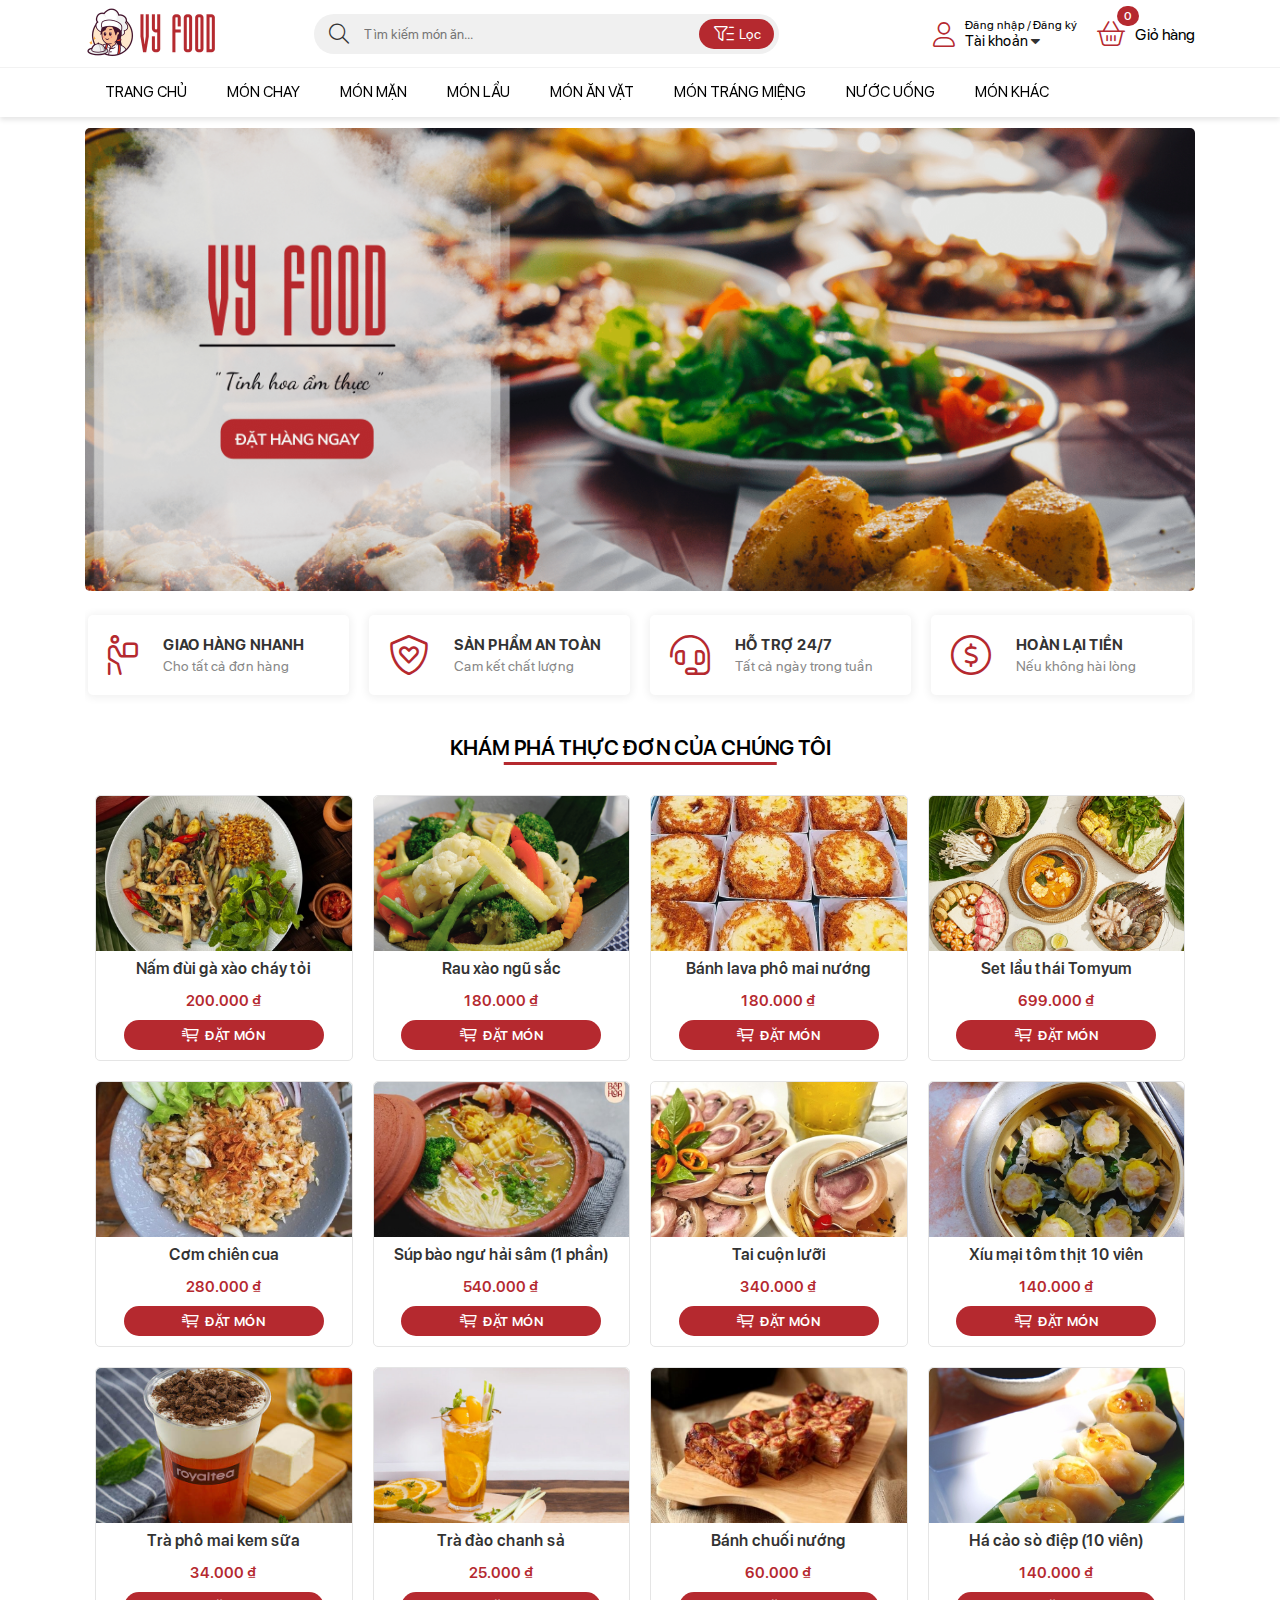
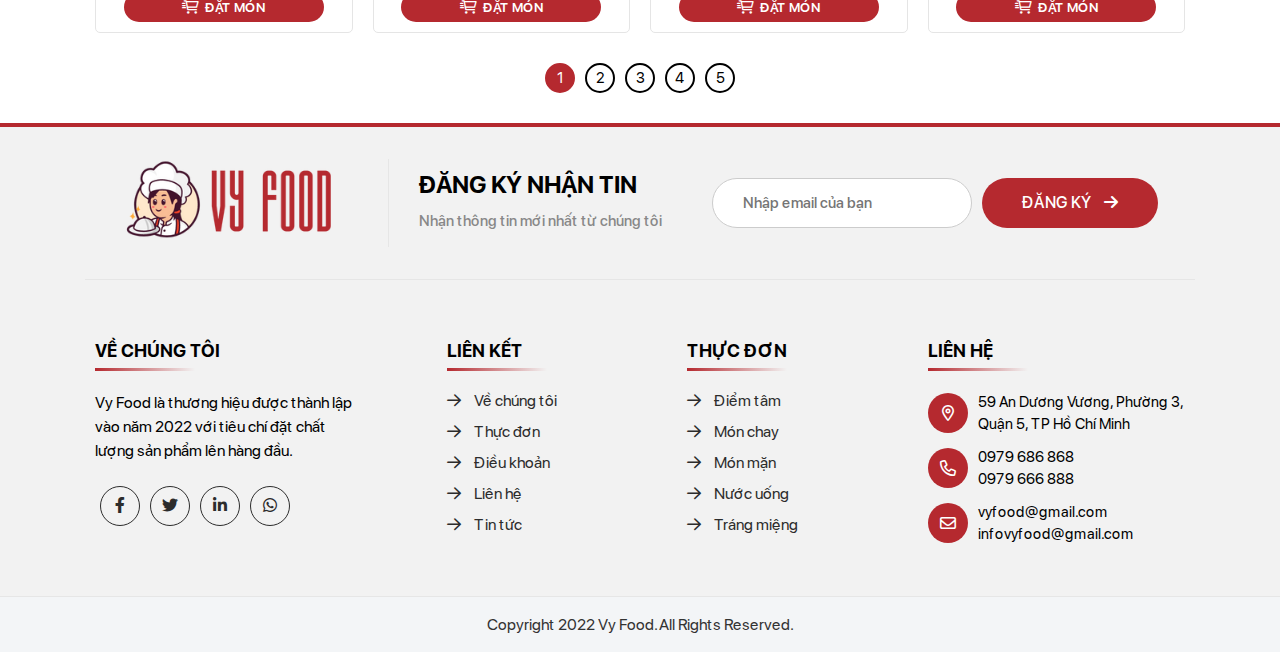
==== commit f95f066e: "second update code" ====
--- a/WebBanHangVyFood/index.html
+++ b/WebBanHangVyFood/index.html
@@ -9,6 +9,7 @@
     <link href='./assets/img/favicon.png' rel='icon' type='image/x-icon' />
     <link rel="stylesheet" href="./assets/css/main.css">
     <link rel="stylesheet" href="./assets/css/home-responsive.css">
+    <link rel="stylesheet" href="./assets/css/toast-message.css">
     <link rel="stylesheet" href="./assets/font/font-awesome/css/all.min.css"/>
 </head>
 <body>
@@ -677,7 +678,7 @@
     <div id="toast"></div>
     <script src="./js/initialization.js"></script>
     <script src="./js/main.js"></script>
-    <script src="./js/checkout.js"></script>
+    <script src="./js/payMoney.js"></script>
     <script src="./js/toast-message.js"></script>
     <!-- <script src="https://ajax.googleapis.com/ajax/libs/jquery/3.7.1/jquery.min.js"></script> -->
 </body>
--- a/WebBanHangVyFood/assets/css/toast-message.css
+++ b/WebBanHangVyFood/assets/css/toast-message.css
@@ -0,0 +1,196 @@
+/* Css toast message */
+.toast {
+    align-items: center;
+    background: #fff;
+    border-radius: 2px;
+    padding: 20px 0;
+    min-width: 400px;
+    max-width: 450px;
+    border-left: 4px solid;
+    box-shadow: 0 5px 8px rgba(0, 0, 0, 0.08);
+    transition: all linear 0.5s;
+    position: relative;
+}
+
+.toast__private {
+    display: flex;
+}
+
+@keyframes slideInLeft {
+    from {
+        opacity: 0.2;
+        transform: translateX(calc(100% + 32px));
+    }
+
+    to {
+        opacity: 1;
+        transform: translateX(0);
+    }
+}
+
+@keyframes fadeOut {
+    to {
+        opacity: 0;
+    }
+}
+
+#toast {
+    position: fixed;
+    top: 32px;
+    right: 32px;
+    z-index: 100;
+}
+
+.toast+.toast {
+    margin-top: 24px;
+}
+
+.toast__icon {
+    font-size: 24px;
+}
+
+.toast__icon,
+.toast__close {
+    padding: 0 16px;
+    line-height: 52px;
+}
+
+.toast__body {
+    flex-grow: 1;
+}
+
+.toast__title {
+    font-size: 16px;
+    font-weight: 600;
+    color: #333;
+}
+
+.toast__msg {
+    font-size: 14px;
+    color: #888;
+    margin-top: 6px;
+    line-height: 1.5;
+}
+
+.toast__close {
+    font-size: 20px;
+    color: rgba(0, 0, 0, 0.3);
+    cursor: pointer;
+}
+
+
+.toast--success {
+    border-color: #47d864;
+}
+
+.toast--success .toast__icon {
+    color: #47d864;
+}
+
+.toast--info {
+    border-color: #2f86eb;
+}
+
+.toast--info .toast__icon {
+    color: #2f86eb;
+}
+
+.toast--warning {
+    border-color: #ffc021;
+}
+
+.toast--warning .toast__icon {
+    color: #ffc021;
+}
+
+.toast--error {
+    border-color: #ff6243;
+}
+
+.toast--error .toast__icon {
+    color: #ff6243;
+}
+
+.toast__background {
+    height: 4px;
+    background-color: #47d864;
+    animation: background_time 3s linear;
+    position: absolute;
+    bottom: 0;
+}
+
+@keyframes background_time {
+    0% {
+        width: 100%;
+    }
+
+    10% {
+        width: 90%;
+    }
+
+    20% {
+        width: 80%;
+    }
+
+    30% {
+        width: 70%;
+    }
+
+    40% {
+        width: 60%;
+    }
+
+    50% {
+        width: 50%;
+    }
+
+    60% {
+        width: 40%;
+    }
+
+    70% {
+        width: 30%;
+    }
+
+    80% {
+        width: 20%;
+    }
+
+    90% {
+        width: 10%;
+    }
+
+    100% {
+        width: 0;
+    }
+}
+
+
+/* Btn */
+.btn {
+    padding: 20px;
+    margin: 5px;
+    border-radius: 10px;
+    cursor: pointer;
+    transition: 0.2s;
+
+}
+
+.btn--success {
+    background-color: #47d864;
+}
+
+.btn--error {
+    background-color: #ff6243;
+}
+
+.btn:hover {
+    transform: scale(0.98);
+}
+
+@media (max-width: 575.98px){
+    .toast {
+        min-width: 300px;
+        max-width: 350px;
+    }
+}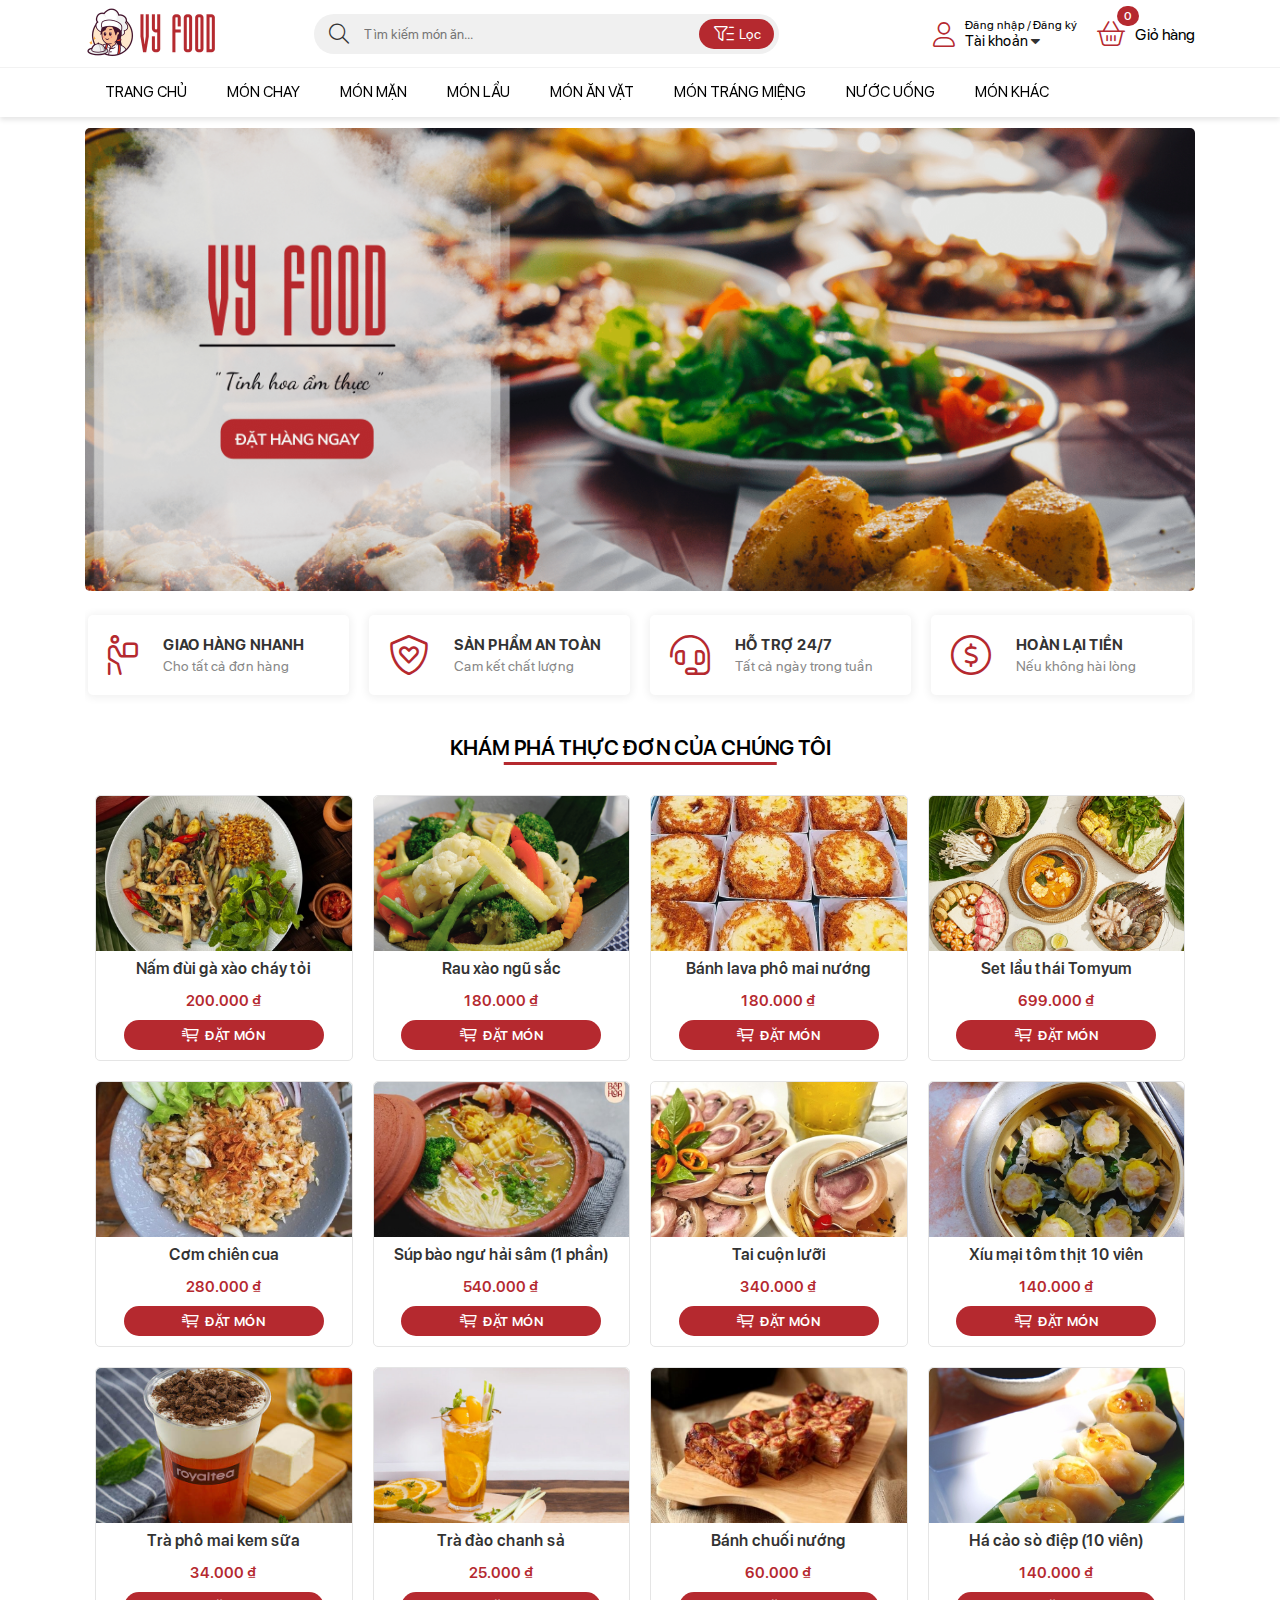
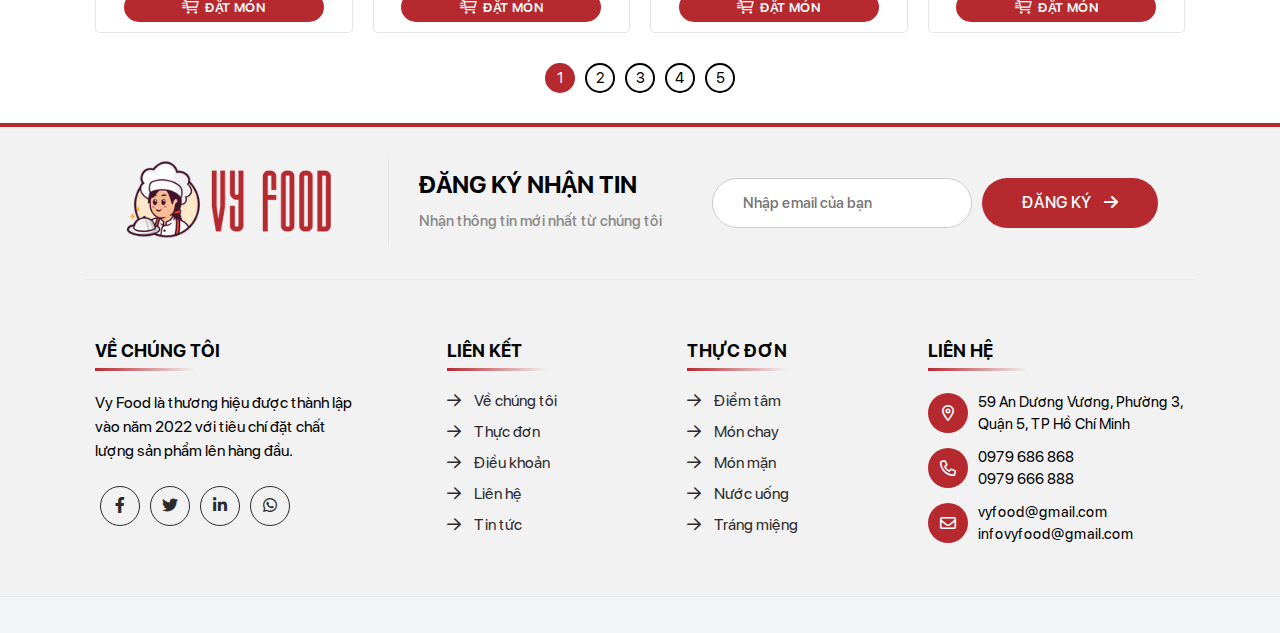
==== commit 832f89cc: "3th update code" ====
--- a/WebBanHangVyFood/index.html
+++ b/WebBanHangVyFood/index.html
@@ -525,9 +525,9 @@
     </footer>
     <div class="copyright-wrap">
         <div class="container">
-            <div class="copyright-content">
+            <!-- <div class="copyright-content">
                 <p>Copyright 2022 Vy Food. All Rights Reserved.</p>
-            </div>
+            </div> -->
         </div>
     </div>
     <div class="back-to-top">
--- a/WebBanHangVyFood/assets/css/main.css
+++ b/WebBanHangVyFood/assets/css/main.css
@@ -1,9 +1,44 @@
-@font-face{font-family:'SFProDisplay';src:url('../font/SFPRODISPLAY/SFProDisplay-Regular.ttf') format('truetype');font-weight:400;font-display:fallback}
-@font-face{font-family:'SFProDisplay';src:url('../font/SFPRODISPLAY/SFProDisplay-Light.ttf') format('truetype');font-weight:300;font-display:fallback}
-@font-face{font-family:'SFProDisplay';src:url('../font/SFPRODISPLAY/SFProDisplay-Medium.ttf') format('truetype');font-weight:500;font-display:fallback}
-@font-face{font-family:'SFProDisplay';src:url('../font/SFPRODISPLAY/SFProDisplay-Bold.ttf') format('truetype');font-weight:bold;font-display:fallback}
-@font-face{font-family:'SFProDisplay';src:url('../font/SFPRODISPLAY/SFProDisplay-Semibold.ttf') format('truetype');font-weight:600;font-display:fallback}
-@font-face{font-family:'SFProDisplay';src:url('../font/SFPRODISPLAY/SFProDisplay-Heavy.ttf') format('truetype');font-weight:800;font-display:fallback}
+@font-face {
+    font-family: 'SFProDisplay';
+    src: url('../font/SFPRODISPLAY/SFProDisplay-Regular.ttf') format('truetype');
+    font-weight: 400;
+    font-display: fallback
+}
+
+@font-face {
+    font-family: 'SFProDisplay';
+    src: url('../font/SFPRODISPLAY/SFProDisplay-Light.ttf') format('truetype');
+    font-weight: 300;
+    font-display: fallback
+}
+
+@font-face {
+    font-family: 'SFProDisplay';
+    src: url('../font/SFPRODISPLAY/SFProDisplay-Medium.ttf') format('truetype');
+    font-weight: 500;
+    font-display: fallback
+}
+
+@font-face {
+    font-family: 'SFProDisplay';
+    src: url('../font/SFPRODISPLAY/SFProDisplay-Bold.ttf') format('truetype');
+    font-weight: bold;
+    font-display: fallback
+}
+
+@font-face {
+    font-family: 'SFProDisplay';
+    src: url('../font/SFPRODISPLAY/SFProDisplay-Semibold.ttf') format('truetype');
+    font-weight: 600;
+    font-display: fallback
+}
+
+@font-face {
+    font-family: 'SFProDisplay';
+    src: url('../font/SFPRODISPLAY/SFProDisplay-Heavy.ttf') format('truetype');
+    font-weight: 800;
+    font-display: fallback
+}
 
 :root {
     --white: #fff;
@@ -38,7 +73,11 @@
     position: relative;
 }
 
-body,input,button,textarea,pre {
+body,
+input,
+button,
+textarea,
+pre {
     font-family: SFProDisplay, sans-serif;
 }
 
@@ -139,8 +178,8 @@
     margin: 0 auto;
 }
 
-.dnone{
-    display: none!important;
+.dnone {
+    display: none !important;
 }
 
 
@@ -148,8 +187,8 @@
 header {
     background-color: var(--white);
     position: sticky;
-    top:0;
-    z-index: 15;    
+    top: 0;
+    z-index: 15;
 }
 
 .header-top {
@@ -181,7 +220,7 @@
     margin-right: 4px;
 }
 
-.header-middle{
+.header-middle {
     box-shadow: inset 0px -0.5px 0px #e6e6e6;
 }
 
@@ -219,7 +258,8 @@
     width: 65%;
 }
 
-.filter-btn,.search-btn {
+.filter-btn,
+.search-btn {
     border: none;
     outline: none;
     font-size: 20px;
@@ -237,7 +277,7 @@
     border-bottom-left-radius: 99px;
 }
 
-.filter-btn{
+.filter-btn {
     background-color: var(--red);
     height: 30px;
     color: var(--white);
@@ -248,7 +288,7 @@
     top: 5px
 }
 
-.filter-btn span{
+.filter-btn span {
     font-size: 14px;
     margin-left: 5px;
 }
@@ -313,6 +353,18 @@
     z-index: 999999;
 }
 
+@keyframes slidein {
+    from {
+        left: -300px;
+        top: 800px;
+    }
+    to {
+        left: 20px;
+        top: -15px;
+    }
+}
+
+
 .header-middle-right-item:hover .header-middle-right-menu {
     visibility: visible;
     transform: translateY(0);
@@ -333,6 +385,7 @@
     opacity: 0;
     transition: visibility 0.3s, transform 0.4s, opacity 0.3s;
 }
+
 .header-middle-right-menu li a {
     font-size: 14px;
     display: inline-block;
@@ -354,7 +407,7 @@
     border-top: 1px solid #eee;
 }
 
-.header-bottom{ 
+.header-bottom {
     transition: transform 0.6s ease;
     position: fixed;
     left: 0;
@@ -364,11 +417,11 @@
     z-index: 4;
 }
 
-.header-bottom.hide{
+.header-bottom.hide {
     transform: translateY(-50px);
 }
 
-.header-middle-right-menu{
+.header-middle-right-menu {
     right: 0;
 }
 
@@ -410,7 +463,7 @@
     transition: all 0.3s ease;
 }
 
-.advanced-search{
+.advanced-search {
     background-color: var(--white);
     position: fixed;
     z-index: 11;
@@ -419,24 +472,24 @@
     transition: transform 0.6s ease;
 }
 
-.advanced-search.open{
+.advanced-search.open {
     transform: translateY(0);
     box-shadow: 0 3px 5px 0 rgb(0 0 0 / 10%);
 }
 
-.advanced-search .container{
+.advanced-search .container {
     display: flex;
     justify-content: space-around;
     align-items: center;
 }
 
-.advanced-search-price{
+.advanced-search-price {
     display: flex;
     height: 49px;
     align-items: center;
 }
 
-#advanced-search-category-select{
+#advanced-search-category-select {
     height: 35px;
     outline: none;
     border: none;
@@ -447,7 +500,7 @@
     cursor: pointer;
 }
 
-.advanced-search-price input{
+.advanced-search-price input {
     border: none;
     outline: none;
     height: 35px;
@@ -457,13 +510,14 @@
     border-radius: 5px;
 }
 
-.advanced-search span{
+.advanced-search span {
     margin: 0 10px;
     font-size: 15px;
     color: var(--text-color);
 }
 
-#advanced-search-price-btn,.advanced-search-control button{
+#advanced-search-price-btn,
+.advanced-search-control button {
     height: 35px;
     width: 35px;
     border: none;
@@ -472,14 +526,14 @@
     cursor: pointer;
 }
 
-#advanced-search-price-btn{
+#advanced-search-price-btn {
     margin-left: 10px;
     background-color: var(--red);
     color: var(--white);
     font-size: 20px;
 }
 
-.advanced-search-control button:hover{
+.advanced-search-control button:hover {
     background-color: var(--red);
     color: var(--white);
 }
@@ -495,7 +549,7 @@
     scroll-margin-top: 80px;
 }
 
-.home-slider{
+.home-slider {
     display: flex;
 }
 
@@ -506,7 +560,7 @@
     border-radius: 5px;
 }
 
-.home-service{
+.home-service {
     display: flex;
     margin-top: 30px;
     column-gap: 20px;
@@ -514,33 +568,33 @@
     white-space: nowrap;
     overflow-x: auto;
     margin: 10px 0;
-    padding:10px 3px;
-}
-
-.home-service-item{
+    padding: 10px 3px;
+}
+
+.home-service-item {
     box-shadow: 0px 1px 9px 2px #f1f1f1;
-    width: 25%;   
+    width: 25%;
     display: flex;
     padding: 20px;
     align-items: center;
     border-radius: 5px;
 }
 
-.home-service-item-icon i{
+.home-service-item-icon i {
     font-size: 40px;
     margin-right: 25px;
     color: var(--red);
 }
 
-.home-service-item-content-h{
+.home-service-item-content-h {
     font-size: 15px;
     color: var(--text-color)
 }
 
-.home-service-item-content-desc{
+.home-service-item-content-desc {
     margin-top: 4px;
     font-size: 14px;
-    color:#888
+    color: #888
 }
 
 .home-title {
@@ -563,24 +617,24 @@
     bottom: -5px;
 }
 
-.no-result{
+.no-result {
     width: 100%;
     text-align: center;
     margin: 10px 0;
 }
 
-.no-result-h{
+.no-result-h {
     font-size: 25px;
     margin: 10px
 }
 
-.no-result-p{
+.no-result-p {
     width: 100%;
     color: #757575;
     text-align: center;
 }
 
-.no-result i{
+.no-result i {
     color: #757575;
     font-size: 80px;
     margin-top: 30px;
@@ -657,7 +711,7 @@
     padding: 5px 10px 10px;
 }
 
-.product-price{
+.product-price {
     text-align: center;
 }
 
@@ -704,7 +758,8 @@
 
 /* Page Nav  */
 
-.page-nav,.page-nav-list {
+.page-nav,
+.page-nav-list {
     display: flex;
     justify-content: center;
     align-items: center;
@@ -724,7 +779,8 @@
     font-size: 15px;
 }
 
-.page-nav-item.active a,.page-nav-item a:hover {
+.page-nav-item.active a,
+.page-nav-item a:hover {
     background-color: var(--red);
     color: var(--white);
     border: 2px solid var(--red);
@@ -752,7 +808,7 @@
     opacity: 1;
 }
 
-.modal.open .modal-container{
+.modal.open .modal-container {
     transform: scale(1);
 }
 
@@ -864,11 +920,13 @@
     line-height: 20px;
 }
 
-.is-form:focus,.input-text:focus {
-    outline: none;
-}
-
-.is-form.plus,.is-form.minus {
+.is-form:focus,
+.input-text:focus {
+    outline: none;
+}
+
+.is-form.plus,
+.is-form.minus {
     border-radius: 50%;
 }
 
@@ -1510,13 +1568,13 @@
     position: relative;
 }
 
-.order-history-status-sp.complete{
+.order-history-status-sp.complete {
     background-color: #27ae60;
     color: var(--white);
     padding-left: 35px;
 }
 
-.order-history-status-sp.complete::before{
+.order-history-status-sp.complete::before {
     content: "\f00c";
     font-family: "Font Awesome 6 Pro";
     position: absolute;
@@ -1525,13 +1583,13 @@
     transform: translateY(-50%);
 }
 
-.order-history-status-sp.no-complete{
+.order-history-status-sp.no-complete {
     background-color: #f04e2e;
     color: var(--white);
     padding-left: 35px;
 }
 
-.order-history-status-sp.no-complete::before{
+.order-history-status-sp.no-complete::before {
     content: "\e1d4";
     font-family: "Font Awesome 6 Pro";
     position: absolute;
@@ -1563,11 +1621,11 @@
     font-weight: 500;
 }
 
-.empty-order-section{
+.empty-order-section {
     text-align: center;
 }
 
-.empty-order-img{
+.empty-order-img {
     width: 250px;
     margin-bottom: 20px;
 }
@@ -1691,7 +1749,7 @@
     width: 25%;
 }
 
-.widget-row>div{
+.widget-row>div {
     padding: 0 10px 10px;
 }
 
@@ -1810,11 +1868,11 @@
     border-top: 1px solid #e6e6e6;
 }
 
-.copyright-content {
+/* .copyright-content {
     display: flex;
     align-items: center;
     justify-content: center;
-}
+} */
 
 /* Back to top */
 .back-to-top a {
@@ -2195,7 +2253,6 @@
     margin-right: 5px;
 }
 
-.header-middle-right-item.close{
+.header-middle-right-item.close {
     display: none;
-}
-
+}